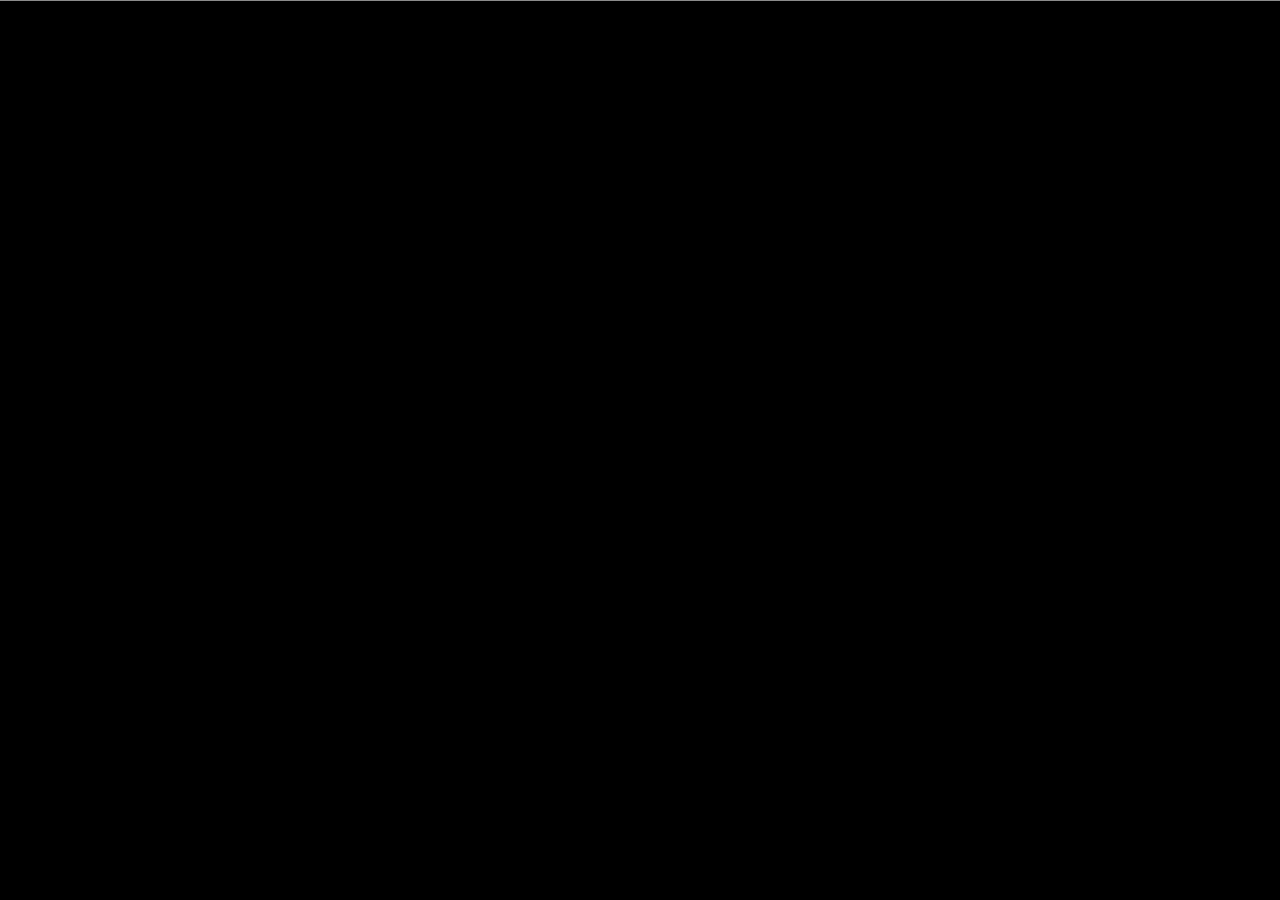
==== Arhn-2023-home/teams.html @ 50be82a9 "Teams added" ====
<!DOCTYPE html>
<!-- data-wf-domain="www.metachors.com" -->
<html
  data-wf-page="62c7ea6fad2d011fb93d6be0"
  data-wf-site="62c7ea6fad2d0134623d6bde"
  lang="en"
>
  <head>
    <meta charset="utf-8" />
    <title>Teams Page</title>
   

    <meta content="width=device-width, initial-scale=1" name="viewport" />
    
    <link
      href="./styles.css"
      rel="stylesheet"
      type="text/css"
    />
    <style>
      @media (min-width: 992px) {
        html.w-mod-js:not(.w-mod-ix)
          [data-w-id="fb8333d5-9008-b2c9-1816-1d9f6ea49822"] {
          -webkit-transform: translate3d(0, 200%, 0) scale3d(1, 1, 1) rotateX(0)
            rotateY(0) rotateZ(0) skew(0, 0);
          -moz-transform: translate3d(0, 200%, 0) scale3d(1, 1, 1) rotateX(0)
            rotateY(0) rotateZ(0) skew(0, 0);
          -ms-transform: translate3d(0, 200%, 0) scale3d(1, 1, 1) rotateX(0)
            rotateY(0) rotateZ(0) skew(0, 0);
          transform: translate3d(0, 200%, 0) scale3d(1, 1, 1) rotateX(0)
            rotateY(0) rotateZ(0) skew(0, 0);
          opacity: 0;
        }
        html.w-mod-js:not(.w-mod-ix)
          [data-w-id="9689ed16-fab9-9743-744e-d5e5035cfce6"] {
          opacity: 0;
          -webkit-transform: translate3d(0, 300%, 0) scale3d(1, 1, 1) rotateX(0)
            rotateY(0) rotateZ(0) skew(0, 0);
          -moz-transform: translate3d(0, 300%, 0) scale3d(1, 1, 1) rotateX(0)
            rotateY(0) rotateZ(0) skew(0, 0);
          -ms-transform: translate3d(0, 300%, 0) scale3d(1, 1, 1) rotateX(0)
            rotateY(0) rotateZ(0) skew(0, 0);
          transform: translate3d(0, 300%, 0) scale3d(1, 1, 1) rotateX(0)
            rotateY(0) rotateZ(0) skew(0, 0);
        }
        html.w-mod-js:not(.w-mod-ix)
          [data-w-id="6c0da014-00cd-1789-f8d5-c173de44e435"] {
          opacity: 0;
          -webkit-transform: translate3d(0, 300%, 0) scale3d(1, 1, 1) rotateX(0)
            rotateY(0) rotateZ(0) skew(0, 0);
          -moz-transform: translate3d(0, 300%, 0) scale3d(1, 1, 1) rotateX(0)
            rotateY(0) rotateZ(0) skew(0, 0);
          -ms-transform: translate3d(0, 300%, 0) scale3d(1, 1, 1) rotateX(0)
            rotateY(0) rotateZ(0) skew(0, 0);
          transform: translate3d(0, 300%, 0) scale3d(1, 1, 1) rotateX(0)
            rotateY(0) rotateZ(0) skew(0, 0);
        }
        html.w-mod-js:not(.w-mod-ix)
          [data-w-id="84842d5b-3b76-358f-f70e-e6c65edded4a"] {
          opacity: 0;
          -webkit-transform: translate3d(0, 300%, 0) scale3d(1, 1, 1) rotateX(0)
            rotateY(0) rotateZ(0) skew(0, 0);
          -moz-transform: translate3d(0, 300%, 0) scale3d(1, 1, 1) rotateX(0)
            rotateY(0) rotateZ(0) skew(0, 0);
          -ms-transform: translate3d(0, 300%, 0) scale3d(1, 1, 1) rotateX(0)
            rotateY(0) rotateZ(0) skew(0, 0);
          transform: translate3d(0, 300%, 0) scale3d(1, 1, 1) rotateX(0)
            rotateY(0) rotateZ(0) skew(0, 0);
        }
        html.w-mod-js:not(.w-mod-ix)
          [data-w-id="fa864d07-89c4-309f-f9ea-32f52dd6180b"] {
          opacity: 0;
        }
        html.w-mod-js:not(.w-mod-ix)
          [data-w-id="43f8e971-a690-9060-e101-3943dc71b03e"] {
          opacity: 0;
        }
        html.w-mod-js:not(.w-mod-ix)
          [data-w-id="52c0daad-0247-a6d7-0a85-9e080f0c9283"] {
          opacity: 0;
        }
      }
      @media (max-width: 991px) and (min-width: 768px) {
        html.w-mod-js:not(.w-mod-ix)
          [data-w-id="fb8333d5-9008-b2c9-1816-1d9f6ea49822"] {
          -webkit-transform: translate3d(0, 200%, 0) scale3d(1, 1, 1) rotateX(0)
            rotateY(0) rotateZ(0) skew(0, 0);
          -moz-transform: translate3d(0, 200%, 0) scale3d(1, 1, 1) rotateX(0)
            rotateY(0) rotateZ(0) skew(0, 0);
          -ms-transform: translate3d(0, 200%, 0) scale3d(1, 1, 1) rotateX(0)
            rotateY(0) rotateZ(0) skew(0, 0);
          transform: translate3d(0, 200%, 0) scale3d(1, 1, 1) rotateX(0)
            rotateY(0) rotateZ(0) skew(0, 0);
          opacity: 0;
        }
        html.w-mod-js:not(.w-mod-ix)
          [data-w-id="9689ed16-fab9-9743-744e-d5e5035cfce6"] {
          opacity: 0;
          -webkit-transform: translate3d(0, 300%, 0) scale3d(1, 1, 1) rotateX(0)
            rotateY(0) rotateZ(0) skew(0, 0);
          -moz-transform: translate3d(0, 300%, 0) scale3d(1, 1, 1) rotateX(0)
            rotateY(0) rotateZ(0) skew(0, 0);
          -ms-transform: translate3d(0, 300%, 0) scale3d(1, 1, 1) rotateX(0)
            rotateY(0) rotateZ(0) skew(0, 0);
          transform: translate3d(0, 300%, 0) scale3d(1, 1, 1) rotateX(0)
            rotateY(0) rotateZ(0) skew(0, 0);
        }
        html.w-mod-js:not(.w-mod-ix)
          [data-w-id="6c0da014-00cd-1789-f8d5-c173de44e435"] {
          opacity: 0;
          -webkit-transform: translate3d(0, 300%, 0) scale3d(1, 1, 1) rotateX(0)
            rotateY(0) rotateZ(0) skew(0, 0);
          -moz-transform: translate3d(0, 300%, 0) scale3d(1, 1, 1) rotateX(0)
            rotateY(0) rotateZ(0) skew(0, 0);
          -ms-transform: translate3d(0, 300%, 0) scale3d(1, 1, 1) rotateX(0)
            rotateY(0) rotateZ(0) skew(0, 0);
          transform: translate3d(0, 300%, 0) scale3d(1, 1, 1) rotateX(0)
            rotateY(0) rotateZ(0) skew(0, 0);
        }
        html.w-mod-js:not(.w-mod-ix)
          [data-w-id="84842d5b-3b76-358f-f70e-e6c65edded4a"] {
          opacity: 0;
          -webkit-transform: translate3d(0, 300%, 0) scale3d(1, 1, 1) rotateX(0)
            rotateY(0) rotateZ(0) skew(0, 0);
          -moz-transform: translate3d(0, 300%, 0) scale3d(1, 1, 1) rotateX(0)
            rotateY(0) rotateZ(0) skew(0, 0);
          -ms-transform: translate3d(0, 300%, 0) scale3d(1, 1, 1) rotateX(0)
            rotateY(0) rotateZ(0) skew(0, 0);
          transform: translate3d(0, 300%, 0) scale3d(1, 1, 1) rotateX(0)
            rotateY(0) rotateZ(0) skew(0, 0);
        }
        html.w-mod-js:not(.w-mod-ix)
          [data-w-id="fa864d07-89c4-309f-f9ea-32f52dd6180b"] {
          opacity: 0;
        }
        html.w-mod-js:not(.w-mod-ix)
          [data-w-id="43f8e971-a690-9060-e101-3943dc71b03e"] {
          opacity: 0;
        }
        html.w-mod-js:not(.w-mod-ix)
          [data-w-id="52c0daad-0247-a6d7-0a85-9e080f0c9283"] {
          opacity: 0;
        }
      }
    </style>
    <script
      src="https://ajax.googleapis.com/ajax/libs/webfont/1.6.26/webfont.js"
      type="text/javascript"
    ></script>
    <script type="text/javascript">
      WebFont.load({
        google: {
          families: [
            "Montserrat:100,100italic,200,200italic,300,300italic,400,400italic,500,500italic,600,600italic,700,700italic,800,800italic,900,900italic",
            "DM Sans:regular,italic,500,500italic,700,700italic:latin,latin-ext",
          ],
        },
      });
    </script>
    <!--[if lt IE 9
      ]><script
        src="https://cdnjs.cloudflare.com/ajax/libs/html5shiv/3.7.3/html5shiv.min.js"
        type="text/javascript"
      ></script
    ><![endif]-->
    <script type="text/javascript">
      !(function (o, c) {
        var n = c.documentElement,
          t = " w-mod-";
        (n.className += t + "js"),
          ("ontouchstart" in o ||
            (o.DocumentTouch && c instanceof DocumentTouch)) &&
            (n.className += t + "touch");
      })(window, document);
    </script>
    <link
      href="https://uploads-ssl.webflow.com/62c7ea6fad2d0134623d6bde/62c951666128096b0fc24bea_CHORS_Logo.png"
      rel="shortcut icon"
      type="image/x-icon"
    />
    <link
      href="https://uploads-ssl.webflow.com/62c7ea6fad2d0134623d6bde/62c94f6e707bc57e161d308a_CHORS_LOGO.jpg"
      rel="apple-touch-icon"
    />
    <script
      async=""
      src="https://www.googletagmanager.com/gtag/js?id=G-REZ8MWBW1B"
    ></script>
    <script type="text/javascript">
      window.dataLayer = window.dataLayer || [];
      function gtag() {
        dataLayer.push(arguments);
      }
      gtag("js", new Date());
      gtag("config", "G-REZ8MWBW1B", { anonymize_ip: false });
    </script>
    <script type="text/javascript">
      !(function (f, b, e, v, n, t, s) {
        if (f.fbq) return;
        n = f.fbq = function () {
          n.callMethod
            ? n.callMethod.apply(n, arguments)
            : n.queue.push(arguments);
        };
        if (!f._fbq) f._fbq = n;
        n.push = n;
        n.loaded = !0;
        n.version = "2.0";
        n.agent = "plwebflow";
        n.queue = [];
        t = b.createElement(e);
        t.async = !0;
        t.src = v;
        s = b.getElementsByTagName(e)[0];
        s.parentNode.insertBefore(t, s);
      })(
        window,
        document,
        "script",
        "https://connect.facebook.net/en_US/fbevents.js"
      );
      fbq("init", "474056224626923");
      fbq("track", "PageView");
    </script>
    <style>
      /*General Scrollbar Styling */
      ::-webkit-scrollbar {
        width: 0px;
      }

      ::-webkit-scrollbar-track {
        -webkit-border-radius: 0px;
        border-radius: 0px;
        background: rgb(29, 28, 27);
      }

      ::-webkit-scrollbar-thumb {
        -webkit-border-radius: 0px;
        border-radius: 0px;
        background: rgb(235, 222, 212);
      }
    </style>
  </head>
  <body class="body">
    <div class="container">
      <div
        data-animation="default"
        class="navbar w-nav"
        data-easing2="ease"
        data-easing="ease"
        data-collapse="medium"
        data-w-id="bce001bf-75ea-9b23-f3d7-21eb9ca7e8a1"
        role="banner"
        data-duration="800"
        data-doc-height="1"
      >
        <a href="#landing" class="brand w-nav-brand"
          ><h1 class="menu-text">Teams</h1></a
        >
      </div>
      <div
        data-w-id="52c0daad-0247-a6d7-0a85-9e080f0c9283"
        class="bg-space-section"
      >
        <div class="scroll-div-journey">
          <div class="space-bg-sticky">
            <div
              data-is-ix2-target="1"
              class="space-lottie"
              data-w-id="0a74ddcc-6344-9c97-0f58-d0b3ff278088"
              data-animation-type="lottie"
              data-src="https://uploads-ssl.webflow.com/62c7ea6fad2d0134623d6bde/62c7ea6fad2d017be23d6bf2_Cielo%20dietro%20senza%20pianeti%20e%20scritte.json"
              data-loop="1"
              data-direction="1"
              data-autoplay="0"
              data-renderer="svg"
              data-default-duration="4"
              data-duration="6"
            ></div>
          </div>
        </div>
        <section id="our-journey" class="our-journey wf-section">
          <div class="journey-text-wrapper">
            <!-- <h2>our</h2> -->
            <h2>Teams</h2>
          </div>
          <div class="container-lottie-loop-journey">
            <div
              data-is-ix2-target="1"
              class="lottie-loop"
              data-w-id="f5a74dea-cbca-0b99-e75a-4897662616f8"
              data-animation-type="lottie"
              data-src="https://uploads-ssl.webflow.com/62c7ea6fad2d0134623d6bde/62c7ea6fad2d0137e13d6c0f_nuvole%20e%20razzo%20(2).json"
              data-loop="0"
              data-direction="1"
              data-autoplay="0"
              data-renderer="svg"
              data-default-duration="4"
              data-duration="0"
            ></div>
          </div>
          <div class="container-clouds">
            <img
              src="https://uploads-ssl.webflow.com/62c7ea6fad2d0134623d6bde/62c7ea6fad2d01796a3d6bf7_nuvole%20sotto.svg"
              loading="lazy"
              alt=""
              class="lottie-loop clouds"
            />
            <div class="absolute-journey">
              <div class="journey-step">
                <div class="images-wrapper-journey">
                  <div class="year-text">2018</div>
                  <div class="paragraph-2">
                    Creating the first Art Boutique Capsule accommodation in
                    Europe
                  </div>
                </div>
                <div class="text-wrapper-journey">
                  <div class="year-text">2018</div>
                  <div class="paragraph-2">
                    Creating the first Art Boutique Capsule accommodation in
                    Europe
                  </div>
                </div>
              </div>
              <div class="journey-step dx">
                <div class="images-wrapper-journey _2">
                  <div class="year-text">2018</div>
                  <div class="paragraph-2">
                    Creating the first Art Boutique Capsule accommodation in
                    Europe
                  </div>
                </div>
                <div class="text-wrapper-journey _2">
                  <div class="year-text">2019</div>
                  <div class="paragraph-2">
                    Receiving the <br />International Hospitality Award
                  </div>
                </div>
              </div>
              <div class="journey-step">
                <div class="images-wrapper-journey">
                  <div class="year-text">2018</div>
                  <div class="paragraph-2">
                    Creating the first Art Boutique Capsule accommodation in
                    Europe
                  </div>
                </div>
                <div class="text-wrapper-journey">
                  <div class="year-text">2020</div>
                  <div class="paragraph-2">
                    Earning an award for the best interior design
                  </div>
                </div>
              </div>
              <div class="journey-step dx">
                <div class="images-wrapper-journey _2">
                  <div class="year-text">2018</div>
                  <div class="paragraph-2">
                    Creating the first Art Boutique Capsule accommodation in
                    Europe
                  </div>
                </div>
                <div class="text-wrapper-journey _2">
                  <div class="year-text">2022</div>
                  <div class="paragraph-2">
                    Extending Metaverse into real-world experiences @ MetaCHORS
                    Blocks
                  </div>
                </div>
              </div>
            </div>
          </div>
          <div class="clouds-mobile">
            <img
              src="https://uploads-ssl.webflow.com/62c7ea6fad2d0134623d6bde/62c7ea6fad2d01fe9f3d6c37_Bottom_clous-01.svg"
              loading="lazy"
              alt=""
              class="image-cover"
            />
          </div>
        </section>
      </div>
    </div>
    <script
      src="https://d3e54v103j8qbb.cloudfront.net/js/jquery-3.5.1.min.dc5e7f18c8.js?site=62c7ea6fad2d0134623d6bde"
      type="text/javascript"
      integrity="sha256-9/aliU8dGd2tb6OSsuzixeV4y/faTqgFtohetphbbj0="
      crossorigin="anonymous"
    ></script>
    <script
      src="https://uploads-ssl.webflow.com/62c7ea6fad2d0134623d6bde/js/webflow.8dfeddd84.js"
      type="text/javascript"
    ></script>
    <!--[if lte IE 9
      ]><script src="//cdnjs.cloudflare.com/ajax/libs/placeholders/3.0.2/placeholders.min.js"></script
    ><![endif]-->
  </body>
</html>
---- Arhn-2023-home/styles.css ----
html {
  font-family: sans-serif;
  -ms-text-size-adjust: 100%;
  -webkit-text-size-adjust: 100%;
  height: 100%;
}
article,
aside,
details,
figcaption,
figure,
footer,
header,
hgroup,
main,
menu,
nav,
section,
summary {
  display: block;
}
audio,
canvas,
progress,
video {
  display: inline-block;
  vertical-align: baseline;
}
audio:not([controls]) {
  display: none;
  height: 0;
}
[hidden],
template {
  display: none;
}
a {
  background-color: transparent;
  color: #000;
  text-decoration: underline;
}
a:active,
a:hover {
  outline: 0;
}
abbr[title] {
  border-bottom: 1px dotted;
}
b,
optgroup,
strong {
  font-weight: 700;
}
dfn {
  font-style: italic;
}
mark {
  background: #ff0;
  color: #000;
}
small {
  font-size: 80%;
}
sub,
sup {
  font-size: 75%;
  line-height: 0;
  position: relative;
  vertical-align: baseline;
}
sup {
  top: -0.5em;
}
sub {
  bottom: -0.25em;
}
img {
  border: 0;
  vertical-align: middle;
  display: inline-block;
  max-width: 100%;
}
svg:not(:root) {
  overflow: hidden;
}
hr {
  box-sizing: content-box;
  height: 0;
}
pre,
textarea {
  overflow: auto;
}
code,
kbd,
pre,
samp {
  font-family: monospace, monospace;
  font-size: 1em;
}
button,
input,
optgroup,
select,
textarea {
  color: inherit;
  font: inherit;
  margin: 0;
}
button {
  overflow: visible;
}
button,
select {
  text-transform: none;
}
button,
html input[type="button"],
input[type="reset"] {
  -webkit-appearance: button;
  cursor: pointer;
}
button[disabled],
html input[disabled] {
  cursor: default;
}
button::-moz-focus-inner,
input::-moz-focus-inner {
  border: 0;
  padding: 0;
}
input {
  line-height: normal;
}
input[type="checkbox"],
input[type="radio"] {
  box-sizing: border-box;
  padding: 0;
}
input[type="number"]::-webkit-inner-spin-button,
input[type="number"]::-webkit-outer-spin-button {
  height: auto;
}
input[type="search"] {
  -webkit-appearance: none;
}
input[type="search"]::-webkit-search-cancel-button,
input[type="search"]::-webkit-search-decoration {
  -webkit-appearance: none;
}
legend {
  border: 0;
  padding: 0;
}
table {
  border-collapse: collapse;
  border-spacing: 0;
}
td,
th {
  padding: 0;
}
@font-face {
  font-family: webflow-icons;
  src: url("[data-uri]")
    format("truetype");
  font-weight: 400;
  font-style: normal;
}
[class*=" w-icon-"],
[class^="w-icon-"] {
  font-family: webflow-icons !important;
  speak: none;
  font-style: normal;
  font-weight: 400;
  font-variant: normal;
  text-transform: none;
  line-height: 1;
  -webkit-font-smoothing: antialiased;
  -moz-osx-font-smoothing: grayscale;
}
.w-icon-slider-right:before {
  content: "\e600";
}
.w-icon-slider-left:before {
  content: "\e601";
}
.w-icon-nav-menu:before {
  content: "\e602";
}
.w-icon-arrow-down:before,
.w-icon-dropdown-toggle:before {
  content: "\e603";
}
.w-icon-file-upload-remove:before {
  content: "\e900";
}
.w-icon-file-upload-icon:before {
  content: "\e903";
}
* {
  -webkit-box-sizing: border-box;
  -moz-box-sizing: border-box;
  box-sizing: border-box;
}
html.w-mod-touch * {
  background-attachment: scroll !important;
}
.w-block {
  display: block;
}
.w-inline-block {
  max-width: 100%;
  display: inline-block;
}
.w-clearfix:after,
.w-clearfix:before {
  content: " ";
  display: table;
  grid-column-start: 1;
  grid-row-start: 1;
  grid-column-end: 2;
  grid-row-end: 2;
}
.w-clearfix:after {
  clear: both;
}
.w-hidden {
  display: none;
}
.w-button {
  display: inline-block;
  padding: 9px 15px;
  background-color: #3898ec;
  color: #fff;
  border: 0;
  line-height: inherit;
  text-decoration: none;
  cursor: pointer;
  border-radius: 0;
}
input.w-button {
  -webkit-appearance: button;
}
html[data-w-dynpage] [data-w-cloak] {
  color: transparent !important;
}
.w-webflow-badge,
.w-webflow-badge * {
  position: static;
  left: auto;
  top: auto;
  right: auto;
  bottom: auto;
  z-index: auto;
  display: block;
  visibility: visible;
  overflow: visible;
  overflow-x: visible;
  overflow-y: visible;
  box-sizing: border-box;
  width: auto;
  height: auto;
  max-height: none;
  max-width: none;
  min-height: 0;
  min-width: 0;
  margin: 0;
  padding: 0;
  float: none;
  clear: none;
  border: 0 transparent;
  border-radius: 0;
  background: 0 0;
  box-shadow: none;
  opacity: 1;
  transform: none;
  transition: none;
  direction: ltr;
  font-family: inherit;
  font-weight: inherit;
  color: inherit;
  font-size: inherit;
  line-height: inherit;
  font-style: inherit;
  font-variant: inherit;
  text-align: inherit;
  letter-spacing: inherit;
  text-decoration: inherit;
  text-indent: 0;
  text-transform: inherit;
  list-style-type: disc;
  text-shadow: none;
  font-smoothing: auto;
  vertical-align: baseline;
  cursor: inherit;
  white-space: inherit;
  word-break: normal;
  word-spacing: normal;
  word-wrap: normal;
}
.w-webflow-badge {
  position: fixed !important;
  display: inline-block !important;
  visibility: visible !important;
  z-index: 2147483647 !important;
  top: auto !important;
  right: 12px !important;
  bottom: 12px !important;
  left: auto !important;
  color: #aaadb0 !important;
  background-color: #fff !important;
  border-radius: 3px !important;
  padding: 6px 8px 6px 6px !important;
  font-size: 12px !important;
  opacity: 1 !important;
  line-height: 14px !important;
  text-decoration: none !important;
  transform: none !important;
  margin: 0 !important;
  width: auto !important;
  height: auto !important;
  overflow: visible !important;
  white-space: nowrap;
  box-shadow: 0 0 0 1px rgba(0, 0, 0, 0.1), 0 1px 3px rgba(0, 0, 0, 0.1);
  cursor: pointer;
}
.w-webflow-badge > img {
  display: inline-block !important;
  visibility: visible !important;
  opacity: 1 !important;
  vertical-align: middle !important;
}
p {
  margin-top: 0;
  margin-bottom: 0;
}
blockquote {
  margin: 0 0 10px;
  padding: 10px 20px;
  border-left: 5px solid #e2e2e2;
  font-size: 18px;
  line-height: 22px;
}
figure {
  margin: 0 0 10px;
}
figcaption {
  margin-top: 5px;
  text-align: center;
}
ol,
ul {
  margin-top: 0;
  margin-bottom: 10px;
  padding-left: 40px;
}
.w-list-unstyled {
  padding-left: 0;
  list-style: none;
}
.w-embed:after,
.w-embed:before {
  content: " ";
  display: table;
  grid-column-start: 1;
  grid-row-start: 1;
  grid-column-end: 2;
  grid-row-end: 2;
}
.w-embed:after {
  clear: both;
}
.w-video {
  width: 100%;
  position: relative;
  padding: 0;
}
.w-video embed,
.w-video iframe,
.w-video object {
  position: absolute;
  top: 0;
  left: 0;
  width: 100%;
  height: 100%;
  border: none;
}
fieldset {
  padding: 0;
  margin: 0;
  border: 0;
}
[type="button"],
[type="reset"],
button {
  border: 0;
  cursor: pointer;
  -webkit-appearance: button;
}
.w-form {
  margin: 0 0 15px;
}
.w-form-done {
  display: none;
  padding: 20px;
  text-align: center;
  background-color: #ddd;
}
.w-form-fail {
  display: none;
  margin-top: 10px;
  padding: 10px;
  background-color: #ffdede;
}
label {
  display: block;
  margin-bottom: 5px;
  font-weight: 700;
}
.w-input,
.w-select {
  display: block;
  width: 100%;
  height: 38px;
  padding: 8px 12px;
  margin-bottom: 10px;
  font-size: 14px;
  line-height: 1.42857143;
  color: #333;
  vertical-align: middle;
  background-color: #fff;
  border: 1px solid #ccc;
}
.w-input:-moz-placeholder,
.w-select:-moz-placeholder {
  color: #999;
}
.w-input::-moz-placeholder,
.w-select::-moz-placeholder {
  color: #999;
  opacity: 1;
}
.w-input:-ms-input-placeholder,
.w-select:-ms-input-placeholder {
  color: #999;
}
.w-input::-webkit-input-placeholder,
.w-select::-webkit-input-placeholder {
  color: #999;
}
.w-input:focus,
.w-select:focus {
  border-color: #3898ec;
  outline: 0;
}
.w-input[disabled],
.w-input[readonly],
.w-select[disabled],
.w-select[readonly],
fieldset[disabled] .w-input,
fieldset[disabled] .w-select {
  cursor: not-allowed;
}
.w-input[disabled]:not(.w-input-disabled),
.w-input[readonly],
.w-select[disabled]:not(.w-input-disabled),
.w-select[readonly],
fieldset[disabled]:not(.w-input-disabled) .w-input,
fieldset[disabled]:not(.w-input-disabled) .w-select {
  background-color: #eee;
}
textarea.w-input,
textarea.w-select {
  height: auto;
}
.w-select {
  background-color: #f3f3f3;
}
.w-select[multiple] {
  height: auto;
}
.w-form-label {
  display: inline-block;
  cursor: pointer;
  font-weight: 400;
  margin-bottom: 0;
}
.w-radio {
  display: block;
  margin-bottom: 5px;
  padding-left: 20px;
}
.w-radio:after,
.w-radio:before {
  content: " ";
  display: table;
  grid-column-start: 1;
  grid-row-start: 1;
  grid-column-end: 2;
  grid-row-end: 2;
}
.w-radio:after {
  clear: both;
}
.w-radio-input {
  margin: 3px 0 0 -20px;
  line-height: normal;
  float: left;
}
.w-file-upload {
  display: block;
  margin-bottom: 10px;
}
.w-file-upload-input {
  width: 0.1px;
  height: 0.1px;
  opacity: 0;
  overflow: hidden;
  position: absolute;
  z-index: -100;
}
.w-file-upload-default,
.w-file-upload-success,
.w-file-upload-uploading {
  display: inline-block;
  color: #333;
}
.w-file-upload-error {
  display: block;
  margin-top: 10px;
}
.w-file-upload-default.w-hidden,
.w-file-upload-error.w-hidden,
.w-file-upload-success.w-hidden,
.w-file-upload-uploading.w-hidden {
  display: none;
}
.w-file-upload-uploading-btn {
  display: flex;
  font-size: 14px;
  font-weight: 400;
  cursor: pointer;
  margin: 0;
  padding: 8px 12px;
  border: 1px solid #ccc;
  background-color: #fafafa;
}
.w-file-upload-file {
  display: flex;
  flex-grow: 1;
  justify-content: space-between;
  margin: 0;
  padding: 8px 9px 8px 11px;
  border: 1px solid #ccc;
  background-color: #fafafa;
}
.w-file-upload-file-name {
  font-size: 14px;
  font-weight: 400;
  display: block;
}
.w-file-remove-link {
  margin-top: 3px;
  margin-left: 10px;
  width: auto;
  height: auto;
  padding: 3px;
  display: block;
  cursor: pointer;
}
.w-icon-file-upload-remove {
  margin: auto;
  font-size: 10px;
}
.w-file-upload-error-msg {
  display: inline-block;
  color: #ea384c;
  padding: 2px 0;
}
.w-file-upload-info {
  display: inline-block;
  line-height: 38px;
  padding: 0 12px;
}
.w-file-upload-label {
  display: inline-block;
  font-size: 14px;
  font-weight: 400;
  cursor: pointer;
  margin: 0;
  padding: 8px 12px;
  border: 1px solid #ccc;
  background-color: #fafafa;
}
.w-icon-file-upload-icon,
.w-icon-file-upload-uploading {
  display: inline-block;
  margin-right: 8px;
  width: 20px;
}
.w-icon-file-upload-uploading {
  height: 20px;
}
.w-container {
  margin-left: auto;
  margin-right: auto;
  max-width: 940px;
}
.w-container:after,
.w-container:before {
  content: " ";
  display: table;
  grid-column-start: 1;
  grid-row-start: 1;
  grid-column-end: 2;
  grid-row-end: 2;
}
.w-container:after {
  clear: both;
}
.w-container .w-row {
  margin-left: -10px;
  margin-right: -10px;
}
.w-row:after,
.w-row:before {
  content: " ";
  display: table;
  grid-column-start: 1;
  grid-row-start: 1;
  grid-column-end: 2;
  grid-row-end: 2;
}
.w-row:after {
  clear: both;
}
.w-row .w-row {
  margin-left: 0;
  margin-right: 0;
}
.w-col {
  position: relative;
  float: left;
  width: 100%;
  min-height: 1px;
  padding-left: 10px;
  padding-right: 10px;
}
.w-col .w-col {
  padding-left: 0;
  padding-right: 0;
}
.w-col-1 {
  width: 8.33333333%;
}
.w-col-2 {
  width: 16.66666667%;
}
.w-col-3 {
  width: 25%;
}
.w-col-4 {
  width: 33.33333333%;
}
.w-col-5 {
  width: 41.66666667%;
}
.w-col-6 {
  width: 50%;
}
.w-col-7 {
  width: 58.33333333%;
}
.w-col-8 {
  width: 66.66666667%;
}
.w-col-9 {
  width: 75%;
}
.w-col-10 {
  width: 83.33333333%;
}
.w-col-11 {
  width: 91.66666667%;
}
.w-col-12 {
  width: 100%;
}
.w-hidden-main {
  display: none !important;
}
@media screen and (max-width: 991px) {
  .w-container {
    max-width: 728px;
  }
  .w-hidden-main {
    display: inherit !important;
  }
  .w-hidden-medium {
    display: none !important;
  }
  .w-col-medium-1 {
    width: 8.33333333%;
  }
  .w-col-medium-2 {
    width: 16.66666667%;
  }
  .w-col-medium-3 {
    width: 25%;
  }
  .w-col-medium-4 {
    width: 33.33333333%;
  }
  .w-col-medium-5 {
    width: 41.66666667%;
  }
  .w-col-medium-6 {
    width: 50%;
  }
  .w-col-medium-7 {
    width: 58.33333333%;
  }
  .w-col-medium-8 {
    width: 66.66666667%;
  }
  .w-col-medium-9 {
    width: 75%;
  }
  .w-col-medium-10 {
    width: 83.33333333%;
  }
  .w-col-medium-11 {
    width: 91.66666667%;
  }
  .w-col-medium-12 {
    width: 100%;
  }
  .w-col-stack {
    width: 100%;
    left: auto;
    right: auto;
  }
}
@media screen and (max-width: 767px) {
  .w-hidden-main,
  .w-hidden-medium {
    display: inherit !important;
  }
  .w-hidden-small {
    display: none !important;
  }
  .w-container .w-row,
  .w-row {
    margin-left: 0;
    margin-right: 0;
  }
  .w-col {
    width: 100%;
    left: auto;
    right: auto;
  }
  .w-col-small-1 {
    width: 8.33333333%;
  }
  .w-col-small-2 {
    width: 16.66666667%;
  }
  .w-col-small-3 {
    width: 25%;
  }
  .w-col-small-4 {
    width: 33.33333333%;
  }
  .w-col-small-5 {
    width: 41.66666667%;
  }
  .w-col-small-6 {
    width: 50%;
  }
  .w-col-small-7 {
    width: 58.33333333%;
  }
  .w-col-small-8 {
    width: 66.66666667%;
  }
  .w-col-small-9 {
    width: 75%;
  }
  .w-col-small-10 {
    width: 83.33333333%;
  }
  .w-col-small-11 {
    width: 91.66666667%;
  }
  .w-col-small-12 {
    width: 100%;
  }
}
@media screen and (max-width: 479px) {
  .w-container {
    max-width: none;
  }
  .w-hidden-main,
  .w-hidden-medium,
  .w-hidden-small {
    display: inherit !important;
  }
  .w-hidden-tiny {
    display: none !important;
  }
  .w-col {
    width: 100%;
  }
  .w-col-tiny-1 {
    width: 8.33333333%;
  }
  .w-col-tiny-2 {
    width: 16.66666667%;
  }
  .w-col-tiny-3 {
    width: 25%;
  }
  .w-col-tiny-4 {
    width: 33.33333333%;
  }
  .w-col-tiny-5 {
    width: 41.66666667%;
  }
  .w-col-tiny-6 {
    width: 50%;
  }
  .w-col-tiny-7 {
    width: 58.33333333%;
  }
  .w-col-tiny-8 {
    width: 66.66666667%;
  }
  .w-col-tiny-9 {
    width: 75%;
  }
  .w-col-tiny-10 {
    width: 83.33333333%;
  }
  .w-col-tiny-11 {
    width: 91.66666667%;
  }
  .w-col-tiny-12 {
    width: 100%;
  }
}
.w-widget {
  position: relative;
}
.w-widget-map {
  width: 100%;
  height: 400px;
}
.w-widget-map label {
  width: auto;
  display: inline;
}
.w-widget-map img {
  max-width: inherit;
}
.w-widget-map .gm-style-iw {
  text-align: center;
}
.w-widget-map .gm-style-iw > button {
  display: none !important;
}
.w-widget-twitter {
  overflow: hidden;
}
.w-widget-twitter-count-shim {
  display: inline-block;
  vertical-align: top;
  position: relative;
  width: 28px;
  height: 20px;
  text-align: center;
  background: #fff;
  border: 1px solid #758696;
  border-radius: 3px;
}
.w-widget-twitter-count-shim * {
  pointer-events: none;
  -webkit-user-select: none;
  -moz-user-select: none;
  -ms-user-select: none;
  user-select: none;
}
.w-widget-twitter-count-shim .w-widget-twitter-count-inner {
  position: relative;
  font-size: 15px;
  line-height: 12px;
  text-align: center;
  color: #999;
  font-family: serif;
}
.w-widget-twitter-count-shim .w-widget-twitter-count-clear {
  position: relative;
  display: block;
}
.w-widget-twitter-count-shim.w--large {
  width: 36px;
  height: 28px;
}
.w-widget-twitter-count-shim.w--large .w-widget-twitter-count-inner {
  font-size: 18px;
  line-height: 18px;
}
.w-widget-twitter-count-shim:not(.w--vertical) {
  margin-left: 5px;
  margin-right: 8px;
}
.w-widget-twitter-count-shim:not(.w--vertical).w--large {
  margin-left: 6px;
}
.w-widget-twitter-count-shim:not(.w--vertical):after,
.w-widget-twitter-count-shim:not(.w--vertical):before {
  top: 50%;
  left: 0;
  border: solid transparent;
  content: " ";
  height: 0;
  width: 0;
  position: absolute;
  pointer-events: none;
}
.w-widget-twitter-count-shim:not(.w--vertical):before {
  border-color: rgba(117, 134, 150, 0);
  border-right-color: #5d6c7b;
  border-width: 4px;
  margin-left: -9px;
  margin-top: -4px;
}
.w-widget-twitter-count-shim:not(.w--vertical).w--large:before {
  border-width: 5px;
  margin-left: -10px;
  margin-top: -5px;
}
.w-widget-twitter-count-shim:not(.w--vertical):after {
  border-color: rgba(255, 255, 255, 0);
  border-right-color: #fff;
  border-width: 4px;
  margin-left: -8px;
  margin-top: -4px;
}
.w-widget-twitter-count-shim:not(.w--vertical).w--large:after {
  border-width: 5px;
  margin-left: -9px;
  margin-top: -5px;
}
.w-widget-twitter-count-shim.w--vertical {
  width: 61px;
  height: 33px;
  margin-bottom: 8px;
}
.w-widget-twitter-count-shim.w--vertical:after,
.w-widget-twitter-count-shim.w--vertical:before {
  top: 100%;
  left: 50%;
  border: solid transparent;
  content: " ";
  height: 0;
  width: 0;
  position: absolute;
  pointer-events: none;
}
.w-widget-twitter-count-shim.w--vertical:before {
  border-color: rgba(117, 134, 150, 0);
  border-top-color: #5d6c7b;
  border-width: 5px;
  margin-left: -5px;
}
.w-widget-twitter-count-shim.w--vertical:after {
  border-color: rgba(255, 255, 255, 0);
  border-top-color: #fff;
  border-width: 4px;
  margin-left: -4px;
}
.w-widget-twitter-count-shim.w--vertical .w-widget-twitter-count-inner {
  font-size: 18px;
  line-height: 22px;
}
.w-widget-twitter-count-shim.w--vertical.w--large {
  width: 76px;
}
.w-background-video {
  position: relative;
  overflow: hidden;
  height: 500px;
  color: #fff;
}
.w-background-video > video {
  background-size: cover;
  background-position: 50% 50%;
  position: absolute;
  margin: auto;
  width: 100%;
  height: 100%;
  right: -100%;
  bottom: -100%;
  top: -100%;
  left: -100%;
  object-fit: cover;
  z-index: -100;
}
.w-background-video > video::-webkit-media-controls-start-playback-button {
  display: none !important;
  -webkit-appearance: none;
}
.w-background-video--control {
  position: absolute;
  bottom: 1em;
  right: 1em;
  background-color: transparent;
  padding: 0;
}
.w-background-video--control > [hidden] {
  display: none !important;
}
.w-slider {
  position: relative;
  height: 300px;
  text-align: center;
  background: #ddd;
  clear: both;
  -webkit-tap-highlight-color: transparent;
  tap-highlight-color: rgba(0, 0, 0, 0);
}
.w-slider-mask {
  position: relative;
  display: block;
  overflow: hidden;
  z-index: 1;
  left: 0;
  right: 0;
  height: 100%;
  white-space: nowrap;
}
.w-slide {
  position: relative;
  display: inline-block;
  vertical-align: top;
  width: 100%;
  height: 100%;
  white-space: normal;
  text-align: left;
}
.w-slider-nav {
  position: absolute;
  z-index: 2;
  top: auto;
  right: 0;
  bottom: 0;
  left: 0;
  margin: auto;
  padding-top: 10px;
  height: 40px;
  text-align: center;
  -webkit-tap-highlight-color: transparent;
  tap-highlight-color: rgba(0, 0, 0, 0);
}
.w-slider-nav.w-round > div {
  border-radius: 100%;
}
.w-slider-nav.w-num > div {
  width: auto;
  height: auto;
  padding: 0.2em 0.5em;
  font-size: inherit;
  line-height: inherit;
}
.w-slider-nav.w-shadow > div {
  box-shadow: 0 0 3px rgba(51, 51, 51, 0.4);
}
.w-slider-nav-invert {
  color: #fff;
}
.w-slider-nav-invert > div {
  background-color: rgba(34, 34, 34, 0.4);
}
.w-slider-nav-invert > div.w-active {
  background-color: #222;
}
.w-slider-dot {
  position: relative;
  display: inline-block;
  width: 1em;
  height: 1em;
  background-color: rgba(255, 255, 255, 0.4);
  cursor: pointer;
  margin: 0 3px 0.5em;
  transition: background-color 0.1s, color 0.1s;
}
.w-slider-dot.w-active {
  background-color: #fff;
}
.w-slider-dot:focus {
  outline: 0;
  box-shadow: 0 0 0 2px #fff;
}
.w-slider-dot:focus.w-active {
  box-shadow: none;
}
.w-slider-arrow-left,
.w-slider-arrow-right {
  position: absolute;
  width: 80px;
  top: 0;
  right: 0;
  bottom: 0;
  left: 0;
  margin: auto;
  cursor: pointer;
  overflow: hidden;
  color: #fff;
  font-size: 40px;
  -webkit-tap-highlight-color: transparent;
  tap-highlight-color: rgba(0, 0, 0, 0);
  -webkit-user-select: none;
  -moz-user-select: none;
  -ms-user-select: none;
  user-select: none;
}
.w-slider-arrow-left [class*=" w-icon-"],
.w-slider-arrow-left [class^="w-icon-"],
.w-slider-arrow-right [class*=" w-icon-"],
.w-slider-arrow-right [class^="w-icon-"] {
  position: absolute;
}
.w-slider-arrow-left:focus,
.w-slider-arrow-right:focus {
  outline: 0;
}
.w-slider-arrow-left {
  z-index: 3;
  right: auto;
}
.w-slider-arrow-right {
  z-index: 4;
  left: auto;
}
.w-icon-slider-left,
.w-icon-slider-right {
  top: 0;
  right: 0;
  bottom: 0;
  left: 0;
  margin: auto;
  width: 1em;
  height: 1em;
}
.w-slider-aria-label {
  border: 0;
  clip: rect(0 0 0 0);
  height: 1px;
  margin: -1px;
  overflow: hidden;
  padding: 0;
  position: absolute;
  width: 1px;
}
.w-slider-force-show {
  display: block !important;
}
.w-dropdown {
  display: inline-block;
  position: relative;
  text-align: left;
  margin-left: auto;
  margin-right: auto;
  z-index: 900;
}
.w-dropdown-btn,
.w-dropdown-link,
.w-dropdown-toggle {
  position: relative;
  vertical-align: top;
  text-decoration: none;
  color: #222;
  padding: 20px;
  text-align: left;
  margin-left: auto;
  margin-right: auto;
  white-space: nowrap;
}
.w-dropdown-toggle {
  -webkit-user-select: none;
  -moz-user-select: none;
  -ms-user-select: none;
  user-select: none;
  display: inline-block;
  cursor: pointer;
  padding-right: 40px;
}
.w-dropdown-toggle:focus {
  outline: 0;
}
.w-icon-dropdown-toggle {
  position: absolute;
  top: 0;
  right: 0;
  bottom: 0;
  margin: auto 20px auto auto;
  width: 1em;
  height: 1em;
}
.w-dropdown-list {
  position: absolute;
  background: #ddd;
  display: none;
  min-width: 100%;
}
.w-dropdown-list.w--open {
  display: block;
}
.w-dropdown-link {
  padding: 10px 20px;
  display: block;
  color: #222;
}
.w-dropdown-link.w--current {
  color: #0082f3;
}
.w-dropdown-link:focus {
  outline: 0;
}
@media screen and (max-width: 767px) {
  .w-nav-brand {
    padding-left: 10px;
  }
}
.w-lightbox-backdrop {
  cursor: auto;
  font-style: normal;
  font-variant: normal;
  letter-spacing: normal;
  list-style: disc;
  text-indent: 0;
  text-shadow: none;
  text-transform: none;
  visibility: visible;
  white-space: normal;
  word-break: normal;
  word-spacing: normal;
  word-wrap: normal;
  position: fixed;
  top: 0;
  right: 0;
  bottom: 0;
  left: 0;
  color: #fff;
  font-family: "Helvetica Neue", Helvetica, Ubuntu, "Segoe UI", Verdana,
    sans-serif;
  font-size: 17px;
  line-height: 1.2;
  font-weight: 300;
  text-align: center;
  background: rgba(0, 0, 0, 0.9);
  z-index: 2000;
  outline: 0;
  opacity: 0;
  -webkit-user-select: none;
  -moz-user-select: none;
  -ms-user-select: none;
  -webkit-tap-highlight-color: transparent;
  -webkit-transform: translate(0, 0);
}
.w-lightbox-backdrop,
.w-lightbox-container {
  height: 100%;
  overflow: auto;
  -webkit-overflow-scrolling: touch;
}
.w-lightbox-content {
  position: relative;
  height: 100vh;
  overflow: hidden;
}
.w-lightbox-view {
  position: absolute;
  width: 100vw;
  height: 100vh;
  opacity: 0;
}
.w-lightbox-view:before {
  content: "";
  height: 100vh;
}
.w-lightbox-group,
.w-lightbox-group .w-lightbox-view,
.w-lightbox-group .w-lightbox-view:before {
  height: 86vh;
}
.w-lightbox-frame,
.w-lightbox-view:before {
  display: inline-block;
  vertical-align: middle;
}
.w-lightbox-figure {
  position: relative;
  margin: 0;
}
.w-lightbox-group .w-lightbox-figure {
  cursor: pointer;
}
.w-lightbox-img {
  width: auto;
  height: auto;
  max-width: none;
}
.w-lightbox-image {
  display: block;
  float: none;
  max-width: 100vw;
  max-height: 100vh;
}
.w-lightbox-group .w-lightbox-image {
  max-height: 86vh;
}
.w-lightbox-caption {
  position: absolute;
  right: 0;
  bottom: 0;
  left: 0;
  padding: 0.5em 1em;
  background: rgba(0, 0, 0, 0.4);
  text-align: left;
  text-overflow: ellipsis;
  white-space: nowrap;
  overflow: hidden;
}
.w-lightbox-embed {
  position: absolute;
  top: 0;
  right: 0;
  bottom: 0;
  left: 0;
  width: 100%;
  height: 100%;
}
.w-lightbox-control {
  position: absolute;
  top: 0;
  width: 4em;
  background-size: 24px;
  background-repeat: no-repeat;
  background-position: center;
  cursor: pointer;
  -webkit-transition: 0.3s;
  transition: 0.3s;
}
.w-lightbox-left {
  display: none;
  bottom: 0;
  left: 0;
  background-image: url("[data-uri]");
}
.w-lightbox-right {
  display: none;
  right: 0;
  bottom: 0;
  background-image: url("[data-uri]");
}
.w-lightbox-close {
  right: 0;
  height: 2.6em;
  background-image: url("[data-uri]");
  background-size: 18px;
}
.w-lightbox-strip {
  position: absolute;
  bottom: 0;
  left: 0;
  right: 0;
  padding: 0 1vh;
  line-height: 0;
  white-space: nowrap;
  overflow-x: auto;
  overflow-y: hidden;
}
.w-lightbox-item {
  display: inline-block;
  width: 10vh;
  padding: 2vh 1vh;
  box-sizing: content-box;
  cursor: pointer;
  -webkit-transform: translate3d(0, 0, 0);
}
.w-lightbox-active {
  opacity: 0.3;
}
.w-lightbox-thumbnail {
  position: relative;
  height: 10vh;
  background: #222;
  overflow: hidden;
}
.w-lightbox-thumbnail-image {
  position: absolute;
  top: 0;
  left: 0;
}
.w-lightbox-thumbnail .w-lightbox-tall {
  top: 50%;
  width: 100%;
  -webkit-transform: translate(0, -50%);
  -ms-transform: translate(0, -50%);
  transform: translate(0, -50%);
}
.w-lightbox-thumbnail .w-lightbox-wide {
  left: 50%;
  height: 100%;
  -webkit-transform: translate(-50%, 0);
  -ms-transform: translate(-50%, 0);
  transform: translate(-50%, 0);
}
.w-lightbox-spinner {
  position: absolute;
  top: 50%;
  left: 50%;
  box-sizing: border-box;
  width: 40px;
  height: 40px;
  margin-top: -20px;
  margin-left: -20px;
  border: 5px solid rgba(0, 0, 0, 0.4);
  border-radius: 50%;
  -webkit-animation: 0.8s linear infinite spin;
  animation: 0.8s linear infinite spin;
}
.w-lightbox-spinner:after {
  content: "";
  position: absolute;
  top: -4px;
  right: -4px;
  bottom: -4px;
  left: -4px;
  border: 3px solid transparent;
  border-bottom-color: #fff;
  border-radius: 50%;
}
.w-lightbox-hide {
  display: none;
}
.w-lightbox-noscroll {
  overflow: hidden;
}
@media (min-width: 768px) {
  .w-lightbox-content {
    height: 96vh;
    margin-top: 2vh;
  }
  .w-lightbox-view,
  .w-lightbox-view:before {
    height: 96vh;
  }
  .w-lightbox-group,
  .w-lightbox-group .w-lightbox-view,
  .w-lightbox-group .w-lightbox-view:before {
    height: 84vh;
  }
  .w-lightbox-image {
    max-width: 96vw;
    max-height: 96vh;
  }
  .w-lightbox-group .w-lightbox-image {
    max-width: 82.3vw;
    max-height: 84vh;
  }
  .w-lightbox-left,
  .w-lightbox-right {
    display: block;
    opacity: 0.5;
  }
  .w-lightbox-close {
    opacity: 0.8;
  }
  .w-lightbox-control:hover {
    opacity: 1;
  }
}
.w-lightbox-inactive,
.w-lightbox-inactive:hover {
  opacity: 0;
}
.w-richtext:after,
.w-richtext:before {
  content: " ";
  display: table;
  grid-column-start: 1;
  grid-row-start: 1;
  grid-column-end: 2;
  grid-row-end: 2;
}
.w-richtext:after {
  clear: both;
}
.w-richtext[contenteditable="true"]:after,
.w-richtext[contenteditable="true"]:before {
  white-space: initial;
}
.w-richtext ol,
.w-richtext ul {
  overflow: hidden;
}
.w-richtext .w-richtext-figure-selected.w-richtext-figure-type-image div,
.w-richtext .w-richtext-figure-selected.w-richtext-figure-type-video div:after,
.w-richtext .w-richtext-figure-selected[data-rt-type="image"] div,
.w-richtext .w-richtext-figure-selected[data-rt-type="video"] div:after {
  outline: #2895f7 solid 2px;
}
.w-richtext figure.w-richtext-figure-type-video > div:after,
.w-richtext figure[data-rt-type="video"] > div:after {
  content: "";
  position: absolute;
  display: none;
  left: 0;
  top: 0;
  right: 0;
  bottom: 0;
}
.w-richtext figure {
  position: relative;
  max-width: 60%;
}
.w-richtext figure > div:before {
  cursor: default !important;
}
.w-richtext figure img {
  width: 100%;
}
.w-richtext figure figcaption.w-richtext-figcaption-placeholder {
  opacity: 0.6;
}
.w-richtext figure div {
  font-size: 0px;
  color: transparent;
}
.w-richtext figure.w-richtext-figure-type-image,
.w-richtext figure[data-rt-type="image"] {
  display: table;
}
.w-richtext figure.w-richtext-figure-type-image > div,
.w-richtext figure[data-rt-type="image"] > div {
  display: inline-block;
}
.w-richtext figure.w-richtext-figure-type-image > figcaption,
.w-richtext figure[data-rt-type="image"] > figcaption {
  display: table-caption;
  caption-side: bottom;
}
.w-richtext figure.w-richtext-figure-type-video,
.w-richtext figure[data-rt-type="video"] {
  width: 60%;
  height: 0;
}
.w-richtext figure.w-richtext-figure-type-video iframe,
.w-richtext figure[data-rt-type="video"] iframe {
  position: absolute;
  top: 0;
  left: 0;
  width: 100%;
  height: 100%;
}
.w-richtext figure.w-richtext-figure-type-video > div,
.w-richtext figure[data-rt-type="video"] > div {
  width: 100%;
}
.w-richtext figure.w-richtext-align-center {
  margin-right: auto;
  margin-left: auto;
  clear: both;
}
.w-richtext figure.w-richtext-align-center.w-richtext-figure-type-image > div,
.w-richtext figure.w-richtext-align-center[data-rt-type="image"] > div {
  max-width: 100%;
}
.w-richtext figure.w-richtext-align-normal {
  clear: both;
}
.w-richtext figure.w-richtext-align-fullwidth {
  width: 100%;
  max-width: 100%;
  text-align: center;
  clear: both;
  display: block;
  margin-right: auto;
  margin-left: auto;
}
.w-richtext figure.w-richtext-align-fullwidth > div {
  display: inline-block;
  padding-bottom: inherit;
}
.w-richtext figure.w-richtext-align-fullwidth > figcaption {
  display: block;
}
.w-richtext figure.w-richtext-align-floatleft {
  float: left;
  margin-right: 15px;
  clear: none;
}
.w-richtext figure.w-richtext-align-floatright {
  float: right;
  margin-left: 15px;
  clear: none;
}
.w-nav {
  position: relative;
  background: #ddd;
  z-index: 1000;
}
.w-nav:after,
.w-nav:before {
  content: " ";
  display: table;
  grid-column-start: 1;
  grid-row-start: 1;
  grid-column-end: 2;
  grid-row-end: 2;
}
.w-nav:after {
  clear: both;
}
.w-nav-brand {
  position: relative;
  float: left;
  text-decoration: none;
  color: #333;
}
.w-nav-link {
  position: relative;
  display: inline-block;
  vertical-align: top;
  text-decoration: none;
  color: #222;
  padding: 20px;
  text-align: left;
  margin-left: auto;
  margin-right: auto;
}
.w-nav-link.w--current {
  color: #0082f3;
}
.w-nav-menu {
  position: relative;
  float: right;
}
[data-nav-menu-open] {
  display: block !important;
  position: absolute;
  top: 100%;
  left: 0;
  right: 0;
  background: #c8c8c8;
  text-align: center;
  overflow: visible;
  min-width: 200px;
}
.w--nav-link-open {
  display: block;
  position: relative;
}
.w-nav-overlay {
  position: absolute;
  overflow: hidden;
  display: none;
  top: 100%;
  left: 0;
  right: 0;
  width: 100%;
}
.w-nav-overlay [data-nav-menu-open] {
  top: 0;
}
.w-nav[data-animation="over-left"] .w-nav-overlay {
  width: auto;
}
.w-nav[data-animation="over-left"] .w-nav-overlay,
.w-nav[data-animation="over-left"] [data-nav-menu-open] {
  right: auto;
  z-index: 1;
  top: 0;
}
.w-nav[data-animation="over-right"] .w-nav-overlay {
  width: auto;
}
.w-nav[data-animation="over-right"] .w-nav-overlay,
.w-nav[data-animation="over-right"] [data-nav-menu-open] {
  left: auto;
  z-index: 1;
  top: 0;
}
.w-nav-button {
  position: relative;
  float: right;
  padding: 18px;
  font-size: 24px;
  display: none;
  cursor: pointer;
  -webkit-tap-highlight-color: transparent;
  tap-highlight-color: rgba(0, 0, 0, 0);
  -webkit-user-select: none;
  -moz-user-select: none;
  -ms-user-select: none;
  user-select: none;
}
.w-nav-button:focus {
  outline: 0;
}
.w-nav-button.w--open {
  background-color: #c8c8c8;
  color: #fff;
}
.w-nav[data-collapse="all"] .w-nav-menu {
  display: none;
}
.w--nav-dropdown-open,
.w--nav-dropdown-toggle-open,
.w-nav[data-collapse="all"] .w-nav-button {
  display: block;
}
.w--nav-dropdown-list-open {
  position: static;
}
@media screen and (max-width: 991px) {
  .w-nav[data-collapse="medium"] .w-nav-menu {
    display: none;
  }
  .w-nav[data-collapse="medium"] .w-nav-button {
    display: block;
  }
}
@media screen and (max-width: 767px) {
  .w-nav[data-collapse="small"] .w-nav-menu {
    display: none;
  }
  .w-nav[data-collapse="small"] .w-nav-button {
    display: block;
  }
  .w-nav-brand {
    padding-left: 10px;
  }
}
.w-tabs {
  position: relative;
}
.w-tabs:after,
.w-tabs:before {
  content: " ";
  display: table;
  grid-column-start: 1;
  grid-row-start: 1;
  grid-column-end: 2;
  grid-row-end: 2;
}
.w-tabs:after {
  clear: both;
}
.w-tab-menu {
  position: relative;
}
.w-tab-link {
  position: relative;
  display: inline-block;
  vertical-align: top;
  text-decoration: none;
  padding: 9px 30px;
  text-align: left;
  cursor: pointer;
  color: #222;
  background-color: #ddd;
}
.w-tab-link.w--current {
  background-color: #c8c8c8;
}
.w-tab-link:focus {
  outline: 0;
}
.w-tab-content {
  position: relative;
  display: block;
  overflow: hidden;
}
.w-tab-pane {
  position: relative;
  display: none;
}
.w--tab-active {
  display: block;
}
@media screen and (max-width: 479px) {
  .w-nav[data-collapse="tiny"] .w-nav-menu {
    display: none;
  }
  .w-nav[data-collapse="tiny"] .w-nav-button,
  .w-tab-link {
    display: block;
  }
}
.w-ix-emptyfix:after {
  content: "";
}
@keyframes spin {
  0% {
    transform: rotate(0);
  }
  100% {
    transform: rotate(360deg);
  }
}
.w-dyn-empty {
  padding: 10px;
  background-color: #ddd;
}
.w-condition-invisible,
.w-dyn-bind-empty,
.w-dyn-hide {
  display: none !important;
}
.wf-layout-layout {
  display: grid !important;
}
.wf-layout-cell {
  display: flex !important;
}
body {
  margin: 0;
  min-height: 100%;
  background-color: #fff;
  font-family: Montserrat, sans-serif;
  color: #333;
  font-size: 14px;
  line-height: 20px;
}
h1 {
  margin: 0;
  font-family: Longinus, sans-serif;
  font-size: 22vw;
  line-height: 0.8;
  font-weight: 400;
  text-transform: uppercase;
}
h2 {
  margin-top: 0;
  margin-bottom: 0;
  font-family: Longinus, sans-serif;
  font-size: 27vw;
  line-height: 0.8;
  font-weight: 400;
  text-transform: uppercase;
}
h3 {
  position: relative;
  margin-top: 20px;
  margin-bottom: 0;
  font-family: Longinus, sans-serif;
  font-size: 15vw;
  line-height: 0.8;
  font-weight: 400;
  text-transform: uppercase;
}
h4 {
  position: relative;
  z-index: 2;
  margin-top: 10px;
  margin-bottom: 10px;
  font-family: Longinus, sans-serif;
  font-size: 22vw;
  line-height: 0.8;
  font-weight: 400;
  text-transform: uppercase;
}
h5 {
  margin-top: 10px;
  margin-bottom: 10px;
  font-family: Longinus, sans-serif;
  font-size: 26vw;
  line-height: 0.8;
  font-weight: 400;
  text-transform: uppercase;
}
h6 {
  margin-top: 10px;
  margin-bottom: 10px;
  font-family: Longinus, sans-serif;
  font-size: 16vw;
  line-height: 0.8;
  font-weight: 400;
  text-transform: uppercase;
}
.body {
  overflow: visible;
  height: 100%;
  background-color: #000;
  color: #fff;
}
.footer {
  position: relative;
  display: -webkit-box;
  display: -webkit-flex;
  display: -ms-flexbox;
  display: flex;
  overflow: hidden;
  height: 100vh;
  -webkit-box-orient: vertical;
  -webkit-box-direction: normal;
  -webkit-flex-direction: column;
  -ms-flex-direction: column;
  flex-direction: column;
  -webkit-box-pack: center;
  -webkit-justify-content: center;
  -ms-flex-pack: center;
  justify-content: center;
  -webkit-box-align: center;
  -webkit-align-items: center;
  -ms-flex-align: center;
  align-items: center;
}
.landing {
  position: relative;
  display: -webkit-box;
  display: -webkit-flex;
  display: -ms-flexbox;
  display: flex;
  padding-bottom: 10%;
  -webkit-box-orient: vertical;
  -webkit-box-direction: normal;
  -webkit-flex-direction: column;
  -ms-flex-direction: column;
  flex-direction: column;
  -webkit-box-pack: start;
  -webkit-justify-content: flex-start;
  -ms-flex-pack: start;
  justify-content: flex-start;
  -webkit-box-align: center;
  -webkit-align-items: center;
  -ms-flex-align: center;
  align-items: center;
}
.heading {
  position: relative;
}
.scroll-div-landing {
  position: relative;
  left: 0;
  top: 0;
  right: 0;
  bottom: 0;
  z-index: 2;
  display: -webkit-box;
  display: -webkit-flex;
  display: -ms-flexbox;
  display: flex;
  width: 100%;
  height: 103vw;
  min-height: 1300px;
  margin-bottom: -4%;
  -webkit-box-pack: center;
  -webkit-justify-content: center;
  -ms-flex-pack: center;
  justify-content: center;
  -webkit-box-align: start;
  -webkit-align-items: flex-start;
  -ms-flex-align: start;
  align-items: flex-start;
  border-radius: 20px;
  -webkit-perspective: 1059px;
  perspective: 1059px;
}
.navbar {
  position: fixed;
  left: 0;
  top: 0;
  right: 0;
  bottom: auto;
  z-index: 999999;
  display: -webkit-box;
  display: -webkit-flex;
  display: -ms-flexbox;
  display: flex;
  -webkit-box-pack: justify;
  -webkit-justify-content: space-between;
  -ms-flex-pack: justify;
  justify-content: space-between;
  -webkit-box-align: center;
  -webkit-align-items: center;
  -ms-flex-align: center;
  align-items: center;
  border-bottom: 1px solid #8b8b8b;
  background-color: #000;
}
.why-nft {
  position: relative;
  display: -webkit-box;
  display: -webkit-flex;
  display: -ms-flexbox;
  display: flex;
  -webkit-box-orient: vertical;
  -webkit-box-direction: normal;
  -webkit-flex-direction: column;
  -ms-flex-direction: column;
  flex-direction: column;
  -webkit-box-pack: center;
  -webkit-justify-content: center;
  -ms-flex-pack: center;
  justify-content: center;
  -webkit-box-align: center;
  -webkit-align-items: center;
  -ms-flex-align: center;
  align-items: center;
}
.benefits {
  position: relative;
  z-index: 90;
  display: -webkit-box;
  display: -webkit-flex;
  display: -ms-flexbox;
  display: flex;
  overflow: hidden;
  width: 100%;
  margin-top: -30%;
  padding-right: 40px;
  padding-bottom: 0;
  padding-left: 40px;
  -webkit-box-orient: vertical;
  -webkit-box-direction: normal;
  -webkit-flex-direction: column;
  -ms-flex-direction: column;
  flex-direction: column;
  -webkit-box-align: center;
  -webkit-align-items: center;
  -ms-flex-align: center;
  align-items: center;
}
.distribution {
  position: relative;
  display: -webkit-box;
  display: -webkit-flex;
  display: -ms-flexbox;
  display: flex;
  width: 100vw;
  padding-top: 15%;
  -webkit-box-orient: vertical;
  -webkit-box-direction: normal;
  -webkit-flex-direction: column;
  -ms-flex-direction: column;
  flex-direction: column;
  -webkit-box-pack: center;
  -webkit-justify-content: center;
  -ms-flex-pack: center;
  justify-content: center;
  -webkit-box-align: center;
  -webkit-align-items: center;
  -ms-flex-align: center;
  align-items: center;
}
.gallery {
  position: relative;
  display: -webkit-box;
  display: -webkit-flex;
  display: -ms-flexbox;
  display: flex;
  overflow: hidden;
  padding-top: 10%;
  -webkit-box-orient: vertical;
  -webkit-box-direction: normal;
  -webkit-flex-direction: column;
  -ms-flex-direction: column;
  flex-direction: column;
  -webkit-box-align: center;
  -webkit-align-items: center;
  -ms-flex-align: center;
  align-items: center;
  background-color: #ebe3ce;
  color: #000;
}
.roadmap {
  position: relative;
  display: -webkit-box;
  display: -webkit-flex;
  display: -ms-flexbox;
  display: flex;
  -webkit-box-orient: vertical;
  -webkit-box-direction: normal;
  -webkit-flex-direction: column;
  -ms-flex-direction: column;
  flex-direction: column;
  -webkit-box-pack: start;
  -webkit-justify-content: flex-start;
  -ms-flex-pack: start;
  justify-content: flex-start;
  -webkit-box-align: start;
  -webkit-align-items: flex-start;
  -ms-flex-align: start;
  align-items: flex-start;
}
.faq {
  position: relative;
  display: -webkit-box;
  display: -webkit-flex;
  display: -ms-flexbox;
  display: flex;
  padding: 10% 7% 15%;
  -webkit-box-orient: vertical;
  -webkit-box-direction: normal;
  -webkit-flex-direction: column;
  -ms-flex-direction: column;
  flex-direction: column;
}
.paragraph-wrapper {
  position: relative;
  z-index: 3;
  display: -webkit-box;
  display: -webkit-flex;
  display: -ms-flexbox;
  display: flex;
  width: 40%;
  -webkit-box-orient: vertical;
  -webkit-box-direction: normal;
  -webkit-flex-direction: column;
  -ms-flex-direction: column;
  flex-direction: column;
  -webkit-box-pack: center;
  -webkit-justify-content: center;
  -ms-flex-pack: center;
  justify-content: center;
  -webkit-box-align: center;
  -webkit-align-items: center;
  -ms-flex-align: center;
  align-items: center;
  text-align: center;
}
.paragraph {
  position: relative;
  z-index: 8;
  font-size: 20px;
  line-height: 1.2;
  font-weight: 400;
  text-align: center;
  letter-spacing: -0.05rem;
}
.button {
  position: relative;
  display: -webkit-box;
  display: -webkit-flex;
  display: -ms-flexbox;
  display: flex;
  width: 300px;
  height: 70px;
  margin-top: 50px;
  margin-bottom: 50px;
  padding: 15px;
  -webkit-box-pack: center;
  -webkit-justify-content: center;
  -ms-flex-pack: center;
  justify-content: center;
  -webkit-box-align: center;
  -webkit-align-items: center;
  -ms-flex-align: center;
  align-items: center;
  border-radius: 20px;
  background-color: #9c193e;
  -webkit-transition: 0.4s;
  transition: 0.4s;
  font-size: 16px;
  font-weight: 700;
  mix-blend-mode: normal;
}
.button:hover {
  background-color: #c02a54;
}
.benefit-lottie-wrapper {
  position: relative;
  z-index: 50;
  display: -webkit-box;
  display: -webkit-flex;
  display: -ms-flexbox;
  display: flex;
  width: 60%;
  max-width: 850px;
  margin-top: 5%;
  -webkit-box-orient: vertical;
  -webkit-box-direction: normal;
  -webkit-flex-direction: column;
  -ms-flex-direction: column;
  flex-direction: column;
  -webkit-box-pack: center;
  -webkit-justify-content: center;
  -ms-flex-pack: center;
  justify-content: center;
  -webkit-box-align: center;
  -webkit-align-items: center;
  -ms-flex-align: center;
  align-items: center;
}
.bg-lottie {
  position: absolute;
  left: 0;
  top: 0;
  right: 0;
  bottom: 0;
  z-index: -1;
  display: -webkit-box;
  display: -webkit-flex;
  display: -ms-flexbox;
  display: flex;
  overflow: hidden;
  width: 100%;
  height: 100vh;
  -webkit-box-pack: center;
  -webkit-justify-content: center;
  -ms-flex-pack: center;
  justify-content: center;
  -webkit-box-align: center;
  -webkit-align-items: center;
  -ms-flex-align: center;
  align-items: center;
}
.why-div-wrapper {
  position: relative;
  display: -webkit-box;
  display: -webkit-flex;
  display: -ms-flexbox;
  display: flex;
  width: 100%;
  height: 60vw;
  max-height: 700px;
  min-height: 300px;
  margin-top: -3px;
  padding: 2% 10%;
  -webkit-box-orient: horizontal;
  -webkit-box-direction: normal;
  -webkit-flex-direction: row;
  -ms-flex-direction: row;
  flex-direction: row;
  -webkit-justify-content: space-around;
  -ms-flex-pack: distribute;
  justify-content: space-around;
  -webkit-box-align: center;
  -webkit-align-items: center;
  -ms-flex-align: center;
  align-items: center;
  text-align: center;
}
.paragraph-2 {
  position: relative;
  margin-top: 0;
  font-size: 16.5px;
  line-height: 1.2;
  font-weight: 400;
}
.paragraph-2-wrapper {
  position: relative;
  display: -webkit-box;
  display: -webkit-flex;
  display: -ms-flexbox;
  display: flex;
  width: 70%;
  max-width: 600px;
  min-width: 400px;
  -webkit-box-orient: vertical;
  -webkit-box-direction: normal;
  -webkit-flex-direction: column;
  -ms-flex-direction: column;
  flex-direction: column;
  -webkit-box-pack: center;
  -webkit-justify-content: center;
  -ms-flex-pack: center;
  justify-content: center;
  -webkit-box-align: center;
  -webkit-align-items: center;
  -ms-flex-align: center;
  align-items: center;
  text-align: center;
}
.image-cover {
  position: relative;
  width: 100%;
  height: 100%;
  -o-object-fit: cover;
  object-fit: cover;
}
.faq-question-wrap {
  width: 100%;
  padding-right: 40px;
  padding-left: 40px;
  border-top: 1px solid #fff;
  cursor: pointer;
}
.faq-question-wrap.first-question {
  border-top-style: none;
}
.faq-question-bar {
  display: -webkit-box;
  display: -webkit-flex;
  display: -ms-flexbox;
  display: flex;
  padding-top: 20px;
  padding-bottom: 20px;
  -webkit-box-pack: justify;
  -webkit-justify-content: space-between;
  -ms-flex-pack: justify;
  justify-content: space-between;
  -webkit-box-align: center;
  -webkit-align-items: center;
  -ms-flex-align: center;
  align-items: center;
  border-bottom: 1px solid rgba(0, 0, 0, 0.07);
  font-size: 20px;
  line-height: 1.3;
  font-weight: 500;
  text-decoration: none;
}
.plus-icon {
  -webkit-filter: invert(100%);
  filter: invert(100%);
}
.faq-circle {
  display: -webkit-box;
  display: -webkit-flex;
  display: -ms-flexbox;
  display: flex;
  width: 55px;
  height: 55px;
  min-height: 55px;
  min-width: 55px;
  -webkit-box-pack: end;
  -webkit-justify-content: flex-end;
  -ms-flex-pack: end;
  justify-content: flex-end;
  -webkit-box-align: center;
  -webkit-align-items: center;
  -ms-flex-align: center;
  align-items: center;
  border-radius: 100%;
}
.faq-content {
  overflow: hidden;
}
.faq-wrapper {
  position: relative;
  width: 100%;
  margin-top: 60px;
  border: 1px solid #fff;
  border-radius: 20px;
  background-color: #000;
}
.div-block-13 {
  width: 100%;
  height: 1px;
}
.question-title {
  margin-right: 10px;
  font-weight: 500;
  letter-spacing: -0.02em;
}
.faq-paragraph {
  margin-bottom: 20px;
  padding-top: 14px;
  padding-bottom: 14px;
  color: #a3a3a3;
  font-size: 18px;
  line-height: 1.6;
  font-weight: 400;
  letter-spacing: -0.03em;
}
.lottie-lines {
  position: relative;
  top: 0;
  width: 100%;
}
._404-section {
  display: -webkit-box;
  display: -webkit-flex;
  display: -ms-flexbox;
  display: flex;
  width: 100%;
  height: 100vh;
  -webkit-box-pack: center;
  -webkit-justify-content: center;
  -ms-flex-pack: center;
  justify-content: center;
  -webkit-box-align: center;
  -webkit-align-items: center;
  -ms-flex-align: center;
  align-items: center;
}
.c-lottie {
  height: 500vh;
}
.c-header {
  width: 100%;
  height: 300vh;
  -webkit-box-pack: center;
  -webkit-justify-content: center;
  -ms-flex-pack: center;
  justify-content: center;
  -webkit-box-align: center;
  -webkit-align-items: center;
  -ms-flex-align: center;
  align-items: center;
}
.wrapper-lottie-roadmap {
  position: relative;
  z-index: -1;
  width: 100%;
  height: 700vh;
}
.sticky-div-lottie {
  position: -webkit-sticky;
  position: sticky;
  top: 0;
  display: -webkit-box;
  display: -webkit-flex;
  display: -ms-flexbox;
  display: flex;
  overflow: visible;
  width: 100%;
  height: 100vh;
  -webkit-box-pack: center;
  -webkit-justify-content: center;
  -ms-flex-pack: center;
  justify-content: center;
  -webkit-box-align: center;
  -webkit-align-items: center;
  -ms-flex-align: center;
  align-items: center;
}
.lottie-roadmap {
  position: relative;
  width: 100%;
}
.div-block-20 {
  position: relative;
  display: -webkit-box;
  display: -webkit-flex;
  display: -ms-flexbox;
  display: flex;
  width: 100%;
  margin-top: -10%;
  padding-bottom: 10%;
  -webkit-box-orient: vertical;
  -webkit-box-direction: normal;
  -webkit-flex-direction: column;
  -ms-flex-direction: column;
  flex-direction: column;
  -webkit-box-pack: center;
  -webkit-justify-content: center;
  -ms-flex-pack: center;
  justify-content: center;
  -webkit-box-align: center;
  -webkit-align-items: center;
  -ms-flex-align: center;
  align-items: center;
  grid-column-gap: 6vw;
  background-color: #ebe3ce;
  color: #000;
}
.bg-lottie-footer {
  position: absolute;
  left: 0;
  top: 0;
  right: 0;
  bottom: 0;
  z-index: -1;
  display: -webkit-box;
  display: -webkit-flex;
  display: -ms-flexbox;
  display: flex;
  overflow: visible;
  width: 100%;
  height: 100vh;
  -webkit-box-pack: center;
  -webkit-justify-content: center;
  -ms-flex-pack: center;
  justify-content: center;
  -webkit-box-align: center;
  -webkit-align-items: center;
  -ms-flex-align: center;
  align-items: center;
}
.text-distribution {
  position: relative;
  margin-bottom: 20px;
  color: #000;
  font-size: 4.5vw;
  line-height: 1.2;
  font-weight: 600;
  letter-spacing: -0.2vw;
}
.team {
  position: relative;
  display: -webkit-box;
  display: -webkit-flex;
  display: -ms-flexbox;
  display: flex;
  overflow: hidden;
  width: 100vw;
  height: auto;
  padding-top: 20%;
  padding-bottom: 20%;
  -webkit-box-orient: vertical;
  -webkit-box-direction: normal;
  -webkit-flex-direction: column;
  -ms-flex-direction: column;
  flex-direction: column;
  -webkit-box-pack: center;
  -webkit-justify-content: center;
  -ms-flex-pack: center;
  justify-content: center;
  -webkit-box-align: center;
  -webkit-align-items: center;
  -ms-flex-align: center;
  align-items: center;
  background-color: #000;
}
.team-section-wrapper {
  position: relative;
  display: -webkit-box;
  display: -webkit-flex;
  display: -ms-flexbox;
  display: flex;
  width: 100vw;
  min-width: 100vw;
  margin-top: -7%;
  -webkit-box-orient: horizontal;
  -webkit-box-direction: normal;
  -webkit-flex-direction: row;
  -ms-flex-direction: row;
  flex-direction: row;
  -webkit-box-pack: center;
  -webkit-justify-content: center;
  -ms-flex-pack: center;
  justify-content: center;
  -webkit-box-align: start;
  -webkit-align-items: flex-start;
  -ms-flex-align: start;
  align-items: flex-start;
  grid-column-gap: 2%;
}
.footer-credits {
  position: absolute;
  left: 0;
  top: auto;
  right: 0;
  bottom: 0;
  display: -webkit-box;
  display: -webkit-flex;
  display: -ms-flexbox;
  display: flex;
  padding: 12px 16px;
  -webkit-box-pack: justify;
  -webkit-justify-content: space-between;
  -ms-flex-pack: justify;
  justify-content: space-between;
  -webkit-box-align: center;
  -webkit-align-items: center;
  -ms-flex-align: center;
  align-items: center;
}
.link-social {
  position: relative;
  width: 20px;
  height: 20px;
  margin-right: 12px;
}
.icon-social {
  position: relative;
  display: inline-block;
  width: 100%;
  height: 100%;
  -o-object-fit: contain;
  object-fit: contain;
}
.text-block {
  font-size: 14px;
  line-height: 1;
  letter-spacing: -0.5px;
}
.link-nav {
  position: relative;
  display: -webkit-box;
  display: -webkit-flex;
  display: -ms-flexbox;
  display: flex;
  padding: 8px 1px;
  -webkit-box-pack: center;
  -webkit-justify-content: center;
  -ms-flex-pack: center;
  justify-content: center;
  -webkit-box-align: center;
  -webkit-align-items: center;
  -ms-flex-align: center;
  align-items: center;
  -webkit-box-flex: 1;
  -webkit-flex: 1;
  -ms-flex: 1;
  flex: 1;
  border-bottom: 1px solid #414141;
  -webkit-transition: 0.1s;
  transition: 0.1s;
  color: #fff;
  text-decoration: none;
}
.link-nav.w--current {
  border-bottom: 1px solid #fff;
  font-weight: 500;
  text-decoration: none;
}
.our-journey {
  position: relative;
  display: -webkit-box;
  display: -webkit-flex;
  display: -ms-flexbox;
  display: flex;
  overflow: hidden;
  width: 100%;
  padding-bottom: 10%;
  -webkit-box-orient: vertical;
  -webkit-box-direction: normal;
  -webkit-flex-direction: column;
  -ms-flex-direction: column;
  flex-direction: column;
  -webkit-box-pack: start;
  -webkit-justify-content: flex-start;
  -ms-flex-pack: start;
  justify-content: flex-start;
  -webkit-box-align: center;
  -webkit-align-items: center;
  -ms-flex-align: center;
  align-items: center;
}
.paragraph-2-copy {
  position: relative;
  max-width: 38ch;
  font-size: 18px;
  line-height: 1.2;
  font-weight: 500;
}
.timeline-wrapper-lottie {
  position: absolute;
  left: 0;
  top: auto;
  right: 0;
  bottom: 0;
  z-index: 70;
  display: -webkit-box;
  display: -webkit-flex;
  display: -ms-flexbox;
  display: flex;
  width: 100%;
  -webkit-box-orient: horizontal;
  -webkit-box-direction: normal;
  -webkit-flex-direction: row;
  -ms-flex-direction: row;
  flex-direction: row;
}
.lottie-animation-2 {
  position: relative;
  width: 100%;
}
.wrapper-team-link {
  position: relative;
  padding: 30px 1%;
}
.link-block-linkedin {
  position: relative;
  display: -webkit-box;
  display: -webkit-flex;
  display: -ms-flexbox;
  display: flex;
  overflow: visible;
  width: 290px;
  height: 390px;
  -webkit-box-orient: vertical;
  -webkit-box-direction: normal;
  -webkit-flex-direction: column;
  -ms-flex-direction: column;
  flex-direction: column;
  -webkit-box-pack: center;
  -webkit-justify-content: center;
  -ms-flex-pack: center;
  justify-content: center;
  -webkit-box-align: center;
  -webkit-align-items: center;
  -ms-flex-align: center;
  align-items: center;
  border-width: 1px;
  border-color: #fff;
  border-radius: 20px;
  background-color: #000;
  -webkit-transform: rotate(6deg);
  -ms-transform: rotate(6deg);
  transform: rotate(6deg);
  color: #fff;
  text-decoration: none;
}
.link-block-linkedin._2 {
  -webkit-transform: translate(0, 195px) rotate(-4deg);
  -ms-transform: translate(0, 195px) rotate(-4deg);
  transform: translate(0, 195px) rotate(-4deg);
}
.link-block-linkedin._3 {
  -webkit-transform: translate(0, -100px) rotate(9deg);
  -ms-transform: translate(0, -100px) rotate(9deg);
  transform: translate(0, -100px) rotate(9deg);
}
.link-block-linkedin._4 {
  -webkit-transform: translate(0, 67px) rotate(3deg);
  -ms-transform: translate(0, 67px) rotate(3deg);
  transform: translate(0, 67px) rotate(3deg);
}
.team-picture {
  position: relative;
  display: -webkit-box;
  display: -webkit-flex;
  display: -ms-flexbox;
  display: flex;
  overflow: hidden;
  width: 100%;
  border: 1px solid #fff;
  border-top-left-radius: 20px;
  border-top-right-radius: 20px;
}
.position-team-member {
  position: relative;
  width: 100%;
  padding: 6%;
  border-right: 1px solid #fff;
  border-bottom: 1px solid #fff;
  border-left: 1px solid #fff;
  border-bottom-left-radius: 20px;
  border-bottom-right-radius: 20px;
  color: #fff;
  text-align: center;
  text-decoration: none;
}
.text-block-team {
  position: relative;
  margin-top: 10px;
  color: #e0e0e0;
  font-size: 14px;
  line-height: 1.3;
  text-align: center;
  letter-spacing: -0.5px;
}
.link {
  color: #000;
  font-style: italic;
  font-weight: 500;
  text-decoration: none;
}
.distribution-icon {
  position: relative;
  display: -webkit-box;
  display: -webkit-flex;
  display: -ms-flexbox;
  display: flex;
  width: 17vw;
  margin-bottom: 7%;
  -webkit-box-pack: center;
  -webkit-justify-content: center;
  -ms-flex-pack: center;
  justify-content: center;
  -webkit-box-align: center;
  -webkit-align-items: center;
  -ms-flex-align: center;
  align-items: center;
}
.div-text-icon-distribution {
  position: absolute;
  left: 0;
  top: 0;
  right: 0;
  bottom: 0;
  display: -webkit-box;
  display: -webkit-flex;
  display: -ms-flexbox;
  display: flex;
  padding: 13px;
  -webkit-box-pack: center;
  -webkit-justify-content: center;
  -ms-flex-pack: center;
  justify-content: center;
  -webkit-box-align: center;
  -webkit-align-items: center;
  -ms-flex-align: center;
  align-items: center;
  text-align: center;
}
.nft-lottie {
  position: relative;
  width: 26vw;
  height: 26vw;
}
.nft-div-container {
  position: -webkit-sticky;
  position: sticky;
  top: 0;
  display: -webkit-box;
  display: -webkit-flex;
  display: -ms-flexbox;
  display: flex;
  width: 100%;
  height: 100vh;
  -webkit-box-pack: center;
  -webkit-justify-content: center;
  -ms-flex-pack: center;
  justify-content: center;
  -webkit-box-align: center;
  -webkit-align-items: center;
  -ms-flex-align: center;
  align-items: center;
}
.space-bg-sticky {
  position: -webkit-sticky;
  position: sticky;
  top: 0;
  display: -webkit-box;
  display: -webkit-flex;
  display: -ms-flexbox;
  display: flex;
  width: 100%;
  height: 100vh;
  min-width: 100%;
  -webkit-box-pack: center;
  -webkit-justify-content: center;
  -ms-flex-pack: center;
  justify-content: center;
  -webkit-box-align: center;
  -webkit-align-items: center;
  -ms-flex-align: center;
  align-items: center;
}
.lottie-loop {
  position: relative;
  width: 100%;
  min-width: 100%;
}
.lottie-loop.clouds {
  min-width: 120%;
}
.container-lottie-loop {
  position: relative;
  margin-bottom: -10px;
}
.lottie-benefit-wrapper {
  width: 45vw;
  max-width: 560px;
  min-width: 470px;
  margin-bottom: -23%;
  -webkit-align-self: flex-end;
  -ms-flex-item-align: end;
  align-self: flex-end;
  -webkit-transform: rotate(-6deg);
  -ms-transform: rotate(-6deg);
  transform: rotate(-6deg);
}
.lottie-benefit-wrapper._1 {
  -webkit-align-self: flex-start;
  -ms-flex-item-align: start;
  align-self: flex-start;
  -webkit-transform: rotate(11deg);
  -ms-transform: rotate(11deg);
  transform: rotate(11deg);
}
.lottie-benefit-wrapper._3 {
  margin-bottom: -7vw;
  -webkit-transform: rotate(-23deg);
  -ms-transform: rotate(-23deg);
  transform: rotate(-23deg);
}
.lottie-benefit-wrapper._4 {
  -webkit-transform: rotate(9deg);
  -ms-transform: rotate(9deg);
  transform: rotate(9deg);
}
.lottie-benefit-wrapper._5 {
  margin-bottom: 0;
  -webkit-align-self: flex-start;
  -ms-flex-item-align: start;
  align-self: flex-start;
}
.wrapper-distribution-info {
  display: -webkit-box;
  display: -webkit-flex;
  display: -ms-flexbox;
  display: flex;
  width: 100%;
  max-width: 500px;
  margin-top: 5%;
  padding-right: 5%;
  -webkit-box-align: center;
  -webkit-align-items: center;
  -ms-flex-align: center;
  align-items: center;
}
.paragraph-6 {
  line-height: 1.2;
  font-weight: 600;
}
.icon-distribution {
  position: relative;
  width: 10vw;
  margin-right: 20px;
  padding-top: 8px;
  padding-right: 8px;
  padding-bottom: 8px;
}
.bold {
  font-weight: 700;
}
.text-distribution-numbers {
  position: relative;
  color: #000;
  font-size: 9vw;
  line-height: 0.8;
  font-weight: 600;
  letter-spacing: -0.5vw;
}
.container-clouds {
  position: relative;
  z-index: 88;
}
.scroll-div-journey {
  position: absolute;
  left: 0;
  top: 0;
  right: 0;
  bottom: 0;
  opacity: 1;
}
.landind-text-wrapper {
  position: absolute;
  display: -webkit-box;
  display: -webkit-flex;
  display: -ms-flexbox;
  display: flex;
  width: 100%;
  height: 100vh;
  margin-top: 10vw;
  margin-bottom: 12%;
  -webkit-box-orient: vertical;
  -webkit-box-direction: normal;
  -webkit-flex-direction: column;
  -ms-flex-direction: column;
  flex-direction: column;
  -webkit-box-pack: center;
  -webkit-justify-content: center;
  -ms-flex-pack: center;
  justify-content: center;
  -webkit-box-align: center;
  -webkit-align-items: center;
  -ms-flex-align: center;
  align-items: center;
}
.why-text {
  position: relative;
  z-index: 8;
  display: -webkit-box;
  display: -webkit-flex;
  display: -ms-flexbox;
  display: flex;
  max-width: 40ch;
  -webkit-box-orient: vertical;
  -webkit-box-direction: normal;
  -webkit-flex-direction: column;
  -ms-flex-direction: column;
  flex-direction: column;
  -webkit-box-pack: center;
  -webkit-justify-content: center;
  -ms-flex-pack: center;
  justify-content: center;
  -webkit-box-align: center;
  -webkit-align-items: center;
  -ms-flex-align: center;
  align-items: center;
}
.image-contain {
  width: 100%;
  height: 100%;
  min-width: 100%;
  -o-object-fit: contain;
  object-fit: contain;
}
.why-img {
  position: relative;
  display: -webkit-box;
  display: -webkit-flex;
  display: -ms-flexbox;
  display: flex;
  height: 100%;
  padding: 6%;
  -webkit-box-pack: center;
  -webkit-justify-content: center;
  -ms-flex-pack: center;
  justify-content: center;
  -webkit-box-align: center;
  -webkit-align-items: center;
  -ms-flex-align: center;
  align-items: center;
}
.why-img.rotation {
  -webkit-box-orient: horizontal;
  -webkit-box-direction: reverse;
  -webkit-flex-direction: row-reverse;
  -ms-flex-direction: row-reverse;
  flex-direction: row-reverse;
  -webkit-transform: rotate(20deg);
  -ms-transform: rotate(20deg);
  transform: rotate(20deg);
}
.why-section-img {
  position: relative;
  z-index: 81;
  width: 100%;
  padding-bottom: 40%;
  background-color: #9c193e;
}
.hidden-overflow-mask-benefits {
  display: -webkit-box;
  display: -webkit-flex;
  display: -ms-flexbox;
  display: flex;
  overflow: hidden;
  width: 170vw;
  padding-top: 15%;
  -webkit-box-orient: vertical;
  -webkit-box-direction: normal;
  -webkit-flex-direction: column;
  -ms-flex-direction: column;
  flex-direction: column;
  -webkit-box-pack: center;
  -webkit-justify-content: center;
  -ms-flex-pack: center;
  justify-content: center;
  -webkit-box-align: center;
  -webkit-align-items: center;
  -ms-flex-align: center;
  align-items: center;
  border-top-left-radius: 50%;
  border-top-right-radius: 50%;
  background-color: #000;
}
.metachors-icon-eth {
  position: relative;
  z-index: 2;
  display: -webkit-box;
  display: -webkit-flex;
  display: -ms-flexbox;
  display: flex;
}
.eth-icon {
  position: relative;
  z-index: 3;
  width: 13vw;
  height: 100%;
  margin-top: 24px;
  margin-right: -28px;
  margin-left: -27px;
}
.journey-text-wrapper {
  position: relative;
  z-index: 6;
  display: -webkit-box;
  display: -webkit-flex;
  display: -ms-flexbox;
  display: flex;
  width: 100%;
  height: 100vh;
  margin-top: 5%;
  margin-bottom: -70vh;
  -webkit-box-orient: vertical;
  -webkit-box-direction: normal;
  -webkit-flex-direction: column;
  -ms-flex-direction: column;
  flex-direction: column;
  -webkit-box-pack: center;
  -webkit-justify-content: center;
  -ms-flex-pack: center;
  justify-content: center;
  -webkit-box-align: center;
  -webkit-align-items: center;
  -ms-flex-align: center;
  align-items: center;
}
.space-lottie {
  position: relative;
  min-width: 100%;
}
.bg-space-section {
  position: relative;
  width: 100%;
}
.absolute-journey {
  position: absolute;
  left: 0;
  top: 0;
  right: 0;
  bottom: 0;
  z-index: 6;
  display: -webkit-box;
  display: -webkit-flex;
  display: -ms-flexbox;
  display: flex;
  height: 80%;
  margin-top: -3%;
  -webkit-box-orient: vertical;
  -webkit-box-direction: normal;
  -webkit-flex-direction: column;
  -ms-flex-direction: column;
  flex-direction: column;
}
.journey-step {
  display: -webkit-box;
  display: -webkit-flex;
  display: -ms-flexbox;
  display: flex;
  padding-right: 6%;
  padding-left: 4%;
  -webkit-box-orient: horizontal;
  -webkit-box-direction: normal;
  -webkit-flex-direction: row;
  -ms-flex-direction: row;
  flex-direction: row;
  -webkit-box-align: center;
  -webkit-align-items: center;
  -ms-flex-align: center;
  align-items: center;
  -webkit-box-flex: 1;
  -webkit-flex: 1;
  -ms-flex: 1;
  flex: 1;
}
.journey-step.dx {
  padding-bottom: 0;
  -webkit-box-pack: end;
  -webkit-justify-content: flex-end;
  -ms-flex-pack: end;
  justify-content: flex-end;
}
.container-lottie-loop-journey {
  position: relative;
  z-index: 80;
  min-width: 100%;
  margin-bottom: -10px;
}
.images-wrapper-journey {
  position: relative;
  display: -webkit-box;
  display: -webkit-flex;
  display: -ms-flexbox;
  display: flex;
  width: 40vw;
  height: 15vw;
  max-height: 300px;
  max-width: 400px;
  min-height: 200px;
  min-width: 300px;
  padding: 10px;
  -webkit-box-orient: vertical;
  -webkit-box-direction: normal;
  -webkit-flex-direction: column;
  -ms-flex-direction: column;
  flex-direction: column;
  -webkit-justify-content: space-around;
  -ms-flex-pack: distribute;
  justify-content: space-around;
  -webkit-box-align: center;
  -webkit-align-items: center;
  -ms-flex-align: center;
  align-items: center;
  border: 1px solid #fff;
  border-radius: 20px;
  background-color: #000;
  -webkit-transform: translate(76px, 52px) rotate(14deg);
  -ms-transform: translate(76px, 52px) rotate(14deg);
  transform: translate(76px, 52px) rotate(14deg);
  text-align: center;
}
.images-wrapper-journey._2 {
  -webkit-transform: translate(76px, 67px) rotate(-11deg);
  -ms-transform: translate(76px, 67px) rotate(-11deg);
  transform: translate(76px, 67px) rotate(-11deg);
}
.year-text {
  font-family: Longinus, sans-serif;
  font-size: 5.5vw;
  line-height: 1;
  font-weight: 400;
  text-transform: uppercase;
}
.journey-images {
  position: relative;
  width: 100%;
  height: 100%;
  border: 1px solid #fff;
  border-radius: 10px;
  -o-object-fit: cover;
  object-fit: cover;
}
.text-wrapper-journey {
  position: relative;
  display: -webkit-box;
  display: -webkit-flex;
  display: -ms-flexbox;
  display: flex;
  width: 40vw;
  height: 15vw;
  max-height: 300px;
  max-width: 400px;
  min-height: 200px;
  min-width: 300px;
  padding: 32px;
  -webkit-box-orient: vertical;
  -webkit-box-direction: normal;
  -webkit-flex-direction: column;
  -ms-flex-direction: column;
  flex-direction: column;
  -webkit-justify-content: space-around;
  -ms-flex-pack: distribute;
  justify-content: space-around;
  -webkit-box-align: center;
  -webkit-align-items: center;
  -ms-flex-align: center;
  align-items: center;
  border: 1px solid #fff;
  border-radius: 20px;
  background-color: #000;
  -webkit-transform: rotate(-11deg);
  -ms-transform: rotate(-11deg);
  transform: rotate(-11deg);
  text-align: center;
}
.text-wrapper-journey._2 {
  -webkit-transform: rotate(14deg);
  -ms-transform: rotate(14deg);
  transform: rotate(14deg);
}
.link-faq {
  color: #f7f7f7;
}
.div-block-35 {
  display: -webkit-box;
  display: -webkit-flex;
  display: -ms-flexbox;
  display: flex;
  width: 100%;
  margin-top: 10%;
  padding-right: 3%;
  padding-left: 3%;
  -webkit-box-pack: center;
  -webkit-justify-content: center;
  -ms-flex-pack: center;
  justify-content: center;
}
.clouds-mobile {
  position: absolute;
  left: 0;
  top: -2.7vw;
  right: 0;
  bottom: auto;
  display: none;
  width: 100%;
}
.metachors-text {
  font-family: Longinus, sans-serif;
  font-size: 32vw;
  line-height: 1;
  font-weight: 400;
  text-transform: uppercase;
}
.benefit-mobile {
  display: none;
  width: 33vw;
}
.div-block-38 {
  display: -webkit-box;
  display: -webkit-flex;
  display: -ms-flexbox;
  display: flex;
  margin-right: 2%;
  margin-left: 2%;
  padding: 3%;
  -webkit-box-orient: vertical;
  -webkit-box-direction: normal;
  -webkit-flex-direction: column;
  -ms-flex-direction: column;
  flex-direction: column;
  -webkit-box-flex: 1;
  -webkit-flex: 1;
  -ms-flex: 1;
  flex: 1;
  border: 1px solid #000;
  border-radius: 20px;
  box-shadow: 4px 4px 0 0 #000;
}
.div-block-39 {
  display: -webkit-box;
  display: -webkit-flex;
  display: -ms-flexbox;
  display: flex;
  margin-top: 14%;
  -webkit-box-orient: vertical;
  -webkit-box-direction: normal;
  -webkit-flex-direction: column;
  -ms-flex-direction: column;
  flex-direction: column;
  -webkit-box-pack: justify;
  -webkit-justify-content: space-between;
  -ms-flex-pack: justify;
  justify-content: space-between;
  -webkit-box-flex: 1;
  -webkit-flex: 1;
  -ms-flex: 1;
  flex: 1;
  grid-auto-columns: 1fr;
  grid-column-gap: 16px;
  grid-row-gap: 16px;
  -ms-grid-columns: 1fr 1fr;
  grid-template-columns: 1fr 1fr;
  -ms-grid-rows: auto auto;
  grid-template-rows: auto auto;
}
.element-absolute {
  position: absolute;
  left: auto;
  top: 0;
  right: 0;
  bottom: auto;
  z-index: 1;
  width: 20vw;
  max-width: 230px;
  min-width: 100px;
}
.element-absolute-bottom {
  position: absolute;
  left: 0;
  top: auto;
  right: auto;
  bottom: 0;
  z-index: 3;
  width: 20vw;
  max-width: 180px;
  min-width: 110px;
}
.div-block-40 {
  position: relative;
  z-index: 2;
  overflow: hidden;
  width: 25vw;
  height: 100%;
  max-width: 400px;
  min-width: 280px;
  border: 8px solid #000;
  border-radius: 20px;
  -webkit-transform: rotate(-11deg);
  -ms-transform: rotate(-11deg);
  transform: rotate(-11deg);
}
.element-absolute-bottom-2 {
  position: absolute;
  left: auto;
  top: auto;
  right: 0;
  bottom: 0;
  z-index: 3;
  width: 25vw;
  max-width: 250px;
  min-width: 140px;
}
.element-absolute-2 {
  position: absolute;
  left: -15%;
  top: 0;
  right: auto;
  bottom: auto;
  z-index: 3;
  width: 20vw;
  max-width: 230px;
  min-width: 100px;
}
.why-mobile {
  display: none;
}
.why-img-mobile {
  position: relative;
  display: -webkit-box;
  display: -webkit-flex;
  display: -ms-flexbox;
  display: flex;
  height: 100%;
  padding: 6%;
  -webkit-box-pack: center;
  -webkit-justify-content: center;
  -ms-flex-pack: center;
  justify-content: center;
  -webkit-box-align: center;
  -webkit-align-items: center;
  -ms-flex-align: center;
  align-items: center;
}
.why-img-mobile.rotation {
  -webkit-box-orient: horizontal;
  -webkit-box-direction: reverse;
  -webkit-flex-direction: row-reverse;
  -ms-flex-direction: row-reverse;
  flex-direction: row-reverse;
  -webkit-transform: rotate(20deg);
  -ms-transform: rotate(20deg);
  transform: rotate(20deg);
}
.lottie-loop-sun {
  position: relative;
  width: 100%;
  min-width: 100%;
}
.container-lottie-loop-gallery {
  position: relative;
  z-index: 0;
  display: -webkit-box;
  display: -webkit-flex;
  display: -ms-flexbox;
  display: flex;
  min-width: 100%;
  margin-top: -10%;
  margin-bottom: -10px;
  -webkit-box-pack: center;
  -webkit-justify-content: center;
  -ms-flex-pack: center;
  justify-content: center;
  -webkit-box-align: center;
  -webkit-align-items: center;
  -ms-flex-align: center;
  align-items: center;
}
.list-item {
  margin-top: 14px;
}
.link-2 {
  color: #fff;
  text-decoration: underline;
}
.badge-line-top {
  position: absolute;
  left: -189px;
  top: -337px;
  right: auto;
  bottom: auto;
  z-index: 3;
  display: -webkit-box;
  display: -webkit-flex;
  display: -ms-flexbox;
  display: flex;
  width: 100%;
  height: 100%;
  -webkit-box-pack: center;
  -webkit-justify-content: center;
  -ms-flex-pack: center;
  justify-content: center;
  -webkit-box-align: end;
  -webkit-align-items: flex-end;
  -ms-flex-align: end;
  align-items: flex-end;
  -o-object-fit: fill;
  object-fit: fill;
}
.badge-line-top.marek {
  left: 230px;
  top: -236px;
  -webkit-box-pack: center;
  -webkit-justify-content: center;
  -ms-flex-pack: center;
  justify-content: center;
  -webkit-box-align: center;
  -webkit-align-items: center;
  -ms-flex-align: center;
  align-items: center;
  -webkit-transform-style: preserve-3d;
  transform-style: preserve-3d;
}
.badge-line-top.andrej {
  left: 174px;
  top: -350px;
}
.badge-line-top.adam {
  left: 325px;
  top: -352px;
}
.lottie-roadmap-mobile {
  position: relative;
  display: none;
  width: 100%;
}
.gallery-lottie-nfts {
  position: absolute;
  left: 0;
  top: 0;
  right: 0;
  bottom: 0;
  display: -webkit-box;
  display: -webkit-flex;
  display: -ms-flexbox;
  display: flex;
  -webkit-box-pack: center;
  -webkit-justify-content: center;
  -ms-flex-pack: center;
  justify-content: center;
  -webkit-box-align: center;
  -webkit-align-items: center;
  -ms-flex-align: center;
  align-items: center;
}
.div-block-41 {
  position: relative;
  display: -webkit-box;
  display: -webkit-flex;
  display: -ms-flexbox;
  display: flex;
  width: 100%;
  height: 50vw;
  -webkit-box-pack: center;
  -webkit-justify-content: center;
  -ms-flex-pack: center;
  justify-content: center;
  -webkit-box-align: center;
  -webkit-align-items: center;
  -ms-flex-align: center;
  align-items: center;
}
.image-2 {
  position: relative;
  z-index: 3;
  width: 100%;
}
.icon-social-menu {
  position: relative;
  width: 18px;
  height: 18%;
  -o-object-fit: contain;
  object-fit: contain;
}
.link-nav-copy {
  position: relative;
  display: -webkit-box;
  display: -webkit-flex;
  display: -ms-flexbox;
  display: flex;
  padding-right: 8px;
  padding-left: 1px;
  -webkit-box-pack: center;
  -webkit-justify-content: center;
  -ms-flex-pack: center;
  justify-content: center;
  -webkit-box-align: center;
  -webkit-align-items: center;
  -ms-flex-align: center;
  align-items: center;
  border-bottom: 1px solid #414141;
  -webkit-transition: 0.1s;
  transition: 0.1s;
  color: #fff;
  text-decoration: none;
}
.link-nav-copy.w--current {
  border-bottom: 1px solid #fff;
  font-weight: 500;
  text-decoration: none;
}
.link-block {
  position: relative;
  padding-right: 5px;
  padding-left: 5px;
}
.brand,
.link-block.hid-mobile {
  display: none;
}
.div-block-42,
.nav-menu {
  display: -webkit-box;
  display: -webkit-flex;
  display: -ms-flexbox;
  display: flex;
  width: 100%;
  -webkit-box-orient: horizontal;
  -webkit-box-direction: normal;
  -webkit-flex-direction: row;
  -ms-flex-direction: row;
  flex-direction: row;
}
.badge-line-bottom {
  position: absolute;
  left: -262px;
  top: -311px;
  right: auto;
  bottom: auto;
  z-index: -1;
  display: -webkit-box;
  display: -webkit-flex;
  display: -ms-flexbox;
  display: flex;
  width: 100%;
  height: 100%;
  -webkit-box-pack: center;
  -webkit-justify-content: center;
  -ms-flex-pack: center;
  justify-content: center;
  -webkit-box-align: end;
  -webkit-align-items: flex-end;
  -ms-flex-align: end;
  align-items: flex-end;
}
.badge-line-bottom.andrej {
  left: 181px;
  top: -325px;
}
.badge-line-bottom.adam {
  left: 425px;
  top: -197px;
}
.badge-line-bottom.marek {
  left: 155px;
  top: -340px;
  -webkit-transform-style: preserve-3d;
  transform-style: preserve-3d;
}
.image-line-badges-1 {
  position: relative;
  left: auto;
  top: auto;
  right: auto;
  bottom: auto;
  width: 170%;
  height: auto;
  max-width: none;
}
.image-line-badges-2,
.image-line-badges-3 {
  position: relative;
  left: auto;
  top: auto;
  right: auto;
  bottom: auto;
  width: 140%;
  height: auto;
  max-width: none;
}
.image-line-badges-4 {
  position: relative;
  left: auto;
  top: auto;
  right: auto;
  bottom: auto;
  width: 170%;
  height: auto;
  max-width: none;
}
.image-line-badges-5 {
  position: relative;
  left: auto;
  top: auto;
  right: auto;
  bottom: auto;
  width: 273%;
  height: auto;
  max-width: none;
}
.image-line-badges-6 {
  position: relative;
  left: auto;
  top: auto;
  right: auto;
  bottom: auto;
  width: 222%;
  height: auto;
  max-width: none;
}
.image-line-badges-7,
.image-line-badges-8 {
  position: relative;
  left: auto;
  top: auto;
  right: auto;
  bottom: auto;
  width: 165%;
  height: auto;
  max-width: none;
}
.text-lottie-wrapper {
  position: absolute;
  left: 0;
  top: 0;
  right: 0;
  bottom: 0;
  display: -webkit-box;
  display: -webkit-flex;
  display: -ms-flexbox;
  display: flex;
  overflow: hidden;
  -webkit-box-orient: vertical;
  -webkit-box-direction: normal;
  -webkit-flex-direction: column;
  -ms-flex-direction: column;
  flex-direction: column;
  -webkit-box-pack: center;
  -webkit-justify-content: center;
  -ms-flex-pack: center;
  justify-content: center;
  -webkit-box-align: center;
  -webkit-align-items: center;
  -ms-flex-align: center;
  align-items: center;
}
.roadmap-paragraph {
  position: absolute;
  display: -webkit-box;
  display: -webkit-flex;
  display: -ms-flexbox;
  display: flex;
  width: 530px;
  -webkit-box-orient: vertical;
  -webkit-box-direction: normal;
  -webkit-flex-direction: column;
  -ms-flex-direction: column;
  flex-direction: column;
  -webkit-box-pack: center;
  -webkit-justify-content: center;
  -ms-flex-pack: center;
  justify-content: center;
  -webkit-box-align: center;
  -webkit-align-items: center;
  -ms-flex-align: center;
  align-items: center;
  font-size: 29px;
  line-height: 1;
  text-align: center;
}
.text-span {
  margin-bottom: -10px;
  font-size: 40px;
  font-weight: 600;
}
.roadmap-year {
  position: absolute;
  padding-top: 60px;
  font-family: Longinus, sans-serif;
  font-size: 400px;
  line-height: 0;
  text-transform: uppercase;
}
.div-block-43 {
  position: relative;
  display: -webkit-box;
  display: -webkit-flex;
  display: -ms-flexbox;
  display: flex;
  margin-top: 10%;
  -webkit-box-pack: center;
  -webkit-justify-content: center;
  -ms-flex-pack: center;
  justify-content: center;
  -webkit-flex-wrap: nowrap;
  -ms-flex-wrap: nowrap;
  flex-wrap: nowrap;
}
.nft-holder {
  position: relative;
  overflow: hidden;
  width: 20vw;
  height: 20vw;
  min-width: 20vw;
  margin-right: -5px;
  margin-left: -5px;
  border: 1px solid #000;
  border-radius: 20px;
  -webkit-transform: rotate(6deg);
  -ms-transform: rotate(6deg);
  transform: rotate(6deg);
}
.nft-holder._2 {
  -webkit-transform: rotate(-9deg);
  -ms-transform: rotate(-9deg);
  transform: rotate(-9deg);
}
.link-3 {
  position: relative;
  margin-right: auto;
  margin-left: auto;
  -webkit-align-self: center;
  -ms-flex-item-align: center;
  -ms-grid-row-align: center;
  align-self: center;
  -webkit-box-ordinal-group: 1;
  -webkit-order: 0;
  -ms-flex-order: 0;
  order: 0;
  outline-offset: 0px;
  outline: #fff 3px;
  color: #fff;
  font-style: normal;
  text-align: center;
  text-decoration: none;
}
.utility-page-wrap {
  display: -webkit-box;
  display: -webkit-flex;
  display: -ms-flexbox;
  display: flex;
  width: 100vw;
  height: 100vh;
  max-height: 100%;
  max-width: 100%;
  -webkit-box-pack: center;
  -webkit-justify-content: center;
  -ms-flex-pack: center;
  justify-content: center;
  -webkit-box-align: center;
  -webkit-align-items: center;
  -ms-flex-align: center;
  align-items: center;
}
.utility-page-content {
  display: -webkit-box;
  display: -webkit-flex;
  display: -ms-flexbox;
  display: flex;
  width: 260px;
  -webkit-box-orient: vertical;
  -webkit-box-direction: normal;
  -webkit-flex-direction: column;
  -ms-flex-direction: column;
  flex-direction: column;
  text-align: center;
}
.utility-page-form {
  display: -webkit-box;
  display: -webkit-flex;
  display: -ms-flexbox;
  display: flex;
  -webkit-box-orient: vertical;
  -webkit-box-direction: normal;
  -webkit-flex-direction: column;
  -ms-flex-direction: column;
  flex-direction: column;
  -webkit-box-align: stretch;
  -webkit-align-items: stretch;
  -ms-flex-align: stretch;
  align-items: stretch;
}
.link-4 {
  color: #f7f7f7;
}
.container-2 {
  overflow: visible;
  margin-top: 40px;
  margin-bottom: 40px;
}
.html-embed {
  margin-top: 0;
  margin-bottom: 10px;
}
@media screen and (min-width: 1920px) {
  h2 {
    font-size: 520px;
  }
  h3 {
    font-size: 290px;
  }
  h4 {
    font-size: 450px;
  }
  h5 {
    font-size: 500px;
  }
  h6 {
    font-size: 320px;
  }
  .body {
    display: -webkit-box;
    display: -webkit-flex;
    display: -ms-flexbox;
    display: flex;
    -webkit-box-pack: center;
    -webkit-justify-content: center;
    -ms-flex-pack: center;
    justify-content: center;
  }
  .footer {
    overflow: hidden;
    width: 100%;
    min-height: 100vh;
  }
  .landing {
    width: 100%;
  }
  .heading {
    font-size: 420px;
  }
  .scroll-div-landing {
    margin-bottom: -5%;
  }
  .navbar {
    left: auto;
    right: auto;
    width: 100%;
    max-width: 2050px;
  }
  .benefits {
    overflow: visible;
    padding-right: 0;
    padding-left: 0;
  }
  .distribution {
    z-index: 4;
    width: 100%;
  }
  .gallery {
    overflow: visible;
    width: 100%;
    margin-top: -4px;
  }
  .roadmap {
    width: 100%;
  }
  .faq {
    width: 100%;
    padding-bottom: 10%;
  }
  .paragraph {
    font-size: 27px;
  }
  .button {
    width: 320px;
    height: 90px;
  }
  .why-div-wrapper {
    max-height: 850px;
  }
  .paragraph-2 {
    font-size: 18px;
  }
  .faq-paragraph,
  .question-title {
    font-size: 21px;
  }
  .text-distribution {
    font-size: 95px;
  }
  .team {
    overflow: hidden;
    width: 100%;
    height: 100vh;
    min-height: 1500px;
    padding-top: 20%;
    -webkit-box-pack: start;
    -webkit-justify-content: flex-start;
    -ms-flex-pack: start;
    justify-content: flex-start;
  }
  .team-section-wrapper {
    width: 100%;
    min-width: 100%;
  }
  .footer-credits {
    font-size: 18px;
  }
  .link-social {
    width: 24px;
    height: 24px;
  }
  .text-block {
    font-size: 20px;
  }
  .link-nav {
    padding-top: 12px;
    padding-bottom: 12px;
    font-size: 40px;
  }
  .paragraph-2-copy {
    max-width: 40ch;
    font-size: 23px;
  }
  .link-block-linkedin {
    width: 350px;
    height: 470px;
  }
  .link-block-linkedin._2 {
    -webkit-transform: translate(0, 248px) rotate(-3deg);
    -ms-transform: translate(0, 248px) rotate(-3deg);
    transform: translate(0, 248px) rotate(-3deg);
  }
  .link-block-linkedin._3 {
    left: 42px;
  }
  .nft-lottie {
    max-height: 550px;
    max-width: 550px;
  }
  .container-lottie-loop {
    width: 100%;
  }
  .lottie-benefit-wrapper {
    width: 55vw;
    max-width: 650px;
    min-width: 530px;
  }
  .wrapper-distribution-info {
    max-width: none;
  }
  .paragraph-6 {
    font-size: 18px;
  }
  .icon-distribution {
    width: 180px;
  }
  .text-distribution-numbers {
    font-size: 180px;
  }
  .container-clouds {
    width: 100%;
  }
  .hidden-overflow-mask-benefits {
    max-width: 100%;
  }
  .metachors-icon-eth {
    margin-top: -7%;
  }
  .eth-icon {
    max-width: 270px;
    margin-right: -35px;
    margin-left: -38px;
  }
  .journey-step {
    padding-right: 5%;
    padding-left: 5%;
  }
  .images-wrapper-journey {
    width: 50vw;
    height: 20vw;
    max-height: 320px;
    max-width: 500px;
    min-height: 300px;
    min-width: 400px;
  }
  .year-text {
    font-size: 120px;
  }
  .text-wrapper-journey {
    width: 50vw;
    height: 50vw;
    max-height: 320px;
    max-width: 500px;
    min-height: 300px;
    min-width: 400px;
  }
  .metachors-text {
    font-size: 600px;
  }
  .container-lottie-loop-gallery {
    overflow: hidden;
  }
  .badge-line-top {
    left: -223px;
    top: -399px;
  }
  .badge-line-top.marek {
    left: 273px;
    top: -272px;
  }
  .badge-line-top.andrej {
    left: 212px;
    top: -423px;
  }
  .badge-line-top.adam {
    left: 387px;
    top: -407px;
  }
  .container {
    position: relative;
    display: -webkit-box;
    display: -webkit-flex;
    display: -ms-flexbox;
    display: flex;
    width: 100vw;
    max-width: 2050px;
    -webkit-box-orient: vertical;
    -webkit-box-direction: normal;
    -webkit-flex-direction: column;
    -ms-flex-direction: column;
    flex-direction: column;
    -webkit-box-align: center;
    -webkit-align-items: center;
    -ms-flex-align: center;
    align-items: center;
  }
  .icon-social-menu {
    width: 22px;
    height: 22%;
  }
  .link-nav-copy {
    font-size: 40px;
  }
  .brand {
    display: none;
  }
  .nav-menu {
    display: -webkit-box;
    display: -webkit-flex;
    display: -ms-flexbox;
    display: flex;
    width: 100%;
    -webkit-box-pack: justify;
    -webkit-justify-content: space-between;
    -ms-flex-pack: justify;
    justify-content: space-between;
  }
  .badge-line-bottom {
    left: -270px;
    top: -313px;
  }
  .badge-line-bottom.andrej {
    top: -351px;
  }
  .badge-line-bottom.adam {
    left: 490px;
    top: -226px;
  }
  .badge-line-bottom.marek {
    top: -409px;
  }
  .roadmap-paragraph {
    width: 570px;
    font-size: 30px;
  }
  .text-span {
    font-size: 43px;
  }
  .roadmap-year {
    top: auto;
  }
  .nft-holder {
    width: 400px;
    height: 400px;
    min-width: 400px;
  }
  .image-3 {
    position: relative;
  }
}
@media screen and (max-width: 991px) {
  h3 {
    font-size: 18vw;
  }
  h4 {
    font-size: 24vw;
  }
  .landing {
    padding-top: 15%;
  }
  .heading {
    font-size: 26vw;
  }
  .scroll-div-landing {
    height: auto;
    min-height: auto;
    margin-top: -10%;
    margin-bottom: 15%;
  }
  .navbar {
    padding-top: 20px;
    padding-bottom: 10px;
    background-color: #000;
  }
  .distribution,
  .why-nft {
    overflow: hidden;
  }
  .paragraph-wrapper {
    width: 50%;
  }
  .paragraph {
    font-size: 20px;
  }
  .benefit-lottie-wrapper {
    display: -ms-grid;
    display: grid;
    width: 90%;
    margin-top: 20%;
    -webkit-box-align: start;
    -webkit-align-items: start;
    -ms-flex-align: start;
    align-items: start;
    grid-auto-columns: 1fr;
    grid-column-gap: 16px;
    grid-row-gap: 16px;
    -ms-grid-columns: 1fr 1fr;
    grid-template-columns: 1fr 1fr;
    -ms-grid-rows: auto auto;
    grid-template-rows: auto auto;
  }
  .bg-lottie {
    height: 150vh;
  }
  .why-div-wrapper {
    height: 70vw;
    max-height: 800px;
    min-height: 400px;
    padding: 46px;
    -webkit-box-pack: justify;
    -webkit-justify-content: space-between;
    -ms-flex-pack: justify;
    justify-content: space-between;
  }
  .paragraph-2 {
    margin-top: 15px;
    font-size: 15px;
  }
  .paragraph-2-wrapper {
    width: auto;
    max-width: none;
    min-width: auto;
    margin-top: 15px;
  }
  .faq-question-wrap {
    padding-right: 20px;
    padding-left: 20px;
  }
  .lottie-lines {
    min-height: 100vh;
    min-width: 155vw;
  }
  .lottie-roadmap {
    display: none;
  }
  .div-block-20 {
    margin-top: -15%;
  }
  .text-distribution {
    font-size: 6vw;
  }
  .team {
    overflow: hidden;
  }
  .team-section-wrapper {
    display: -ms-grid;
    display: grid;
    width: 90%;
    margin-top: -15%;
    -webkit-box-orient: vertical;
    -webkit-box-direction: normal;
    -webkit-flex-direction: column;
    -ms-flex-direction: column;
    flex-direction: column;
    justify-items: center;
    -webkit-box-align: center;
    -webkit-align-items: center;
    -ms-flex-align: center;
    align-items: center;
    grid-auto-columns: 1fr;
    grid-column-gap: 16px;
    grid-row-gap: 60px;
    -ms-grid-columns: 1fr 1fr;
    grid-template-columns: 1fr 1fr;
    -ms-grid-rows: auto auto;
    grid-template-rows: auto auto;
  }
  .footer-credits {
    font-size: 15px;
  }
  .link-social {
    width: 25px;
    height: 25px;
  }
  .text-block {
    font-size: 20px;
  }
  .link-nav {
    padding: 13px;
    -webkit-box-flex: 1;
    -webkit-flex: 1;
    -ms-flex: 1;
    flex: 1;
    border-bottom-style: none;
    font-size: 50px;
  }
  .link-nav.w--current {
    border-bottom-style: none;
  }
  .link-nav.hid-mobile {
    display: none;
  }
  .our-journey {
    padding-bottom: 15%;
  }
  .paragraph-2-copy {
    font-size: 16px;
  }
  .timeline-wrapper-lottie {
    display: none;
  }
  .wrapper-team-link {
    display: -webkit-box;
    display: -webkit-flex;
    display: -ms-flexbox;
    display: flex;
    width: 100%;
    -webkit-box-pack: center;
    -webkit-justify-content: center;
    -ms-flex-pack: center;
    justify-content: center;
    -webkit-box-align: center;
    -webkit-align-items: center;
    -ms-flex-align: center;
    align-items: center;
  }
  .link-block-linkedin {
    z-index: 2;
    width: 250px;
    height: 350px;
    -webkit-transform: translate(29px, 57px) rotate(6deg);
    -ms-transform: translate(29px, 57px) rotate(6deg);
    transform: translate(29px, 57px) rotate(6deg);
  }
  .link-block-linkedin._2 {
    z-index: 1;
    -webkit-transform: translate(0, -90px) rotate(7deg);
    -ms-transform: translate(0, -90px) rotate(7deg);
    transform: translate(0, -90px) rotate(7deg);
  }
  .link-block-linkedin._3 {
    z-index: 3;
    -webkit-transform: translate(-43px, 0) rotate(-3deg);
    -ms-transform: translate(-43px, 0) rotate(-3deg);
    transform: translate(-43px, 0) rotate(-3deg);
  }
  .link-block-linkedin._4 {
    z-index: 1;
    -webkit-transform: translate(48px, 71px) rotate(-6deg);
    -ms-transform: translate(48px, 71px) rotate(-6deg);
    transform: translate(48px, 71px) rotate(-6deg);
  }
  .position-team-member {
    width: 100%;
    padding: 1.5vw;
  }
  .distribution-icon {
    width: 30vw;
  }
  .div-text-icon-distribution {
    padding-top: 0;
  }
  .nft-lottie {
    width: 35vw;
    height: 35vw;
  }
  .nft-div-container {
    position: relative;
    height: auto;
  }
  .space-bg-sticky {
    overflow: hidden;
    max-width: 100vw;
  }
  .lottie-loop {
    min-width: 150%;
  }
  .container-lottie-loop {
    display: -webkit-box;
    display: -webkit-flex;
    display: -ms-flexbox;
    display: flex;
    width: 100vw;
    padding-left: 25px;
    -webkit-box-pack: center;
    -webkit-justify-content: center;
    -ms-flex-pack: center;
    justify-content: center;
  }
  .lottie-benefit-wrapper {
    display: none;
  }
  .wrapper-distribution-info {
    margin-top: 10%;
    padding-right: 0;
  }
  .paragraph-6 {
    position: relative;
    font-size: 13px;
  }
  .icon-distribution {
    width: 14vw;
    max-width: 120px;
    min-width: 120px;
  }
  .text-distribution-numbers {
    font-size: 11vw;
  }
  .container-clouds {
    display: -webkit-box;
    display: -webkit-flex;
    display: -ms-flexbox;
    display: flex;
    -webkit-box-pack: center;
    -webkit-justify-content: center;
    -ms-flex-pack: center;
    justify-content: center;
  }
  .scroll-div-journey {
    width: 100vw;
  }
  .landind-text-wrapper {
    position: relative;
    height: auto;
    margin-top: 0;
    margin-bottom: 0;
    padding-top: 40px;
  }
  .why-img,
  .why-text {
    width: 50%;
  }
  .hidden-overflow-mask-benefits {
    padding-top: 27%;
  }
  .eth-icon {
    margin-right: -15px;
    margin-left: -15px;
  }
  .journey-text-wrapper {
    height: 70vw;
    margin-bottom: -50vw;
  }
  .space-lottie {
    min-width: 130%;
  }
  .bg-space-section {
    width: 100vw;
  }
  .absolute-journey {
    margin-top: -20%;
  }
  .journey-step {
    position: relative;
    min-height: 35vw;
    padding-right: 5%;
    padding-left: 5%;
    -webkit-box-pack: center;
    -webkit-justify-content: center;
    -ms-flex-pack: center;
    justify-content: center;
  }
  .journey-step.dx {
    -webkit-box-pack: center;
    -webkit-justify-content: center;
    -ms-flex-pack: center;
    justify-content: center;
  }
  .container-lottie-loop-journey {
    display: -webkit-box;
    display: -webkit-flex;
    display: -ms-flexbox;
    display: flex;
    -webkit-box-pack: center;
    -webkit-justify-content: center;
    -ms-flex-pack: center;
    justify-content: center;
    -webkit-box-align: start;
    -webkit-align-items: flex-start;
    -ms-flex-align: start;
    align-items: flex-start;
  }
  .images-wrapper-journey {
    width: 400px;
    height: 180px;
    max-height: none;
    max-width: none;
    min-height: auto;
    min-width: auto;
    -webkit-transform: translate(15px, 14px) rotate(5deg);
    -ms-transform: translate(15px, 14px) rotate(5deg);
    transform: translate(15px, 14px) rotate(5deg);
  }
  .images-wrapper-journey._2 {
    -webkit-transform: translate(10px, 25px) rotate(-5deg);
    -ms-transform: translate(10px, 25px) rotate(-5deg);
    transform: translate(10px, 25px) rotate(-5deg);
  }
  .year-text {
    font-size: 7vw;
  }
  .text-wrapper-journey {
    width: 400px;
    height: 180px;
    max-height: none;
    max-width: none;
    min-height: auto;
    min-width: auto;
    -webkit-transform: rotate(-5deg);
    -ms-transform: rotate(-5deg);
    transform: rotate(-5deg);
  }
  .text-wrapper-journey._2 {
    -webkit-transform: translate(-10px, 10px) rotate(5deg);
    -ms-transform: translate(-10px, 10px) rotate(5deg);
    transform: translate(-10px, 10px) rotate(5deg);
  }
  .benefit-mobile {
    display: -webkit-box;
    display: -webkit-flex;
    display: -ms-flexbox;
    display: flex;
    width: 100%;
    height: 100%;
    padding: 18px;
    -webkit-box-orient: vertical;
    -webkit-box-direction: normal;
    -webkit-flex-direction: column;
    -ms-flex-direction: column;
    flex-direction: column;
    -webkit-box-align: center;
    -webkit-align-items: center;
    -ms-flex-align: center;
    align-items: center;
    border: 1px solid #fff;
    border-radius: 20px;
    text-align: center;
  }
  .benefit-illustration {
    position: relative;
    width: 100%;
    height: 100%;
    -o-object-fit: contain;
    object-fit: contain;
  }
  .div-block-37 {
    position: relative;
    display: -webkit-box;
    display: -webkit-flex;
    display: -ms-flexbox;
    display: flex;
    width: 90%;
    height: 250px;
    max-width: 280px;
    min-width: 180px;
    margin-top: -50px;
    -webkit-box-pack: center;
    -webkit-justify-content: center;
    -ms-flex-pack: center;
    justify-content: center;
    -webkit-box-align: start;
    -webkit-align-items: flex-start;
    -ms-flex-align: start;
    align-items: flex-start;
  }
  .why-img-mobile {
    width: 50%;
  }
  .lottie-loop-sun {
    min-width: 150%;
  }
  .container-lottie-loop-gallery {
    display: -webkit-box;
    display: -webkit-flex;
    display: -ms-flexbox;
    display: flex;
    margin-top: -20%;
    -webkit-box-pack: center;
    -webkit-justify-content: center;
    -ms-flex-pack: center;
    justify-content: center;
    -webkit-box-align: start;
    -webkit-align-items: flex-start;
    -ms-flex-align: start;
    align-items: flex-start;
  }
  .badge-line-top {
    left: -156px;
    top: -300px;
    -webkit-transform: translate(0, 0);
    -ms-transform: translate(0, 0);
    transform: translate(0, 0);
  }
  .badge-line-top.marek {
    left: -190px;
    top: -205px;
    -webkit-transform: rotateX(0) rotateY(-180deg) rotateZ(0) translate(0, 0);
    transform: rotateX(0) rotateY(-180deg) rotateZ(0) translate(0, 0);
  }
  .badge-line-top.andrej {
    left: 155px;
    top: -313px;
  }
  .badge-line-top.adam {
    left: 276px;
    top: -309px;
  }
  .lottie-roadmap-mobile {
    display: -webkit-box;
    display: -webkit-flex;
    display: -ms-flexbox;
    display: flex;
    width: 110%;
    min-width: 100vw;
  }
  .icon-social-menu {
    width: 40px;
    height: 40%;
    padding: 4px;
  }
  .link-nav-copy {
    width: 100%;
    margin-top: 50px;
    border-bottom-style: none;
  }
  .brand,
  .link-block.hid-mobile {
    display: -webkit-box;
    display: -webkit-flex;
    display: -ms-flexbox;
    display: flex;
  }
  .nav-menu {
    height: 100vh;
    -webkit-box-orient: vertical;
    -webkit-box-direction: normal;
    -webkit-flex-direction: column;
    -ms-flex-direction: column;
    flex-direction: column;
    -webkit-box-pack: center;
    -webkit-justify-content: center;
    -ms-flex-pack: center;
    justify-content: center;
    -webkit-box-align: center;
    -webkit-align-items: center;
    -ms-flex-align: center;
    align-items: center;
    border-top: 1px solid #8a8a8a;
    background-color: #000;
  }
  .menu-button {
    position: absolute;
    left: auto;
    top: 0;
    right: 0;
    bottom: 0;
    display: -webkit-box;
    display: -webkit-flex;
    display: -ms-flexbox;
    display: flex;
    height: 100%;
    padding: 0;
    -webkit-box-align: center;
    -webkit-align-items: center;
    -ms-flex-align: center;
    align-items: center;
  }
  .menu-button.w--open {
    background-color: #000;
  }
  .menu-text {
    color: #fff;
    font-size: 60px;
  }
  .div-block-42 {
    position: relative;
    display: -webkit-box;
    display: -webkit-flex;
    display: -ms-flexbox;
    display: flex;
    width: 100%;
    height: 77vh;
    padding-top: 40px;
    -webkit-box-orient: vertical;
    -webkit-box-direction: normal;
    -webkit-flex-direction: column;
    -ms-flex-direction: column;
    flex-direction: column;
    -webkit-box-pack: center;
    -webkit-justify-content: center;
    -ms-flex-pack: center;
    justify-content: center;
    -webkit-box-align: center;
    -webkit-align-items: center;
    -ms-flex-align: center;
    align-items: center;
  }
  .menu-icon {
    position: relative;
    width: 70px;
    height: 100%;
    -o-object-fit: contain;
    object-fit: contain;
  }
  .badge-line-bottom {
    top: -254px;
  }
  .badge-line-bottom.andrej {
    top: -262px;
  }
  .badge-line-bottom.adam {
    left: 328px;
  }
  .badge-line-bottom.marek {
    left: -128px;
    top: -291px;
    -webkit-transform: rotateX(0) rotateY(-180deg) rotateZ(0);
    transform: rotateX(0) rotateY(-180deg) rotateZ(0);
  }
  .roadmap-paragraph {
    width: 65%;
    max-width: 30ch;
    font-size: 22px;
  }
  .text-span {
    margin-bottom: 0;
    font-size: 30px;
  }
  .roadmap-year {
    font-size: 250px;
  }
  .div-block-43 {
    margin-top: 20%;
  }
  .nft-holder {
    width: 35vw;
    height: 35vw;
    min-width: 35vw;
  }
}
@media screen and (max-width: 767px) {
  h2,
  h3 {
    font-size: 30vw;
  }
  h4 {
    font-size: 26vw;
  }
  h5 {
    position: relative;
    z-index: 3;
  }
  .landing {
    padding-top: 20%;
  }
  .scroll-div-landing {
    margin-bottom: 20%;
  }
  .benefits {
    padding-right: 0;
    padding-left: 0;
    -webkit-box-orient: vertical;
    -webkit-box-direction: normal;
    -webkit-flex-direction: column;
    -ms-flex-direction: column;
    flex-direction: column;
  }
  .paragraph-wrapper {
    width: 80%;
  }
  .paragraph {
    font-size: 20px;
  }
  .button {
    height: 60px;
    margin-top: 13%;
  }
  .benefit-lottie-wrapper {
    display: -webkit-box;
    display: -webkit-flex;
    display: -ms-flexbox;
    display: flex;
    width: 90%;
  }
  .bg-lottie {
    height: 130vh;
    -webkit-box-align: start;
    -webkit-align-items: flex-start;
    -ms-flex-align: start;
    align-items: flex-start;
  }
  .why-div-wrapper {
    height: auto;
    max-height: none;
    min-height: auto;
    padding: 50px 0;
    -webkit-box-orient: vertical;
    -webkit-box-direction: normal;
    -webkit-flex-direction: column;
    -ms-flex-direction: column;
    flex-direction: column;
  }
  .why-div-wrapper.mid {
    -webkit-box-orient: vertical;
    -webkit-box-direction: reverse;
    -webkit-flex-direction: column-reverse;
    -ms-flex-direction: column-reverse;
    flex-direction: column-reverse;
  }
  .paragraph-2 {
    margin-top: 20px;
    font-size: 17px;
  }
  .paragraph-2-wrapper {
    max-width: 40ch;
  }
  .lottie-lines {
    min-width: 220vw;
  }
  .sticky-div-lottie {
    overflow: hidden;
  }
  .lottie-roadmap {
    min-height: 100vh;
    min-width: 100vw;
    -webkit-box-align: center;
    -webkit-align-items: center;
    -ms-flex-align: center;
    align-items: center;
  }
  .text-distribution {
    margin-top: 10px;
    margin-bottom: 40px;
    font-size: 12vw;
    letter-spacing: -0.5vw;
  }
  .team {
    overflow: hidden;
    padding-top: 26%;
  }
  .team-section-wrapper {
    z-index: 1;
    display: -ms-grid;
    display: grid;
    margin-top: 0;
    justify-items: center;
    grid-auto-columns: 1fr;
    grid-column-gap: 16px;
    grid-row-gap: 80px;
    -ms-grid-columns: 1fr;
    grid-template-columns: 1fr;
    -ms-grid-rows: auto auto auto auto;
    grid-template-rows: auto auto auto auto;
  }
  .footer-credits {
    -webkit-box-orient: vertical;
    -webkit-box-direction: normal;
    -webkit-flex-direction: column;
    -ms-flex-direction: column;
    flex-direction: column;
  }
  .link-social {
    margin-right: 6px;
    margin-left: 6px;
  }
  .paragraph-2-copy {
    width: 100%;
  }
  .wrapper-team-link {
    width: 95vw;
    max-width: 570px;
    padding-top: 0;
    padding-bottom: 0;
  }
  .link-block-linkedin {
    z-index: 7;
    width: 280px;
    height: 400px;
    -webkit-transform: translate(-16%, 0) rotate(6deg);
    -ms-transform: translate(-16%, 0) rotate(6deg);
    transform: translate(-16%, 0) rotate(6deg);
  }
  .link-block-linkedin._2 {
    z-index: 6;
    -webkit-transform: translate(25%, 0) rotate(-6deg);
    -ms-transform: translate(25%, 0) rotate(-6deg);
    transform: translate(25%, 0) rotate(-6deg);
  }
  .link-block-linkedin._3 {
    z-index: 8;
    -webkit-transform: rotate(-5deg);
    -ms-transform: rotate(-5deg);
    transform: rotate(-5deg);
  }
  .link-block-linkedin._4 {
    z-index: 5;
    -webkit-transform: translate(-16%, 0) rotate(3deg);
    -ms-transform: translate(-16%, 0) rotate(3deg);
    transform: translate(-16%, 0) rotate(3deg);
  }
  .team-picture {
    -webkit-box-pack: center;
    -webkit-justify-content: center;
    -ms-flex-pack: center;
    justify-content: center;
    -webkit-box-align: center;
    -webkit-align-items: center;
    -ms-flex-align: center;
    align-items: center;
  }
  .position-team-member {
    padding: 22px;
  }
  .text-block-team {
    font-size: 16px;
  }
  .distribution-icon {
    width: 40vw;
    max-width: 240px;
    min-width: 200px;
  }
  .div-text-icon-distribution {
    padding-top: 0;
  }
  .nft-lottie {
    width: 38vw;
    height: 38vw;
  }
  .lottie-loop {
    min-width: 170%;
  }
  .lottie-loop.clouds {
    display: none;
  }
  .wrapper-distribution-info {
    margin-top: 8%;
    padding-right: 5%;
  }
  .paragraph-6 {
    font-size: 14px;
    text-align: left;
  }
  .icon-distribution {
    width: 10vw;
    max-width: 120px;
    min-width: 100px;
  }
  .text-distribution-numbers {
    font-size: 25vw;
  }
  .container-clouds {
    width: 100%;
    background-color: #ebe3ce;
  }
  .why-text {
    display: none;
    width: 80%;
  }
  .why-img {
    display: none;
  }
  .hidden-overflow-mask-benefits {
    padding-top: 30%;
  }
  .eth-icon {
    margin-top: 0;
  }
  .journey-text-wrapper {
    margin-bottom: -57vw;
  }
  .space-lottie {
    min-width: 170%;
  }
  .absolute-journey {
    position: relative;
    width: 100%;
  }
  .journey-step {
    padding-top: 5%;
    padding-bottom: 5%;
    -webkit-box-orient: vertical;
    -webkit-box-direction: normal;
    -webkit-flex-direction: column;
    -ms-flex-direction: column;
    flex-direction: column;
    -webkit-box-flex: 0;
    -webkit-flex: 0 auto;
    -ms-flex: 0 auto;
    flex: 0 auto;
  }
  .images-wrapper-journey {
    width: 60vw;
    height: 35vw;
    max-height: 400px;
    max-width: 400px;
    min-height: 300px;
    min-width: 300px;
    padding: 8px;
    -webkit-transform: translate(0, 35px) rotate(7deg);
    -ms-transform: translate(0, 35px) rotate(7deg);
    transform: translate(0, 35px) rotate(7deg);
  }
  .images-wrapper-journey._2 {
    -webkit-transform: translate(0, 35px) rotate(-7deg);
    -ms-transform: translate(0, 35px) rotate(-7deg);
    transform: translate(0, 35px) rotate(-7deg);
  }
  .year-text {
    font-size: 12vw;
  }
  .text-wrapper-journey {
    width: 60vw;
    height: 30vw;
    max-height: 330px;
    max-width: 400px;
    min-height: 200px;
    min-width: 300px;
    padding: 20px;
    -webkit-transform: rotate(-6deg);
    -ms-transform: rotate(-6deg);
    transform: rotate(-6deg);
  }
  .text-wrapper-journey._2 {
    -webkit-transform: rotate(6deg);
    -ms-transform: rotate(6deg);
    transform: rotate(6deg);
  }
  .div-block-35 {
    -webkit-box-orient: vertical;
    -webkit-box-direction: normal;
    -webkit-flex-direction: column;
    -ms-flex-direction: column;
    flex-direction: column;
  }
  .div-block-36 {
    margin-bottom: 15px;
  }
  .clouds-mobile {
    position: relative;
    display: -webkit-box;
    display: -webkit-flex;
    display: -ms-flexbox;
    display: flex;
    margin-bottom: 15%;
  }
  .benefit-mobile {
    margin-bottom: 50px;
  }
  .div-block-38 {
    margin-top: 10%;
    padding: 40px 21px;
    -webkit-box-pack: center;
    -webkit-justify-content: center;
    -ms-flex-pack: center;
    justify-content: center;
    -webkit-box-align: center;
    -webkit-align-items: center;
    -ms-flex-align: center;
    align-items: center;
    text-align: center;
  }
  .div-block-39 {
    margin-top: 3%;
    -webkit-box-align: center;
    -webkit-align-items: center;
    -ms-flex-align: center;
    align-items: center;
  }
  .element-absolute-bottom {
    left: -7%;
    bottom: -6%;
  }
  .div-block-40 {
    height: 70vw;
    max-height: 450px;
    min-height: 400px;
  }
  .element-absolute-2 {
    display: none;
  }
  .why-mobile {
    position: relative;
    display: -webkit-box;
    display: -webkit-flex;
    display: -ms-flexbox;
    display: flex;
    padding: 5px;
    -webkit-box-orient: vertical;
    -webkit-box-direction: normal;
    -webkit-flex-direction: column;
    -ms-flex-direction: column;
    flex-direction: column;
    -webkit-box-align: center;
    -webkit-align-items: center;
    -ms-flex-align: center;
    align-items: center;
  }
  .why-img-mobile {
    display: -webkit-box;
    display: -webkit-flex;
    display: -ms-flexbox;
    display: flex;
    width: 80%;
    margin-top: -9%;
    margin-bottom: 10px;
  }
  .lottie-loop-sun {
    min-width: 170%;
  }
  .list-item {
    text-align: left;
  }
  .badge-line-top {
    left: -180px;
    top: -356px;
  }
  .badge-line-top.marek {
    left: -217px;
    top: -230px;
  }
  .badge-line-top.andrej {
    left: 169px;
    top: -361px;
  }
  .badge-line-top.adam {
    left: 311px;
    top: -354px;
  }
  .lottie-roadmap-mobile {
    display: -webkit-box;
    display: -webkit-flex;
    display: -ms-flexbox;
    display: flex;
    min-height: 100vh;
    min-width: 110vw;
    -webkit-box-align: center;
    -webkit-align-items: center;
    -ms-flex-align: center;
    align-items: center;
  }
  .div-block-41 {
    z-index: 4;
    margin-top: 10%;
  }
  .menu-text {
    font-size: 50px;
  }
  .badge-line-bottom {
    left: -262px;
    top: -344px;
  }
  .badge-line-bottom.andrej {
    left: 296px;
    top: -223px;
  }
  .badge-line-bottom.adam {
    left: 393px;
    top: -180px;
  }
  .badge-line-bottom.marek {
    left: -270px;
    top: -337px;
  }
  .roadmap-paragraph {
    width: 90%;
    max-width: 27ch;
    font-size: 20px;
    line-height: 1.05;
  }
  .text-span {
    font-size: 26px;
  }
  .roadmap-year {
    padding-top: 40px;
    font-size: 200px;
  }
}
@media screen and (max-width: 479px) {
  h2 {
    font-size: 38vw;
  }
  h3 {
    font-size: 29vw;
  }
  h4 {
    font-size: 27.5vw;
  }
  .landing {
    padding-top: 25%;
  }
  .heading {
    font-size: 27.5vw;
  }
  .navbar {
    padding-top: 18px;
    padding-bottom: 8px;
  }
  .paragraph-wrapper {
    width: 90vw;
  }
  .paragraph {
    font-size: 17px;
  }
  .button {
    width: 90%;
  }
  .benefit-lottie-wrapper {
    margin-top: 33%;
  }
  .paragraph-2 {
    font-size: 16px;
  }
  .paragraph-2-wrapper {
    max-width: 38ch;
  }
  .question-title {
    -webkit-box-flex: 1;
    -webkit-flex: 1;
    -ms-flex: 1;
    flex: 1;
  }
  .c-lottie {
    height: 300vh;
  }
  .c-header {
    height: 200vh;
  }
  .text-distribution {
    margin-top: 15px;
    margin-bottom: 50px;
    font-size: 13vw;
  }
  .team {
    padding-top: 47%;
  }
  .paragraph-2-copy {
    font-size: 15px;
    line-height: 1.3;
  }
  .wrapper-team-link {
    max-width: 430px;
  }
  .link-block-linkedin {
    width: 250px;
    height: 370px;
    -webkit-transform: rotate(6deg);
    -ms-transform: rotate(6deg);
    transform: rotate(6deg);
  }
  .link-block-linkedin._2 {
    -webkit-transform: rotate(-4deg);
    -ms-transform: rotate(-4deg);
    transform: rotate(-4deg);
  }
  .link-block-linkedin._4 {
    -webkit-transform: rotate(3deg);
    -ms-transform: rotate(3deg);
    transform: rotate(3deg);
  }
  .position-team-member {
    padding: 17px;
  }
  .distribution-icon {
    width: 70vw;
    max-width: 220px;
    min-width: 140px;
  }
  .nft-lottie {
    width: 50vw;
    height: 50vw;
  }
  .lottie-loop {
    min-width: 220%;
  }
  .container-lottie-loop {
    padding-left: 20px;
  }
  .wrapper-distribution-info {
    margin-top: 10%;
    padding-right: 0;
  }
  .icon-distribution {
    max-width: 100px;
    min-width: 90px;
    margin-right: 5px;
  }
  .text-distribution-numbers {
    font-size: 30vw;
  }
  .why-text {
    width: 90%;
  }
  .hidden-overflow-mask-benefits {
    padding-top: 40%;
  }
  .eth-icon {
    margin-top: 0;
    margin-right: -10px;
    margin-left: -10px;
  }
  .space-lottie {
    min-width: 220%;
  }
  .images-wrapper-journey {
    width: 80vw;
    min-width: 200px;
  }
  .text-wrapper-journey {
    width: 80vw;
    max-width: 400px;
    min-width: 200px;
  }
  .text-wrapper-journey._2 {
    -webkit-transform: rotate(14deg);
    -ms-transform: rotate(14deg);
    transform: rotate(14deg);
  }
  .clouds-mobile {
    margin-bottom: 20%;
  }
  .benefit-mobile {
    margin-bottom: 42px;
  }
  .div-block-38 {
    padding: 30px 15px;
  }
  .div-block-40 {
    width: 90%;
    height: 60vw;
    max-width: 350px;
    min-height: 350px;
    min-width: 230px;
  }
  .element-absolute-2 {
    display: none;
  }
  .why-mobile {
    width: 90%;
  }
  .lottie-loop-sun {
    min-width: 180%;
  }
  .badge-line-top {
    left: -163px;
    top: -323px;
  }
  .badge-line-top.marek {
    left: 193px;
    top: -214px;
    -webkit-transform: translate(0, 0);
    -ms-transform: translate(0, 0);
    transform: translate(0, 0);
  }
  .badge-line-top.andrej {
    left: 153px;
    top: -335px;
  }
  .badge-line-top.adam {
    left: 276px;
    top: -333px;
  }
  .lottie-roadmap-mobile {
    min-width: 110vw;
  }
  .div-block-41 {
    z-index: 4;
  }
  .menu-text {
    font-size: 45px;
  }
  .menu-icon {
    width: 60px;
  }
  .badge-line-bottom {
    top: -308px;
  }
  .badge-line-bottom.andrej {
    left: -198px;
  }
  .badge-line-bottom.adam {
    left: 347px;
  }
  .badge-line-bottom.marek {
    left: 143px;
    -webkit-transform: none;
    -ms-transform: none;
    transform: none;
  }
  .roadmap-paragraph {
    -webkit-box-pack: center;
    -webkit-justify-content: center;
    -ms-flex-pack: center;
    justify-content: center;
    -webkit-box-align: center;
    -webkit-align-items: center;
    -ms-flex-align: center;
    align-items: center;
    font-size: 15px;
  }
  .text-span {
    font-size: 25px;
  }
  .roadmap-year {
    font-size: 130px;
  }
}
@media screen and (max-width: 991px) {
  #w-node-_186d9a16-c287-96e2-bdc1-dcfc5d979e22-b93d6be0 {
    -ms-grid-column-align: center;
    justify-self: center;
    -ms-grid-column-span: 1;
    grid-column-end: 2;
    -ms-grid-column: 1;
    grid-column-start: 1;
    -ms-grid-row-span: 1;
    grid-row-end: 2;
    -ms-grid-row: 1;
    grid-row-start: 1;
  }
  #w-node-_2d5abd64-ac4a-c44f-624f-9b7dd35c503c-b93d6be0 {
    -ms-grid-column: 2;
    grid-column-start: 2;
    -ms-grid-column-span: 1;
    grid-column-end: 3;
    -ms-grid-row: 2;
    grid-row-start: 2;
    -ms-grid-row-span: 2;
    grid-row-end: 4;
  }
  #w-node-af78221c-cfab-9951-f905-5110fdf761d0-b93d6be0 {
    -ms-grid-column-span: 0;
    grid-column-end: 2;
    -ms-grid-column: 2;
    grid-column-start: 2;
    -ms-grid-row-span: 1;
    grid-row-end: 2;
    -ms-grid-row: 1;
    grid-row-start: 1;
  }
}
@media screen and (max-width: 767px) {
  #w-node-_186d9a16-c287-96e2-bdc1-dcfc5d979e22-b93d6be0 {
    -ms-grid-column: 1;
    grid-column-start: 1;
    -ms-grid-column-span: 1;
    grid-column-end: 2;
    -ms-grid-row: 2;
    grid-row-start: 2;
    -ms-grid-row-span: 1;
    grid-row-end: 3;
  }
  #w-node-_2d5abd64-ac4a-c44f-624f-9b7dd35c503c-b93d6be0 {
    -ms-grid-column-span: 1;
    grid-column-end: 2;
    -ms-grid-column: 1;
    grid-column-start: 1;
    -ms-grid-row-span: 1;
    grid-row-end: 4;
    -ms-grid-row: 3;
    grid-row-start: 3;
  }
  #w-node-af78221c-cfab-9951-f905-5110fdf761d0-b93d6be0 {
    -ms-grid-column-span: 1;
    grid-column-end: 2;
    -ms-grid-column: 1;
    grid-column-start: 1;
    -ms-grid-row-span: 1;
    grid-row-end: 2;
    -ms-grid-row: 1;
    grid-row-start: 1;
  }
  #w-node-df9f7bd0-5090-1ce0-d84e-3104d28c60ab-b93d6be0 {
    -ms-grid-column-span: 1;
    grid-column-end: 2;
    -ms-grid-column: 1;
    grid-column-start: 1;
    -ms-grid-row-span: 1;
    grid-row-end: 5;
    -ms-grid-row: 4;
    grid-row-start: 4;
  }
}
@font-face {
  font-family: "Longinus";
  src: url("https://uploads-ssl.webflow.com/62c7ea6fad2d0134623d6bde/62c7ea6fad2d01823d3d6be6_Longinus.otf")
    format("opentype");
  font-weight: 400;
  font-style: normal;
  font-display: swap;
}
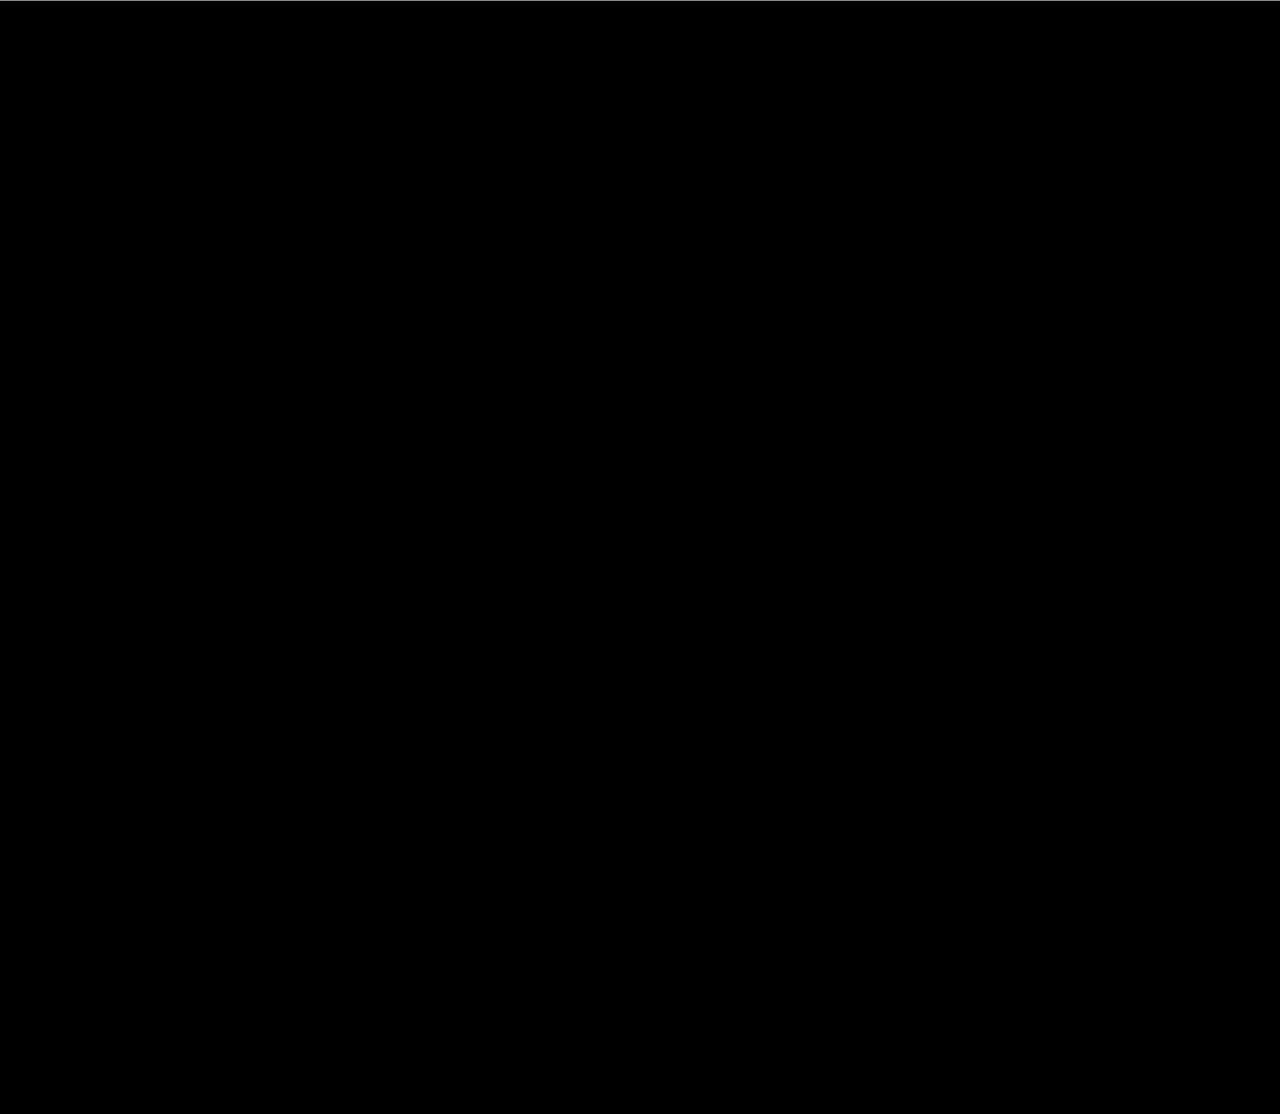
==== commit f950e3c5: "Overlay-added" ====
--- a/Arhn-2023-home/teams.html
+++ b/Arhn-2023-home/teams.html
@@ -8,15 +8,12 @@
   <head>
     <meta charset="utf-8" />
     <title>Teams Page</title>
-   
+    <link rel="stylesheet" href="../Arhn-2023-home/assets/img/style3.css" />
+    <link rel="stylesheet" href="../Arhn-2023-home/assets/img/card2.css" />
 
     <meta content="width=device-width, initial-scale=1" name="viewport" />
-    
-    <link
-      href="./styles.css"
-      rel="stylesheet"
-      type="text/css"
-    />
+
+    <link href="./styles.css" rel="stylesheet" type="text/css" />
     <style>
       @media (min-width: 992px) {
         html.w-mod-js:not(.w-mod-ix)
@@ -282,7 +279,10 @@
         <section id="our-journey" class="our-journey wf-section">
           <div class="journey-text-wrapper">
             <!-- <h2>our</h2> -->
-            <h2>Teams</h2>
+            <img
+              class="team-text"
+              src="../Arhn-2023-home/assets/img/TEAMS_white.png"
+            />
           </div>
           <div class="container-lottie-loop-journey">
             <div
@@ -309,14 +309,14 @@
             <div class="absolute-journey">
               <div class="journey-step">
                 <div class="images-wrapper-journey">
-                  <div class="year-text">2018</div>
+                  <div class="ove-crates year-text">Sponsors</div>
                   <div class="paragraph-2">
                     Creating the first Art Boutique Capsule accommodation in
                     Europe
                   </div>
                 </div>
                 <div class="text-wrapper-journey">
-                  <div class="year-text">2018</div>
+                  <div class="ove-crates year-text">Logistics</div>
                   <div class="paragraph-2">
                     Creating the first Art Boutique Capsule accommodation in
                     Europe
@@ -325,14 +325,14 @@
               </div>
               <div class="journey-step dx">
                 <div class="images-wrapper-journey _2">
-                  <div class="year-text">2018</div>
+                  <div class="ove-crates year-text">Tech</div>
                   <div class="paragraph-2">
                     Creating the first Art Boutique Capsule accommodation in
                     Europe
                   </div>
                 </div>
                 <div class="text-wrapper-journey _2">
-                  <div class="year-text">2019</div>
+                  <div class="ove-crates year-text">Core</div>
                   <div class="paragraph-2">
                     Receiving the <br />International Hospitality Award
                   </div>
@@ -340,14 +340,14 @@
               </div>
               <div class="journey-step">
                 <div class="images-wrapper-journey">
-                  <div class="year-text">2018</div>
+                  <div class="ove-crates year-text">Logistics</div>
                   <div class="paragraph-2">
                     Creating the first Art Boutique Capsule accommodation in
                     Europe
                   </div>
                 </div>
                 <div class="text-wrapper-journey">
-                  <div class="year-text">2020</div>
+                  <div class="ove-crates year-text">Core</div>
                   <div class="paragraph-2">
                     Earning an award for the best interior design
                   </div>
@@ -355,14 +355,14 @@
               </div>
               <div class="journey-step dx">
                 <div class="images-wrapper-journey _2">
-                  <div class="year-text">2018</div>
+                  <div class="ove-crates year-text">Sponsors</div>
                   <div class="paragraph-2">
                     Creating the first Art Boutique Capsule accommodation in
                     Europe
                   </div>
                 </div>
                 <div class="text-wrapper-journey _2">
-                  <div class="year-text">2022</div>
+                  <div class="ove-crates year-text">Events</div>
                   <div class="paragraph-2">
                     Extending Metaverse into real-world experiences @ MetaCHORS
                     Blocks
@@ -380,6 +380,99 @@
             />
           </div>
         </section>
+      </div>
+    </div>
+    <div class="mars-cont open2">
+      <div class="team-page">
+        <h1 class="header">AAROHAN 2023</h1>
+        <div class="clss">✖</div>
+        <div class="card-wrapper">
+          <!-- <div class="container"> -->
+          <div class="card">
+            <div class="card__border">
+              <img
+                src="https://images.unsplash.com/photo-1597223557154-721c1cecc4b0?ixlib=rb-4.0.3&ixid=MnwxMjA3fDB8MHxwaG90by1wYWdlfHx8fGVufDB8fHx8&auto=format&fit=crop&w=580&q=80"
+                alt="card image"
+                class="card__img"
+              />
+            </div>
+
+            <h3 class="card__name">Mia Miranda</h3>
+            <span class="card__profession">Interpreter</span>
+          </div>
+          <div class="card">
+            <div class="card__border">
+              <img
+                src="https://images.unsplash.com/photo-1597223557154-721c1cecc4b0?ixlib=rb-4.0.3&ixid=MnwxMjA3fDB8MHxwaG90by1wYWdlfHx8fGVufDB8fHx8&auto=format&fit=crop&w=580&q=80"
+                alt="card image"
+                class="card__img"
+              />
+            </div>
+
+            <h3 class="card__name">Mia Miranda</h3>
+            <span class="card__profession">Interpreter</span>
+          </div>
+          <div class="card">
+            <div class="card__border">
+              <img
+                src="https://images.unsplash.com/photo-1597223557154-721c1cecc4b0?ixlib=rb-4.0.3&ixid=MnwxMjA3fDB8MHxwaG90by1wYWdlfHx8fGVufDB8fHx8&auto=format&fit=crop&w=580&q=80"
+                alt="card image"
+                class="card__img"
+              />
+            </div>
+
+            <h3 class="card__name">Mia Miranda</h3>
+            <span class="card__profession">Interpreter</span>
+          </div>
+          <div class="card">
+            <div class="card__border">
+              <img
+                src="https://images.unsplash.com/photo-1597223557154-721c1cecc4b0?ixlib=rb-4.0.3&ixid=MnwxMjA3fDB8MHxwaG90by1wYWdlfHx8fGVufDB8fHx8&auto=format&fit=crop&w=580&q=80"
+                alt="card image"
+                class="card__img"
+              />
+            </div>
+
+            <h3 class="card__name">Mia Miranda</h3>
+            <span class="card__profession">Interpreter</span>
+          </div>
+          <div class="card">
+            <div class="card__border">
+              <img
+                src="https://images.unsplash.com/photo-1597223557154-721c1cecc4b0?ixlib=rb-4.0.3&ixid=MnwxMjA3fDB8MHxwaG90by1wYWdlfHx8fGVufDB8fHx8&auto=format&fit=crop&w=580&q=80"
+                alt="card image"
+                class="card__img"
+              />
+            </div>
+
+            <h3 class="card__name">Mia Miranda</h3>
+            <span class="card__profession">Interpreter</span>
+          </div>
+          <div class="card">
+            <div class="card__border">
+              <img
+                src="https://images.unsplash.com/photo-1597223557154-721c1cecc4b0?ixlib=rb-4.0.3&ixid=MnwxMjA3fDB8MHxwaG90by1wYWdlfHx8fGVufDB8fHx8&auto=format&fit=crop&w=580&q=80"
+                alt="card image"
+                class="card__img"
+              />
+            </div>
+
+            <h3 class="card__name">Mia Miranda</h3>
+            <span class="card__profession">Interpreter</span>
+          </div>
+          <div class="card">
+            <div class="card__border">
+              <img
+                src="https://images.unsplash.com/photo-1597223557154-721c1cecc4b0?ixlib=rb-4.0.3&ixid=MnwxMjA3fDB8MHxwaG90by1wYWdlfHx8fGVufDB8fHx8&auto=format&fit=crop&w=580&q=80"
+                alt="card image"
+                class="card__img"
+              />
+            </div>
+
+            <h3 class="card__name">Mia Miranda</h3>
+            <span class="card__profession">Interpreter</span>
+          </div>
+        </div>
       </div>
     </div>
     <script
@@ -392,6 +485,7 @@
       src="https://uploads-ssl.webflow.com/62c7ea6fad2d0134623d6bde/js/webflow.8dfeddd84.js"
       type="text/javascript"
     ></script>
+    <script src="../Arhn-2023-home/assets/img/team2.js"></script>
     <!--[if lte IE 9
       ]><script src="//cdnjs.cloudflare.com/ajax/libs/placeholders/3.0.2/placeholders.min.js"></script
     ><![endif]-->
--- a/Arhn-2023-home/assets/img/style3.css
+++ b/Arhn-2023-home/assets/img/style3.css
@@ -0,0 +1,611 @@
+*{
+    padding: 0;
+    margin: 0;
+    box-sizing: border-box;
+    transition: cubic-bezier(0.075, 0.82, 0.165, 1);
+}
+/* body{
+  background-image: url('../img/peakpx.jpg');
+  overflow: hidden;
+  width: 100%;
+  height: 100vh;
+
+} */
+.ove-crates{
+  cursor: pointer;
+}
+.aarohanTitle{
+  position: absolute;
+  top: 30px;
+  font-size: 250px;
+  font-weight: 400;
+  font-family: 'Bebas Neue', cursive;
+  color: #FBA96F;
+  /* border: 2px solid #350C0D; */
+  letter-spacing: 0.025rem;
+  left: 41rem;
+
+}
+.aarohanTitle img{
+  width: 90%;
+}
+.line{
+  position: absolute;
+  height: 8px;
+  width: 100%;
+  /* background-color: #FBA96F; */
+  background-color: #ffffff;
+  top: 18rem;
+  left: 42rem;
+  animation: lines 1.5s ease-in-out 1;
+}
+@keyframes lines{
+0%{
+  transform: translateX(1000px);
+}
+100%{
+  transform: translateX(0px);
+}
+}
+.items{
+  position: relative;
+  display: flex;
+  z-index: 10;
+  flex-direction: row;
+  margin-left: 2rem;
+  animation: items 1.5s ease 1;
+  bottom: -20rem;
+  left: 52rem;
+
+}
+.section1{
+  padding: 2rem;
+}
+
+
+
+@keyframes items{
+  0%{  transform: translateY(1000px);}
+}
+.items p{
+  position: relative;
+  font-size: 60px;
+  font-family: 'Bebas Neue', cursive;
+  color: white;
+  line-height: 110px;
+letter-spacing: 0.025em;
+
+}
+.hero img{
+  height: 110vh;
+  position: absolute;
+  top: -10px;
+  transform: rotate(50deg);
+  z-index: 5;
+  left: -9rem;
+
+/* border: solid 2px red;
+border-radius: 10rem; */
+
+animation: translate 2.5s ease;
+}
+/* .team-page .hero{
+  transform: translateX(0px);
+} */
+@keyframes translate{
+   0% {
+    transform: translateX(-800px);
+    top: -100px;
+    
+   }
+   
+   /* 1%{
+      transform: rotate(-30deg);
+   } */
+
+   100%{
+    top: -10px;
+    transform: translateX(0px);
+    transform: rotate(50deg);
+
+   }
+
+   
+}
+.header{
+    font-size: 2.5rem;
+    font-weight:400;
+    color: white;
+    display: inline;
+    font-family: 'PT Sans', sans-serif;
+    margin-top: 20px;
+    position: relative;
+    top: 20px;
+    text-align: center;
+   
+
+}
+
+.team-page .header{
+  letter-spacing: 10px;
+  margin: 10px 0px;
+}
+
+.mars-cont{
+    width:100%;
+    height: 100vh;
+    position: absolute;
+    /* background: rgb(122, 27, 27); */
+    /* background: linear-gradient(180deg, rgba(0,0,0,1) 0%, rgb(29 29 61) 70%, rgba(27,0,73,1) 100%); */
+    /* position: absolute;
+    overflow: hidden; */
+  
+}
+/* .text-header{
+  color: aliceblue;
+  font-family: 'PT Sans', sans-serif;
+  font-weight: 500;
+  font-size: 100px;
+  text-align: center;
+  padding-top: 40px; commented out
+  letter-spacing: 20px;
+  margin-top: 4rem;
+} */
+
+.text-header{
+  color: aliceblue;
+  font-family: 'PT Sans', sans-serif;
+  font-weight: 700;
+  font-size: 100px;
+  text-align: center;
+  /* padding-top: 40px; */
+  letter-spacing: 20px;
+  margin-top: 4rem;
+}
+.mars-cont .mars-img{
+width: 100%;
+height: 340px;
+position:absolute;
+bottom: 0;
+} 
+/* .mars-img {
+  background: rgb(0,0,0);
+  background-image: radial-gradient( rgba(0,0,0,1) 0%, rgb(29 29 61) 70%, rgba(27,0,73,1) 100%);
+} */
+
+.team-page{
+    height: 100vh;
+    min-height: 100vh;
+    min-width: 100vw;
+    text-align: center;
+    width: 100vw;
+    border-radius: 16px;
+    box-shadow: 0 4px 30px rgba(0, 0, 0, 0.1);
+    backdrop-filter: blur(100px);
+     border: 2px solid rgba(255, 255, 255, 0.3);
+     overflow: auto;
+
+}
+.clss{
+color:rgb(126 53 53);
+cursor: pointer;
+float: right;
+font-size: 2.2rem;
+position: absolute;
+right: 5vw;
+top:20px;
+}
+.btn{
+    padding: 10px;
+    margin:10px auto;
+    display: flex;
+}
+
+/* .container{
+  position: absolute;
+} */
+.open2{
+    visibility: hidden;
+    z-index:100;
+    width: 100vw;
+    position: relative;
+    transform: translateY(-100vh);
+    transition: transform 1.5s;
+    transition-timing-function: ease;  
+}
+.overlay-team{
+    visibility: visible;
+    transition: 1.2s;
+    transform: translateY(0px);
+    position: absolute;
+    left: 0;
+    top: 0;
+    bottom: 0;
+    right:0;
+}
+ /* cards styling */
+ .card-wrapper{
+  display: flex;
+  flex-wrap: wrap;
+  flex-direction: row;
+  gap: 2rem;
+  justify-content: center;
+
+  align-items: center;
+  margin-top: 50px;
+  margin-bottom: 20px;
+ }
+/* 
+ .card {
+    position: relative;
+    width: 190px;
+    height: 254px;
+    background: #f00;
+    display: flex;
+    left:10px;
+    top: 20px;
+    margin: 20px;
+    border-radius: 10px;
+    transition: 0.5s;
+    
+  }
+  .card:hover{
+    transform: scale(1.1);
+    transition: 0.5s;
+  } */
+
+  
+  
+    
+  .card img{
+    width: 100%;
+    height: 130%;
+    border-radius: 20px;
+  }
+  .card .content {
+    height:100%;
+    transition: 0.5s;
+  }
+  
+  .card:hover .content .title{
+    transform: scale(1.3);
+    transition: 0.5s;
+    /* background: linear-gradient(transparent,grey); */
+  }
+
+  
+  .content .title {
+    
+    color: #fff;
+    font-weight: 500;
+    line-height: 1em;
+    transition: 0.5s;
+    font-size: 1rem;
+    text-align: center;
+    margin-top: 10px;
+  }
+  
+  .content .title span {
+    font-weight: 300;
+    font-size: 0.70em;
+  }
+  
+  /* Hologram css */
+  .Boxes img{
+    width: 9.375rem;
+    height: 1.875rem;
+}
+ 
+ 
+.Boxes{
+  flex-direction: column;
+  width: 150px;
+  /* height: 200px; */
+  display: flex;
+  justify-content: center;
+  margin:0px 70px;
+}
+.Boxes span{
+  font-size: 1.6rem;
+  margin-bottom: 2rem;
+}
+/* @keyframes move {
+  0%{
+    transform: translateY(0px);
+  }
+  50%{
+  transform:translateY(-30px);
+}
+100%{
+   transform: translateY(0px);
+}
+} */
+  
+.barabox{
+  display: flex;
+  justify-content: center;
+  position: absolute;
+  width: 100%;
+  bottom: 50px;
+  }
+  .b2{
+    position: relative;
+    bottom:140px;
+  }
+  .b3{
+    position: relative;
+    bottom:90px;
+  }
+
+/* UFO */
+
+
+/* .card {
+  position: relative;
+  width: 200px;
+  height: 170px;
+  margin-top: 70px;
+  background-size: contain;
+  background-repeat: no-repeat;
+  -webkit-animation: float 1s infinite alternate;
+          animation: float 1s infinite alternate;
+}
+.card .holo {
+  position: absolute;
+  bottom: 0;
+} */
+
+.holo {
+  position: relative;
+
+  width: 140px;
+  height: px;
+  padding: 2px;
+  margin: -22px auto 0;
+  background-color: rgba(0, 252, 252, 0.35);
+
+  border: solid 2px transparent;
+  height: 2px;
+  border-radius: 50%;
+  filter: blur(2.5px);
+  transform: perspective(100px) rotateX(-30deg);
+  transform-style: preserve-3d;
+  -webkit-animation: holographic 1.2s infinite alternate;
+          animation: holographic 1.2s infinite alternate;
+          animation-duration: 1.5s;
+  -webkit-backface-visibility: hidden;
+          backface-visibility: hidden;
+}
+.holo:after {
+  position: absolute;
+  left: -10px;
+  right: -10px;
+  content: "";
+  height: 10px;
+  background-color: rgba(0, 252, 252, 0.5);
+  border-radius: 100%;
+  
+  filter: blur(2.5px);
+}
+.holo + .holo {
+  -webkit-animation-duration: 0.75s;
+          animation-duration: 0.75s;
+  opacity: 0.5;
+}
+
+@-webkit-keyframes float {
+  from {
+    will-change: initial;
+    transform: translateY(-10px);
+  }
+  to {
+    will-change: transform;
+    transform: translateY(-30px);
+  }
+}
+
+@keyframes float {
+  from {
+    will-change: initial;
+    transform: translateY(-10px);
+  }
+  to {
+    will-change: transform;
+    transform: translateY(-30px);
+  }
+}
+@-webkit-keyframes holographic {
+  from {
+    will-change: box-shadow;
+    box-shadow: 0 -65px 5px rgba(0, 252, 252, 0.15), 0 -1px 2px rgba(0, 252, 252, 0.5), 0 -45px 5px rgba(0, 252, 252, 0.15), 0 -2px 3px rgba(0, 252, 252, 0.5), 0 -3px 4px rgba(0, 252, 252, 0.5), 0 -4px 6px rgba(0, 252, 252, 0.5), 0 -5px 10px rgba(0, 252, 252, 0.75), 0 -7px 20px rgba(0, 252, 252, 0.75), 0 -10px 30px rgba(0, 252, 252, 0.75), 0 -15px 40px rgba(0, 252, 252, 0.75), 0 -25px 50px rgba(0, 252, 252, 0.75), 0 -35px 60px rgba(0, 252, 252, 0.85), 0 -45px 70px rgba(0, 252, 252, 0.95), 0 -65px 80px #00fcfc, 0 -75px 90px #00fcfc;
+  }
+  to {
+    will-change: unset;
+    box-shadow: 0 -1px 5px rgba(0, 252, 252, 0.15), 0 -1px 2px rgba(0, 252, 252, 0.5), 0 -1px 5px rgba(0, 252, 252, 0.15), 0 -2px 3px rgba(0, 252, 252, 0.5), 0 -3px 4px rgba(0, 252, 252, 0.5), 0 -4px 6px rgba(0, 252, 252, 0.5), 0 -5px 7px rgba(0, 252, 252, 0.75), 0 -7px 10px rgba(0, 252, 252, 0.75), 0 -10px 15px rgba(0, 252, 252, 0.75), 0 -15px 20px rgba(0, 252, 252, 0.75), 0 -25px 25px rgba(0, 252, 252, 0.75), 0 -35px 30px rgba(0, 252, 252, 0.85), 0 -45px 35px rgba(0, 252, 252, 0.95), 0 -65px 40px #00fcfc, 0 -75px 50px #00fcfc;
+  }
+}
+@keyframes holographic {
+  from {
+    will-change: box-shadow;
+    box-shadow: 0 -75px 5px rgba(0, 252, 252, 0.15), 0 -1px 2px rgba(0, 252, 252, 0.5), 0 -45px 5px rgba(0, 252, 252, 0.15), 0 -2px 3px rgba(0, 252, 252, 0.5), 0 -3px 4px rgba(0, 252, 252, 0.5), 0 -4px 6px rgba(0, 252, 252, 0.5), 0 -5px 10px rgba(0, 252, 252, 0.75), 0 -7px 20px rgba(0, 252, 252, 0.75), 0 -10px 30px rgba(0, 252, 252, 0.75), 0 -15px 40px rgba(0, 252, 252, 0.75), 0 -25px 50px rgba(0, 252, 252, 0.75), 0 -35px 60px rgba(0, 252, 252, 0.85), 0 -45px 70px rgba(0, 252, 252, 0.95), 0 -65px 80px #00fcfc, 0 -75px 90px #00fcfc;
+  }
+  to {
+    will-change: rever;
+    box-shadow: 0 -1px 5px rgba(0, 252, 252, 0.15), 0 -1px 2px rgba(0, 252, 252, 0.5), 0 -1px 5px rgba(0, 252, 252, 0.15), 0 -2px 3px rgba(0, 252, 252, 0.5), 0 -3px 4px rgba(0, 252, 252, 0.5), 0 -4px 6px rgba(0, 252, 252, 0.5), 0 -5px 7px rgba(0, 252, 252, 0.75), 0 -7px 10px rgba(0, 252, 252, 0.75), 0 -10px 15px rgba(0, 252, 252, 0.75), 0 -15px 20px rgba(0, 252, 252, 0.75), 0 -25px 25px rgba(0, 252, 252, 0.75), 0 -35px 30px rgba(0, 252, 252, 0.85), 0 -45px 35px rgba(0, 252, 252, 0.95), 0 -65px 40px #00fcfc, 0 -75px 50px #00fcfc;
+  }
+  
+}
+
+@media(max-width: 960px){
+.text-header{
+  font-size: 80px;
+  margin-top: 100px;
+}  
+.mars-cont{
+  width: 100vw;
+  height: 100vh;
+}
+.mars-img{
+  width: 50px;
+  height: 60px;
+}
+.Boxes{
+  width: 50px;
+  margin: 40px auto;
+  align-items: center;
+
+}
+.barabox{
+  width: 80%;
+  margin-left: 30px;
+  display: flex;
+  flex-direction: row;
+  justify-content: space-evenly;
+  align-items: center;
+}
+.barabox span{
+  font-size: 20px;
+}
+.Boxes img{
+  width: 70px;
+  height: 20px;
+  margin-bottom: 2px;
+}
+.b3{
+  margin-right: 20px;
+}
+.holo{
+  width: 70px;
+  margin-left: -12px;
+
+}
+@keyframes holographic {
+  from {
+    will-change: box-shadow;
+    box-shadow: 0 -60px 5px rgba(0, 252, 252, 0.15), 0 -1px 2px 0 -2px 3px rgba(0, 252, 252, 0.5), 0 -3px 4px rgba(0, 252, 252, 0.5), 0 -4px 6px 0 -5px 10px rgba(0, 252, 252, 0.75), 0 -7px 20px  0 -10px 30px rgba(0, 252, 252, 0.75), 0 -15px 40px rgba(0, 252, 252, 0.75), 0 -25px 50px  0 -35px 60px rgba(0, 252, 252, 0.85), 0 -45px 70px rgba(0, 252, 252, 0.95), 0 -65px 80px  #00fcfc;
+  }
+  to {
+    will-change: rever;
+    box-shadow: 0 -1px 5px rgba(0, 252, 252, 0.15),  0 -1px 5px rgba(0, 252, 252, 0.15), 0 -2px 3px rgba(0, 252, 252, 0.5), 0 -3px 4px rgba(0, 252, 252, 0.5), 0 -4px 6px rgba(0, 252, 252, 0.5), 0 -5px 7px rgba(0, 252, 252, 0.75), 0 -7px 10px rgba(0, 252, 252, 0.75), 0 -10px 15px rgba(0, 252, 252, 0.75), 0 -15px 20px rgba(0, 252, 252, 0.75), 0 -25px 25px rgba(0, 252, 252, 0.75), 0 -35px 30px rgba(0, 252, 252, 0.85), 0 -45px 35px rgba(0, 252, 252, 0.95), 0 -55px 40px #00fcfc, 0 -65px 50px #00fcfc;
+  }
+  
+}
+}
+
+@media(max-width: 960px){
+.mars-cont{
+  width: 100%;
+  height: 100vh;
+  overflow: hidden;
+  align-items: center;
+}
+.hero img{
+  /* width: 80%;
+  height: 80%; */
+  align-items: center;
+  position: absolute;
+  top: 20rem;
+  /* transform: translateY(80px); */
+  transform: rotate(243deg);
+  animation: phoneTranslate 2.5s ease;
+}
+.aarohanTitle{
+  width: 100%;
+  height: 50px;
+  position: absolute;
+  font-size: 10rem;
+  top: 3rem;
+  left: 30px;
+  /* margin-left: 20px; */
+  /* left: auto; */
+}
+.aarohanTitle img{
+  width: 85%;
+  margin: auto;
+}
+.line{
+  position: absolute;
+  top: 13rem;
+  left: 2rem;
+  /* transform: translateX(-200px); */
+}
+.items{
+  position: absolute;
+  display: flex;
+  flex-direction: row;
+  top: 17rem;
+  left: -1rem;
+  width: 80%;
+  height: 100vh;
+  /* top: -4rem; */
+}
+
+.items p{
+  height:60px;
+  font-size: 40px;
+  animation: shake 7s infinite;
+  /* font-size: 4rem; */
+  /* color: black; */
+
+  /* padding: 20px; */
+}
+@keyframes shake {
+  0% {
+    transform: translate(1px, -2px) rotate(-1deg);
+  }
+  10% {
+    transform: translate(-1px, 2px) rotate(-1deg);
+  }
+  20% {
+    transform: translate(1px, 2px) rotate(0deg);
+  }
+  30% {
+    transform: translate(3px, 2px) rotate(0deg);
+  }
+  40% {
+    transform: translate(1px, -1px) rotate(1deg);
+  }
+  50% {
+    transform: translate(-1px, -2px) rotate(-1deg);
+  }
+  60% {
+    transform: translate(-3px, 1px) rotate(0deg);
+  }
+  70% {
+    transform: translate(3px, 1px) rotate(-1deg);
+  }
+  80% {
+    transform: translate(-1px, -1px) rotate(1deg);
+  }
+  90% {
+    transform: translate(-3px, 0px) rotate(1deg);
+  }
+  100% {
+    transform: translate(1px, 1px) rotate(0deg);
+  }
+}
+
+
+/* .items p{
+
+  margin: auto;
+  top: 30px;
+  width: 100px;
+  height: 80px;
+
+  font-size: 50px;
+  color: white;
+  z-index: 5;
+  left: 30px;
+
+} */
+
+@keyframes phoneTranslate{
+    0%{
+      transform: translateY(1000px);
+    }
+
+  }
+
+  
+}
--- a/Arhn-2023-home/assets/img/card2.css
+++ b/Arhn-2023-home/assets/img/card2.css
@@ -0,0 +1,210 @@
+/*=============== GOOGLE FONTS ===============*/
+@import url("https://fonts.googleapis.com/css2?family=Poppins:wght@400;500&display=swap");
+
+/*=============== VARIABLES CSS ===============*/
+:root {
+  /*========== Colors ==========*/
+  /*Color mode HSL(hue, saturation, lightness)*/
+  --first-color: hsl(29, 80%, 58%);
+  --first-color-light: hsl(29, 80%, 70%);
+  --black-color: hsl(29, 16%, 10%);
+  --text-color: hsl(29, 8%, 65%);
+  --body-color: hsl(29, 100%, 99%);
+
+  /*========== Font and typography ==========*/
+  /*.5rem = 8px | 1rem = 16px ...*/
+  --body-font: "Poppins", sans-serif;
+  --h3-font-size: 1.125rem;
+  --smaller-font-size: 0.75rem;
+}
+
+/*=============== BASE ===============*/
+* {
+  box-sizing: border-box;
+  padding: 0;
+  margin: 0;
+}
+
+body {
+  font-family: var(--body-font);
+  background-color: var(--text-color);
+}
+
+a {
+  text-decoration: none;
+}
+
+ul {
+  list-style: none;
+}
+
+img {
+  max-width: 100%;
+  height: auto;
+}
+
+/*=============== CARD ===============*/
+.container {
+  height: 100vh;
+  margin-inline: 1.5rem;
+  display: grid;
+  margin: 0px;
+  place-items: center;
+}
+
+.card {
+  margin-bottom: 1rem;  
+  position: relative;
+  width: 256px;
+  background-color: var(--black-color);
+  padding: 1.25rem 2rem 3rem;
+  border-radius: 1.5rem;
+  text-align: center;
+  box-shadow: 0 4px 16px hsla(29, 75%, 8%, 0.2);
+}
+
+.card__img {
+  width: 96px;
+  border-radius: 50%;
+  overflow: hidden;
+  z-index: 1;
+}
+
+/* .card__border {
+  width: 110px;
+  height: 110px;
+  border: 2px solid var(--first-color);
+  border-radius: 50%;
+  display: grid;
+  place-items: center;
+    
+  margin: 0 auto 0.75rem;
+} */
+
+.card__name {
+  color: var(--first-color);
+  font-size: var(--h3-font-size);
+  font-weight: 500;
+  margin-top: 2rem;
+}
+
+.card__profession {
+  color: var(--text-color);
+  font-size: var(--smaller-font-size);
+  font-weight: 500;
+}
+
+.card__social {
+  width: 200px;
+  background-color: var(--first-color);
+  padding: 0.75rem;
+  border-radius: 3rem;
+  text-align: initial;
+  box-shadow: 0 8px 24px hsla(29, 75%, 56%, 0.3);
+  position: absolute;
+  left: 0;
+  right: 0;
+  bottom: -1.75rem;
+  margin: 0 auto;
+  overflow: hidden;
+  transform-origin: 18px 17px;
+}
+
+.card__social-control {
+  position: relative;
+  transform-origin: 18px 18px;
+  transition: transform 0.45s ease;
+  transform: rotate(0);
+}
+
+.card__social-toggle {
+  display: inline-flex;
+  background-color: var(--black-color);
+  color: var(--first-color);
+  font-size: 1.25rem;
+  padding: 0.5rem;
+  border-radius: 50%;
+  cursor: pointer;
+  position: relative;
+  z-index: 10;
+}
+
+.card__social-text {
+  display: block;
+  color: var(--black-color);
+  font-size: var(--smaller-font-size);
+  font-weight: 500;
+}
+
+.card__social-list {
+  display: inline-flex;
+  column-gap: 0.75rem;
+  transform: rotate(135deg);
+  transform-origin: 18px 17px;
+}
+
+.card__social-link {
+  display: inline-flex;
+  background-color: var(--first-color-light);
+  color: var(--black-color);
+  font-size: 1.25rem;
+  padding: 6px;
+  border-radius: 50%;
+}
+
+.card__social-text,
+.card__social-list {
+  position: absolute;
+  top: 0;
+  left: 0;
+  right: 0;
+  padding-left: 3.1rem;
+}
+
+.card__social-text {
+  top: 0.5rem;
+}
+
+/* Rotate social */
+.animation .card__social-control {
+  transform: rotate(-135deg);
+}
+
+/* Up animation */
+.card__social.animation {
+  animation: up-animation 1s ease-in-out forwards;
+}
+
+@keyframes up-animation {
+  0%,
+  100% {
+    transform: rotate(0);
+  }
+  50%,
+  60% {
+    transform: rotate(-3deg);
+  }
+  88% {
+    transform: rotate(1deg);
+  }
+}
+
+/* Down animation */
+.card__social.down-animation {
+  animation: down-animation 1s ease-in-out forwards;
+}
+
+@keyframes down-animation {
+  0%,
+  100% {
+    transform: rotate(0);
+  }
+  50%,
+  60% {
+    transform: rotate(6deg);
+  }
+  0%,
+  88% {
+    transform: rotate(-1deg);
+  }
+}
--- a/Arhn-2023-home/styles.css
+++ b/Arhn-2023-home/styles.css
@@ -3,6 +3,9 @@
   -ms-text-size-adjust: 100%;
   -webkit-text-size-adjust: 100%;
   height: 100%;
+}
+.team-text{
+  transform: scale(0.85);
 }
 article,
 aside,
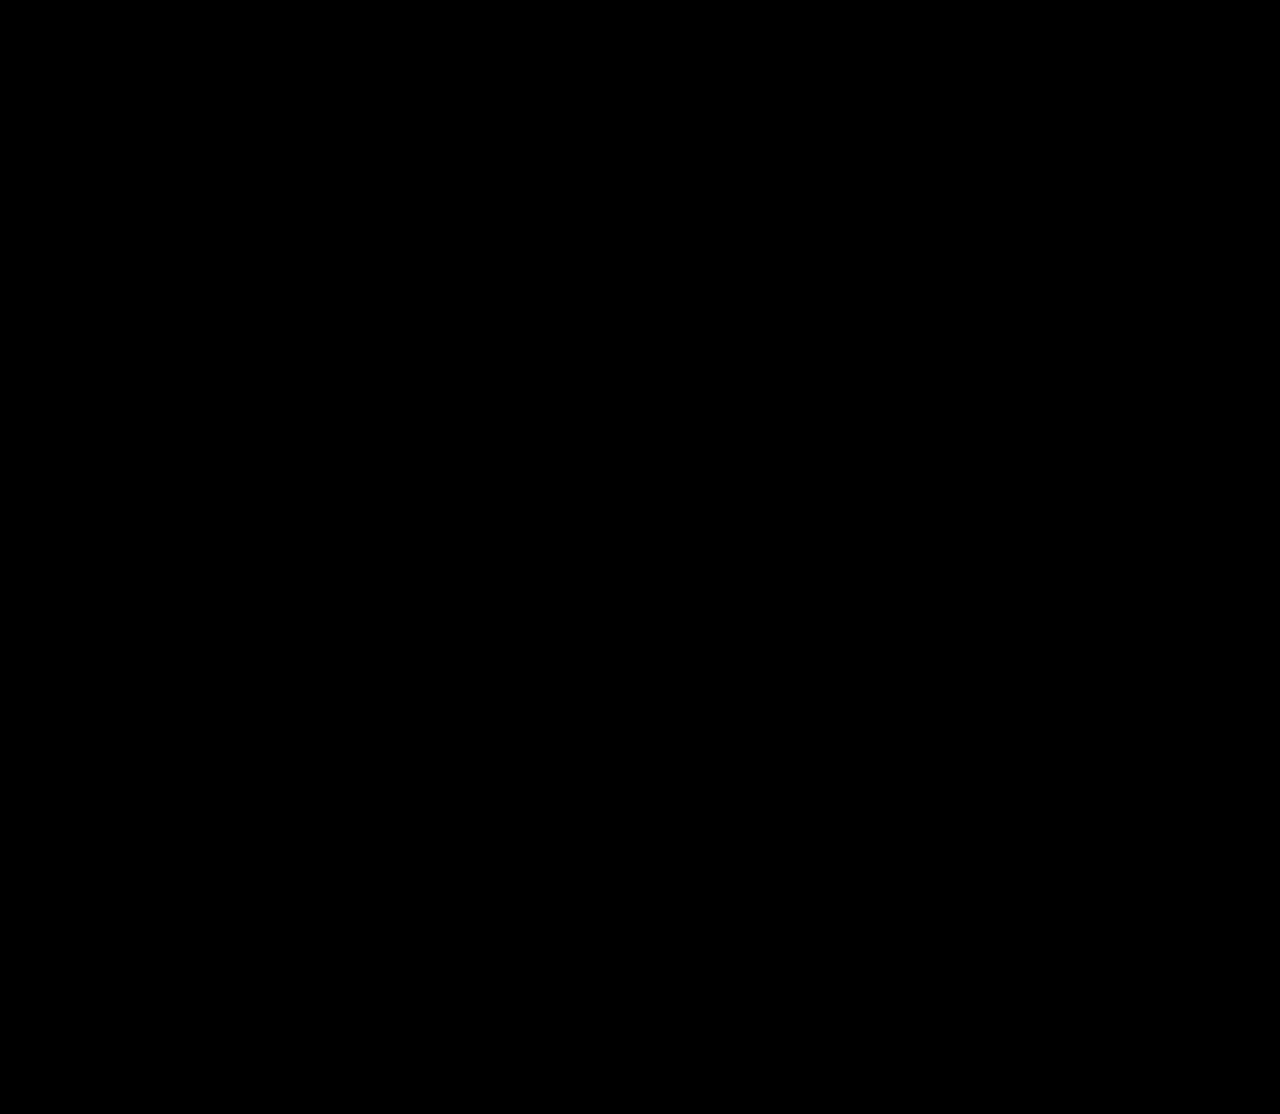
==== commit a3448fe3: "fixed teams page" ====
--- a/Arhn-2023-home/teams.html
+++ b/Arhn-2023-home/teams.html
@@ -8,8 +8,10 @@
   <head>
     <meta charset="utf-8" />
     <title>Teams Page</title>
-    <link rel="stylesheet" href="../Arhn-2023-home/assets/img/style3.css" />
-    <link rel="stylesheet" href="../Arhn-2023-home/assets/img/card2.css" />
+    <link rel="stylesheet" href="./styles.css"  type="text/css"  />
+    <link rel="stylesheet" href="./style3.css"  type="text/css"  />
+    <link rel="stylesheet" href="./card2.css"  type="text/css"  />
+
 
     <meta content="width=device-width, initial-scale=1" name="viewport" />
 
@@ -240,7 +242,7 @@
   </head>
   <body class="body">
     <div class="container">
-      <div
+      <!-- <div
         data-animation="default"
         class="navbar w-nav"
         data-easing2="ease"
@@ -251,10 +253,10 @@
         data-duration="800"
         data-doc-height="1"
       >
-        <a href="#landing" class="brand w-nav-brand"
-          ><h1 class="menu-text">Teams</h1></a
-        >
-      </div>
+        <a href="#landing" class="brand w-nav-brand">
+          <h1 class="menu-text">Teams</h1>
+          </a>
+      </div> -->
       <div
         data-w-id="52c0daad-0247-a6d7-0a85-9e080f0c9283"
         class="bg-space-section"
@@ -281,7 +283,7 @@
             <!-- <h2>our</h2> -->
             <img
               class="team-text"
-              src="../Arhn-2023-home/assets/img/TEAMS_white.png"
+              src="./assets/img/TEAMS_white.png"
             />
           </div>
           <div class="container-lottie-loop-journey">
@@ -485,7 +487,7 @@
       src="https://uploads-ssl.webflow.com/62c7ea6fad2d0134623d6bde/js/webflow.8dfeddd84.js"
       type="text/javascript"
     ></script>
-    <script src="../Arhn-2023-home/assets/img/team2.js"></script>
+    <script src="./team2.js"></script>
     <!--[if lte IE 9
       ]><script src="//cdnjs.cloudflare.com/ajax/libs/placeholders/3.0.2/placeholders.min.js"></script
     ><![endif]-->
--- a/Arhn-2023-home/style3.css
+++ b/Arhn-2023-home/style3.css
@@ -0,0 +1,611 @@
+*{
+    padding: 0;
+    margin: 0;
+    box-sizing: border-box;
+    transition: cubic-bezier(0.075, 0.82, 0.165, 1);
+}
+/* body{
+  background-image: url('../img/peakpx.jpg');
+  overflow: hidden;
+  width: 100%;
+  height: 100vh;
+
+} */
+.ove-crates{
+  cursor: pointer;
+}
+.aarohanTitle{
+  position: absolute;
+  top: 30px;
+  font-size: 250px;
+  font-weight: 400;
+  font-family: 'Bebas Neue', cursive;
+  color: #FBA96F;
+  /* border: 2px solid #350C0D; */
+  letter-spacing: 0.025rem;
+  left: 41rem;
+
+}
+.aarohanTitle img{
+  width: 90%;
+}
+.line{
+  position: absolute;
+  height: 8px;
+  width: 100%;
+  /* background-color: #FBA96F; */
+  background-color: #ffffff;
+  top: 18rem;
+  left: 42rem;
+  animation: lines 1.5s ease-in-out 1;
+}
+@keyframes lines{
+0%{
+  transform: translateX(1000px);
+}
+100%{
+  transform: translateX(0px);
+}
+}
+.items{
+  position: relative;
+  display: flex;
+  z-index: 10;
+  flex-direction: row;
+  margin-left: 2rem;
+  animation: items 1.5s ease 1;
+  bottom: -20rem;
+  left: 52rem;
+
+}
+.section1{
+  padding: 2rem;
+}
+
+
+
+@keyframes items{
+  0%{  transform: translateY(1000px);}
+}
+.items p{
+  position: relative;
+  font-size: 60px;
+  font-family: 'Bebas Neue', cursive;
+  color: white;
+  line-height: 110px;
+letter-spacing: 0.025em;
+
+}
+.hero img{
+  height: 110vh;
+  position: absolute;
+  top: -10px;
+  transform: rotate(50deg);
+  z-index: 5;
+  left: -9rem;
+
+/* border: solid 2px red;
+border-radius: 10rem; */
+
+animation: translate 2.5s ease;
+}
+/* .team-page .hero{
+  transform: translateX(0px);
+} */
+@keyframes translate{
+   0% {
+    transform: translateX(-800px);
+    top: -100px;
+    
+   }
+   
+   /* 1%{
+      transform: rotate(-30deg);
+   } */
+
+   100%{
+    top: -10px;
+    transform: translateX(0px);
+    transform: rotate(50deg);
+
+   }
+
+   
+}
+.header{
+    font-size: 2.5rem;
+    font-weight:400;
+    color: white;
+    display: inline;
+    font-family: 'PT Sans', sans-serif;
+    margin-top: 20px;
+    position: relative;
+    top: 20px;
+    text-align: center;
+   
+
+}
+
+.team-page .header{
+  letter-spacing: 10px;
+  margin: 10px 0px;
+}
+
+.mars-cont{
+    width:100%;
+    height: 100vh;
+    position: absolute;
+    /* background: rgb(122, 27, 27); */
+    /* background: linear-gradient(180deg, rgba(0,0,0,1) 0%, rgb(29 29 61) 70%, rgba(27,0,73,1) 100%); */
+    /* position: absolute;
+    overflow: hidden; */
+  
+}
+/* .text-header{
+  color: aliceblue;
+  font-family: 'PT Sans', sans-serif;
+  font-weight: 500;
+  font-size: 100px;
+  text-align: center;
+  padding-top: 40px; commented out
+  letter-spacing: 20px;
+  margin-top: 4rem;
+} */
+
+.text-header{
+  color: aliceblue;
+  font-family: 'PT Sans', sans-serif;
+  font-weight: 700;
+  font-size: 100px;
+  text-align: center;
+  /* padding-top: 40px; */
+  letter-spacing: 20px;
+  margin-top: 4rem;
+}
+.mars-cont .mars-img{
+width: 100%;
+height: 340px;
+position:absolute;
+bottom: 0;
+} 
+/* .mars-img {
+  background: rgb(0,0,0);
+  background-image: radial-gradient( rgba(0,0,0,1) 0%, rgb(29 29 61) 70%, rgba(27,0,73,1) 100%);
+} */
+
+.team-page{
+    height: 100vh;
+    min-height: 100vh;
+    min-width: 100vw;
+    text-align: center;
+    width: 100vw;
+    border-radius: 16px;
+    box-shadow: 0 4px 30px rgba(0, 0, 0, 0.1);
+    backdrop-filter: blur(100px);
+     border: 2px solid rgba(255, 255, 255, 0.3);
+     overflow: auto;
+
+}
+.clss{
+color:rgb(126 53 53);
+cursor: pointer;
+float: right;
+font-size: 2.2rem;
+position: absolute;
+right: 5vw;
+top:20px;
+}
+.btn{
+    padding: 10px;
+    margin:10px auto;
+    display: flex;
+}
+
+/* .container{
+  position: absolute;
+} */
+.open2{
+    visibility: hidden;
+    z-index:100;
+    width: 100vw;
+    position: relative;
+    transform: translateY(-100vh);
+    transition: transform 1.5s;
+    transition-timing-function: ease;  
+}
+.overlay-team{
+    visibility: visible;
+    transition: 1.2s;
+    transform: translateY(0px);
+    position: absolute;
+    left: 0;
+    top: 0;
+    bottom: 0;
+    right:0;
+}
+ /* cards styling */
+ .card-wrapper{
+  display: flex;
+  flex-wrap: wrap;
+  flex-direction: row;
+  gap: 2rem;
+  justify-content: center;
+
+  align-items: center;
+  margin-top: 50px;
+  margin-bottom: 20px;
+ }
+/* 
+ .card {
+    position: relative;
+    width: 190px;
+    height: 254px;
+    background: #f00;
+    display: flex;
+    left:10px;
+    top: 20px;
+    margin: 20px;
+    border-radius: 10px;
+    transition: 0.5s;
+    
+  }
+  .card:hover{
+    transform: scale(1.1);
+    transition: 0.5s;
+  } */
+
+  
+  
+    
+  .card img{
+    width: 100%;
+    height: 130%;
+    border-radius: 20px;
+  }
+  .card .content {
+    height:100%;
+    transition: 0.5s;
+  }
+  
+  .card:hover .content .title{
+    transform: scale(1.3);
+    transition: 0.5s;
+    /* background: linear-gradient(transparent,grey); */
+  }
+
+  
+  .content .title {
+    
+    color: #fff;
+    font-weight: 500;
+    line-height: 1em;
+    transition: 0.5s;
+    font-size: 1rem;
+    text-align: center;
+    margin-top: 10px;
+  }
+  
+  .content .title span {
+    font-weight: 300;
+    font-size: 0.70em;
+  }
+  
+  /* Hologram css */
+  .Boxes img{
+    width: 9.375rem;
+    height: 1.875rem;
+}
+ 
+ 
+.Boxes{
+  flex-direction: column;
+  width: 150px;
+  /* height: 200px; */
+  display: flex;
+  justify-content: center;
+  margin:0px 70px;
+}
+.Boxes span{
+  font-size: 1.6rem;
+  margin-bottom: 2rem;
+}
+/* @keyframes move {
+  0%{
+    transform: translateY(0px);
+  }
+  50%{
+  transform:translateY(-30px);
+}
+100%{
+   transform: translateY(0px);
+}
+} */
+  
+.barabox{
+  display: flex;
+  justify-content: center;
+  position: absolute;
+  width: 100%;
+  bottom: 50px;
+  }
+  .b2{
+    position: relative;
+    bottom:140px;
+  }
+  .b3{
+    position: relative;
+    bottom:90px;
+  }
+
+/* UFO */
+
+
+/* .card {
+  position: relative;
+  width: 200px;
+  height: 170px;
+  margin-top: 70px;
+  background-size: contain;
+  background-repeat: no-repeat;
+  -webkit-animation: float 1s infinite alternate;
+          animation: float 1s infinite alternate;
+}
+.card .holo {
+  position: absolute;
+  bottom: 0;
+} */
+
+.holo {
+  position: relative;
+
+  width: 140px;
+  height: px;
+  padding: 2px;
+  margin: -22px auto 0;
+  background-color: rgba(0, 252, 252, 0.35);
+
+  border: solid 2px transparent;
+  height: 2px;
+  border-radius: 50%;
+  filter: blur(2.5px);
+  transform: perspective(100px) rotateX(-30deg);
+  transform-style: preserve-3d;
+  -webkit-animation: holographic 1.2s infinite alternate;
+          animation: holographic 1.2s infinite alternate;
+          animation-duration: 1.5s;
+  -webkit-backface-visibility: hidden;
+          backface-visibility: hidden;
+}
+.holo:after {
+  position: absolute;
+  left: -10px;
+  right: -10px;
+  content: "";
+  height: 10px;
+  background-color: rgba(0, 252, 252, 0.5);
+  border-radius: 100%;
+  
+  filter: blur(2.5px);
+}
+.holo + .holo {
+  -webkit-animation-duration: 0.75s;
+          animation-duration: 0.75s;
+  opacity: 0.5;
+}
+
+@-webkit-keyframes float {
+  from {
+    will-change: initial;
+    transform: translateY(-10px);
+  }
+  to {
+    will-change: transform;
+    transform: translateY(-30px);
+  }
+}
+
+@keyframes float {
+  from {
+    will-change: initial;
+    transform: translateY(-10px);
+  }
+  to {
+    will-change: transform;
+    transform: translateY(-30px);
+  }
+}
+@-webkit-keyframes holographic {
+  from {
+    will-change: box-shadow;
+    box-shadow: 0 -65px 5px rgba(0, 252, 252, 0.15), 0 -1px 2px rgba(0, 252, 252, 0.5), 0 -45px 5px rgba(0, 252, 252, 0.15), 0 -2px 3px rgba(0, 252, 252, 0.5), 0 -3px 4px rgba(0, 252, 252, 0.5), 0 -4px 6px rgba(0, 252, 252, 0.5), 0 -5px 10px rgba(0, 252, 252, 0.75), 0 -7px 20px rgba(0, 252, 252, 0.75), 0 -10px 30px rgba(0, 252, 252, 0.75), 0 -15px 40px rgba(0, 252, 252, 0.75), 0 -25px 50px rgba(0, 252, 252, 0.75), 0 -35px 60px rgba(0, 252, 252, 0.85), 0 -45px 70px rgba(0, 252, 252, 0.95), 0 -65px 80px #00fcfc, 0 -75px 90px #00fcfc;
+  }
+  to {
+    will-change: unset;
+    box-shadow: 0 -1px 5px rgba(0, 252, 252, 0.15), 0 -1px 2px rgba(0, 252, 252, 0.5), 0 -1px 5px rgba(0, 252, 252, 0.15), 0 -2px 3px rgba(0, 252, 252, 0.5), 0 -3px 4px rgba(0, 252, 252, 0.5), 0 -4px 6px rgba(0, 252, 252, 0.5), 0 -5px 7px rgba(0, 252, 252, 0.75), 0 -7px 10px rgba(0, 252, 252, 0.75), 0 -10px 15px rgba(0, 252, 252, 0.75), 0 -15px 20px rgba(0, 252, 252, 0.75), 0 -25px 25px rgba(0, 252, 252, 0.75), 0 -35px 30px rgba(0, 252, 252, 0.85), 0 -45px 35px rgba(0, 252, 252, 0.95), 0 -65px 40px #00fcfc, 0 -75px 50px #00fcfc;
+  }
+}
+@keyframes holographic {
+  from {
+    will-change: box-shadow;
+    box-shadow: 0 -75px 5px rgba(0, 252, 252, 0.15), 0 -1px 2px rgba(0, 252, 252, 0.5), 0 -45px 5px rgba(0, 252, 252, 0.15), 0 -2px 3px rgba(0, 252, 252, 0.5), 0 -3px 4px rgba(0, 252, 252, 0.5), 0 -4px 6px rgba(0, 252, 252, 0.5), 0 -5px 10px rgba(0, 252, 252, 0.75), 0 -7px 20px rgba(0, 252, 252, 0.75), 0 -10px 30px rgba(0, 252, 252, 0.75), 0 -15px 40px rgba(0, 252, 252, 0.75), 0 -25px 50px rgba(0, 252, 252, 0.75), 0 -35px 60px rgba(0, 252, 252, 0.85), 0 -45px 70px rgba(0, 252, 252, 0.95), 0 -65px 80px #00fcfc, 0 -75px 90px #00fcfc;
+  }
+  to {
+    will-change: rever;
+    box-shadow: 0 -1px 5px rgba(0, 252, 252, 0.15), 0 -1px 2px rgba(0, 252, 252, 0.5), 0 -1px 5px rgba(0, 252, 252, 0.15), 0 -2px 3px rgba(0, 252, 252, 0.5), 0 -3px 4px rgba(0, 252, 252, 0.5), 0 -4px 6px rgba(0, 252, 252, 0.5), 0 -5px 7px rgba(0, 252, 252, 0.75), 0 -7px 10px rgba(0, 252, 252, 0.75), 0 -10px 15px rgba(0, 252, 252, 0.75), 0 -15px 20px rgba(0, 252, 252, 0.75), 0 -25px 25px rgba(0, 252, 252, 0.75), 0 -35px 30px rgba(0, 252, 252, 0.85), 0 -45px 35px rgba(0, 252, 252, 0.95), 0 -65px 40px #00fcfc, 0 -75px 50px #00fcfc;
+  }
+  
+}
+
+@media(max-width: 960px){
+.text-header{
+  font-size: 80px;
+  margin-top: 100px;
+}  
+.mars-cont{
+  width: 100vw;
+  height: 100vh;
+}
+.mars-img{
+  width: 50px;
+  height: 60px;
+}
+.Boxes{
+  width: 50px;
+  margin: 40px auto;
+  align-items: center;
+
+}
+.barabox{
+  width: 80%;
+  margin-left: 30px;
+  display: flex;
+  flex-direction: row;
+  justify-content: space-evenly;
+  align-items: center;
+}
+.barabox span{
+  font-size: 20px;
+}
+.Boxes img{
+  width: 70px;
+  height: 20px;
+  margin-bottom: 2px;
+}
+.b3{
+  margin-right: 20px;
+}
+.holo{
+  width: 70px;
+  margin-left: -12px;
+
+}
+@keyframes holographic {
+  from {
+    will-change: box-shadow;
+    box-shadow: 0 -60px 5px rgba(0, 252, 252, 0.15), 0 -1px 2px 0 -2px 3px rgba(0, 252, 252, 0.5), 0 -3px 4px rgba(0, 252, 252, 0.5), 0 -4px 6px 0 -5px 10px rgba(0, 252, 252, 0.75), 0 -7px 20px  0 -10px 30px rgba(0, 252, 252, 0.75), 0 -15px 40px rgba(0, 252, 252, 0.75), 0 -25px 50px  0 -35px 60px rgba(0, 252, 252, 0.85), 0 -45px 70px rgba(0, 252, 252, 0.95), 0 -65px 80px  #00fcfc;
+  }
+  to {
+    will-change: rever;
+    box-shadow: 0 -1px 5px rgba(0, 252, 252, 0.15),  0 -1px 5px rgba(0, 252, 252, 0.15), 0 -2px 3px rgba(0, 252, 252, 0.5), 0 -3px 4px rgba(0, 252, 252, 0.5), 0 -4px 6px rgba(0, 252, 252, 0.5), 0 -5px 7px rgba(0, 252, 252, 0.75), 0 -7px 10px rgba(0, 252, 252, 0.75), 0 -10px 15px rgba(0, 252, 252, 0.75), 0 -15px 20px rgba(0, 252, 252, 0.75), 0 -25px 25px rgba(0, 252, 252, 0.75), 0 -35px 30px rgba(0, 252, 252, 0.85), 0 -45px 35px rgba(0, 252, 252, 0.95), 0 -55px 40px #00fcfc, 0 -65px 50px #00fcfc;
+  }
+  
+}
+}
+
+@media(max-width: 960px){
+.mars-cont{
+  width: 100%;
+  height: 100vh;
+  overflow: hidden;
+  align-items: center;
+}
+.hero img{
+  /* width: 80%;
+  height: 80%; */
+  align-items: center;
+  position: absolute;
+  top: 20rem;
+  /* transform: translateY(80px); */
+  transform: rotate(243deg);
+  animation: phoneTranslate 2.5s ease;
+}
+.aarohanTitle{
+  width: 100%;
+  height: 50px;
+  position: absolute;
+  font-size: 10rem;
+  top: 3rem;
+  left: 30px;
+  /* margin-left: 20px; */
+  /* left: auto; */
+}
+.aarohanTitle img{
+  width: 85%;
+  margin: auto;
+}
+.line{
+  position: absolute;
+  top: 13rem;
+  left: 2rem;
+  /* transform: translateX(-200px); */
+}
+.items{
+  position: absolute;
+  display: flex;
+  flex-direction: row;
+  top: 17rem;
+  left: -1rem;
+  width: 80%;
+  height: 100vh;
+  /* top: -4rem; */
+}
+
+.items p{
+  height:60px;
+  font-size: 40px;
+  animation: shake 7s infinite;
+  /* font-size: 4rem; */
+  /* color: black; */
+
+  /* padding: 20px; */
+}
+@keyframes shake {
+  0% {
+    transform: translate(1px, -2px) rotate(-1deg);
+  }
+  10% {
+    transform: translate(-1px, 2px) rotate(-1deg);
+  }
+  20% {
+    transform: translate(1px, 2px) rotate(0deg);
+  }
+  30% {
+    transform: translate(3px, 2px) rotate(0deg);
+  }
+  40% {
+    transform: translate(1px, -1px) rotate(1deg);
+  }
+  50% {
+    transform: translate(-1px, -2px) rotate(-1deg);
+  }
+  60% {
+    transform: translate(-3px, 1px) rotate(0deg);
+  }
+  70% {
+    transform: translate(3px, 1px) rotate(-1deg);
+  }
+  80% {
+    transform: translate(-1px, -1px) rotate(1deg);
+  }
+  90% {
+    transform: translate(-3px, 0px) rotate(1deg);
+  }
+  100% {
+    transform: translate(1px, 1px) rotate(0deg);
+  }
+}
+
+
+/* .items p{
+
+  margin: auto;
+  top: 30px;
+  width: 100px;
+  height: 80px;
+
+  font-size: 50px;
+  color: white;
+  z-index: 5;
+  left: 30px;
+
+} */
+
+@keyframes phoneTranslate{
+    0%{
+      transform: translateY(1000px);
+    }
+
+  }
+
+  
+}
--- a/Arhn-2023-home/card2.css
+++ b/Arhn-2023-home/card2.css
@@ -0,0 +1,210 @@
+/*=============== GOOGLE FONTS ===============*/
+@import url("https://fonts.googleapis.com/css2?family=Poppins:wght@400;500&display=swap");
+
+/*=============== VARIABLES CSS ===============*/
+:root {
+  /*========== Colors ==========*/
+  /*Color mode HSL(hue, saturation, lightness)*/
+  --first-color: hsl(29, 80%, 58%);
+  --first-color-light: hsl(29, 80%, 70%);
+  --black-color: hsl(29, 16%, 10%);
+  --text-color: hsl(29, 8%, 65%);
+  --body-color: hsl(29, 100%, 99%);
+
+  /*========== Font and typography ==========*/
+  /*.5rem = 8px | 1rem = 16px ...*/
+  --body-font: "Poppins", sans-serif;
+  --h3-font-size: 1.125rem;
+  --smaller-font-size: 0.75rem;
+}
+
+/*=============== BASE ===============*/
+* {
+  box-sizing: border-box;
+  padding: 0;
+  margin: 0;
+}
+
+body {
+  font-family: var(--body-font);
+  background-color: var(--text-color);
+}
+
+a {
+  text-decoration: none;
+}
+
+ul {
+  list-style: none;
+}
+
+img {
+  max-width: 100%;
+  height: auto;
+}
+
+/*=============== CARD ===============*/
+.container {
+  height: 100vh;
+  margin-inline: 1.5rem;
+  display: grid;
+  margin: 0px;
+  place-items: center;
+}
+
+.card {
+  margin-bottom: 1rem;  
+  position: relative;
+  width: 256px;
+  background-color: var(--black-color);
+  padding: 1.25rem 2rem 3rem;
+  border-radius: 1.5rem;
+  text-align: center;
+  box-shadow: 0 4px 16px hsla(29, 75%, 8%, 0.2);
+}
+
+.card__img {
+  width: 96px;
+  border-radius: 50%;
+  overflow: hidden;
+  z-index: 1;
+}
+
+/* .card__border {
+  width: 110px;
+  height: 110px;
+  border: 2px solid var(--first-color);
+  border-radius: 50%;
+  display: grid;
+  place-items: center;
+    
+  margin: 0 auto 0.75rem;
+} */
+
+.card__name {
+  color: var(--first-color);
+  font-size: var(--h3-font-size);
+  font-weight: 500;
+  margin-top: 2rem;
+}
+
+.card__profession {
+  color: var(--text-color);
+  font-size: var(--smaller-font-size);
+  font-weight: 500;
+}
+
+.card__social {
+  width: 200px;
+  background-color: var(--first-color);
+  padding: 0.75rem;
+  border-radius: 3rem;
+  text-align: initial;
+  box-shadow: 0 8px 24px hsla(29, 75%, 56%, 0.3);
+  position: absolute;
+  left: 0;
+  right: 0;
+  bottom: -1.75rem;
+  margin: 0 auto;
+  overflow: hidden;
+  transform-origin: 18px 17px;
+}
+
+.card__social-control {
+  position: relative;
+  transform-origin: 18px 18px;
+  transition: transform 0.45s ease;
+  transform: rotate(0);
+}
+
+.card__social-toggle {
+  display: inline-flex;
+  background-color: var(--black-color);
+  color: var(--first-color);
+  font-size: 1.25rem;
+  padding: 0.5rem;
+  border-radius: 50%;
+  cursor: pointer;
+  position: relative;
+  z-index: 10;
+}
+
+.card__social-text {
+  display: block;
+  color: var(--black-color);
+  font-size: var(--smaller-font-size);
+  font-weight: 500;
+}
+
+.card__social-list {
+  display: inline-flex;
+  column-gap: 0.75rem;
+  transform: rotate(135deg);
+  transform-origin: 18px 17px;
+}
+
+.card__social-link {
+  display: inline-flex;
+  background-color: var(--first-color-light);
+  color: var(--black-color);
+  font-size: 1.25rem;
+  padding: 6px;
+  border-radius: 50%;
+}
+
+.card__social-text,
+.card__social-list {
+  position: absolute;
+  top: 0;
+  left: 0;
+  right: 0;
+  padding-left: 3.1rem;
+}
+
+.card__social-text {
+  top: 0.5rem;
+}
+
+/* Rotate social */
+.animation .card__social-control {
+  transform: rotate(-135deg);
+}
+
+/* Up animation */
+.card__social.animation {
+  animation: up-animation 1s ease-in-out forwards;
+}
+
+@keyframes up-animation {
+  0%,
+  100% {
+    transform: rotate(0);
+  }
+  50%,
+  60% {
+    transform: rotate(-3deg);
+  }
+  88% {
+    transform: rotate(1deg);
+  }
+}
+
+/* Down animation */
+.card__social.down-animation {
+  animation: down-animation 1s ease-in-out forwards;
+}
+
+@keyframes down-animation {
+  0%,
+  100% {
+    transform: rotate(0);
+  }
+  50%,
+  60% {
+    transform: rotate(6deg);
+  }
+  0%,
+  88% {
+    transform: rotate(-1deg);
+  }
+}
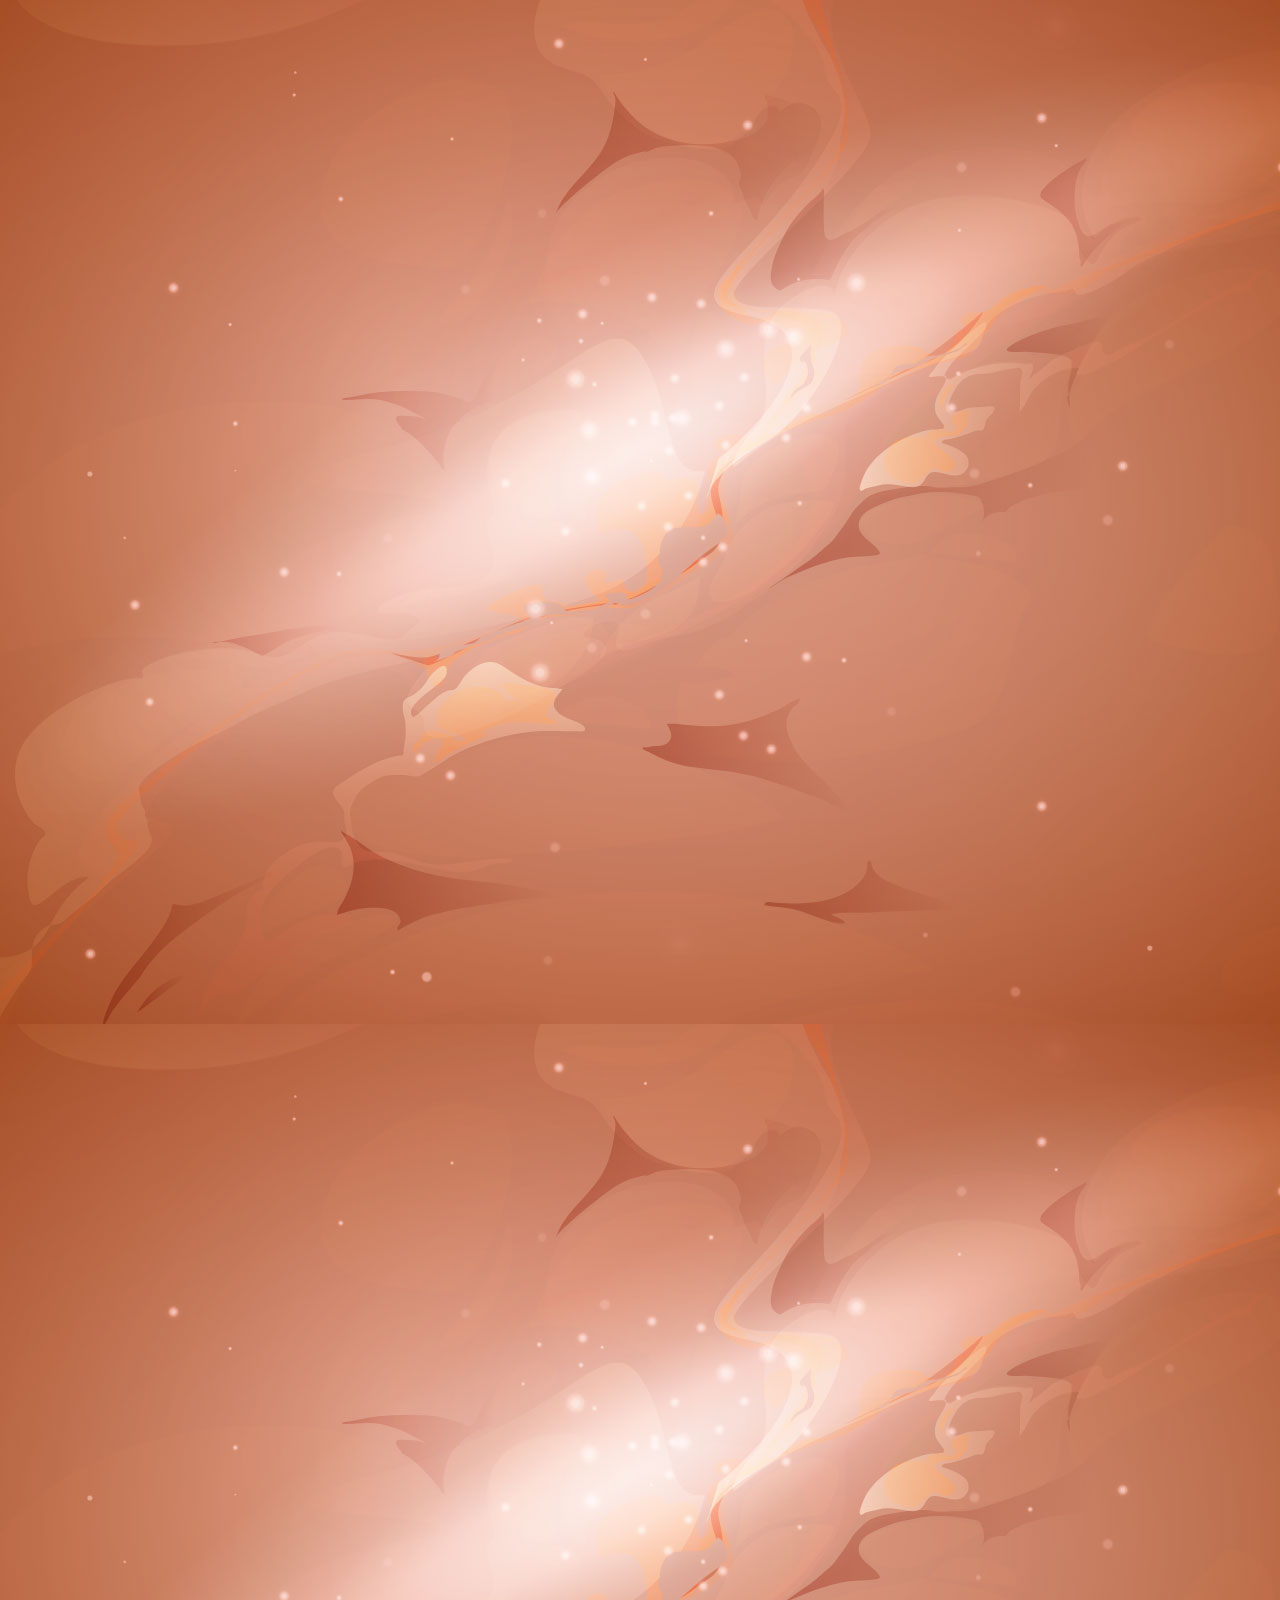
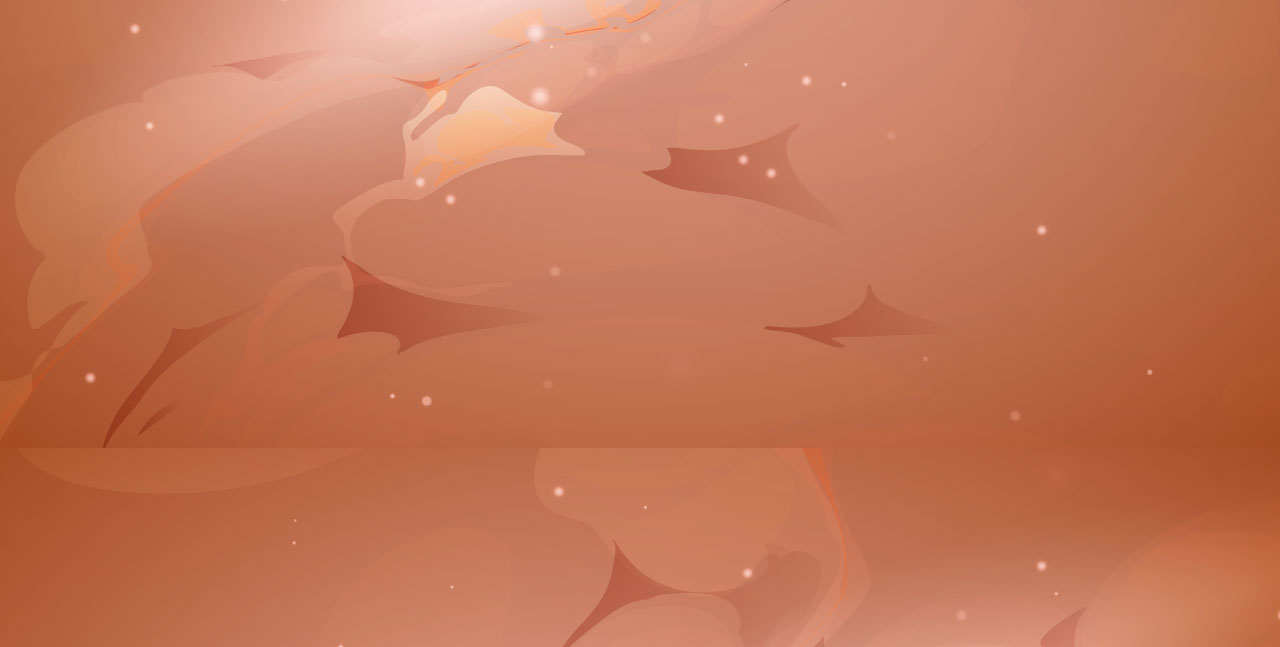
==== commit 0f4cf6e5: "Bg implemented" ====
--- a/Arhn-2023-home/teams.html
+++ b/Arhn-2023-home/teams.html
@@ -172,7 +172,7 @@
             (n.className += t + "touch");
       })(window, document);
     </script>
-    <link
+    <!-- <link
       href="https://uploads-ssl.webflow.com/62c7ea6fad2d0134623d6bde/62c951666128096b0fc24bea_CHORS_Logo.png"
       rel="shortcut icon"
       type="image/x-icon"
@@ -180,7 +180,7 @@
     <link
       href="https://uploads-ssl.webflow.com/62c7ea6fad2d0134623d6bde/62c94f6e707bc57e161d308a_CHORS_LOGO.jpg"
       rel="apple-touch-icon"
-    />
+    /> -->
     <script
       async=""
       src="https://www.googletagmanager.com/gtag/js?id=G-REZ8MWBW1B"
@@ -268,7 +268,6 @@
               class="space-lottie"
               data-w-id="0a74ddcc-6344-9c97-0f58-d0b3ff278088"
               data-animation-type="lottie"
-              data-src="https://uploads-ssl.webflow.com/62c7ea6fad2d0134623d6bde/62c7ea6fad2d017be23d6bf2_Cielo%20dietro%20senza%20pianeti%20e%20scritte.json"
               data-loop="1"
               data-direction="1"
               data-autoplay="0"
@@ -303,7 +302,7 @@
           </div>
           <div class="container-clouds">
             <img
-              src="https://uploads-ssl.webflow.com/62c7ea6fad2d0134623d6bde/62c7ea6fad2d01796a3d6bf7_nuvole%20sotto.svg"
+              src="./assets/img/clouds.svg"
               loading="lazy"
               alt=""
               class="lottie-loop clouds"
@@ -313,15 +312,13 @@
                 <div class="images-wrapper-journey">
                   <div class="ove-crates year-text">Sponsors</div>
                   <div class="paragraph-2">
-                    Creating the first Art Boutique Capsule accommodation in
-                    Europe
+                  
                   </div>
                 </div>
                 <div class="text-wrapper-journey">
                   <div class="ove-crates year-text">Logistics</div>
                   <div class="paragraph-2">
-                    Creating the first Art Boutique Capsule accommodation in
-                    Europe
+                  
                   </div>
                 </div>
               </div>
@@ -329,14 +326,13 @@
                 <div class="images-wrapper-journey _2">
                   <div class="ove-crates year-text">Tech</div>
                   <div class="paragraph-2">
-                    Creating the first Art Boutique Capsule accommodation in
-                    Europe
+                  
                   </div>
                 </div>
                 <div class="text-wrapper-journey _2">
                   <div class="ove-crates year-text">Core</div>
                   <div class="paragraph-2">
-                    Receiving the <br />International Hospitality Award
+                  
                   </div>
                 </div>
               </div>
@@ -344,14 +340,13 @@
                 <div class="images-wrapper-journey">
                   <div class="ove-crates year-text">Logistics</div>
                   <div class="paragraph-2">
-                    Creating the first Art Boutique Capsule accommodation in
-                    Europe
+                  
                   </div>
                 </div>
                 <div class="text-wrapper-journey">
                   <div class="ove-crates year-text">Core</div>
                   <div class="paragraph-2">
-                    Earning an award for the best interior design
+                  
                   </div>
                 </div>
               </div>
@@ -359,15 +354,13 @@
                 <div class="images-wrapper-journey _2">
                   <div class="ove-crates year-text">Sponsors</div>
                   <div class="paragraph-2">
-                    Creating the first Art Boutique Capsule accommodation in
-                    Europe
+                  
                   </div>
                 </div>
                 <div class="text-wrapper-journey _2">
                   <div class="ove-crates year-text">Events</div>
                   <div class="paragraph-2">
-                    Extending Metaverse into real-world experiences @ MetaCHORS
-                    Blocks
+                
                   </div>
                 </div>
               </div>
@@ -375,7 +368,7 @@
           </div>
           <div class="clouds-mobile">
             <img
-              src="https://uploads-ssl.webflow.com/62c7ea6fad2d0134623d6bde/62c7ea6fad2d01fe9f3d6c37_Bottom_clous-01.svg"
+              src="./assets/img/clouds2.svg"
               loading="lazy"
               alt=""
               class="image-cover"
--- a/Arhn-2023-home/styles.css
+++ b/Arhn-2023-home/styles.css
@@ -1895,11 +1895,10 @@
   font-weight: 400;
   text-transform: uppercase;
 }
-.body {
-  overflow: visible;
-  height: 100%;
-  background-color: #000;
-  color: #fff;
+.body{
+  
+  background:url(./assets/img/bg.png);
+  background-size: cover;
 }
 .footer {
   position: relative;
@@ -3179,7 +3178,7 @@
   align-items: center;
   border: 1px solid #fff;
   border-radius: 20px;
-  background-color: #000;
+  background-color:#db562d;
   -webkit-transform: translate(76px, 52px) rotate(14deg);
   -ms-transform: translate(76px, 52px) rotate(14deg);
   transform: translate(76px, 52px) rotate(14deg);
@@ -3196,6 +3195,7 @@
   line-height: 1;
   font-weight: 400;
   text-transform: uppercase;
+  color: white;
 }
 .journey-images {
   position: relative;
@@ -3233,7 +3233,7 @@
   align-items: center;
   border: 1px solid #fff;
   border-radius: 20px;
-  background-color: #000;
+  background-color: #db562d;
   -webkit-transform: rotate(-11deg);
   -ms-transform: rotate(-11deg);
   transform: rotate(-11deg);
--- a/Arhn-2023-home/style3.css
+++ b/Arhn-2023-home/style3.css
@@ -182,8 +182,11 @@
     border-radius: 16px;
     box-shadow: 0 4px 30px rgba(0, 0, 0, 0.1);
     backdrop-filter: blur(100px);
-     border: 2px solid rgba(255, 255, 255, 0.3);
+     border: 4px solid rgba(255, 255, 255, 0.3);
      overflow: auto;
+   padding: 10px 0px;
+   margin-top: 3px;
+
 
 }
 .clss{
--- a/Arhn-2023-home/styles.css
+++ b/Arhn-2023-home/styles.css
@@ -1895,11 +1895,10 @@
   font-weight: 400;
   text-transform: uppercase;
 }
-.body {
-  overflow: visible;
-  height: 100%;
-  background-color: #000;
-  color: #fff;
+.body{
+  
+  background:url(./assets/img/bg.png);
+  background-size: cover;
 }
 .footer {
   position: relative;
@@ -3179,7 +3178,7 @@
   align-items: center;
   border: 1px solid #fff;
   border-radius: 20px;
-  background-color: #000;
+  background-color:#db562d;
   -webkit-transform: translate(76px, 52px) rotate(14deg);
   -ms-transform: translate(76px, 52px) rotate(14deg);
   transform: translate(76px, 52px) rotate(14deg);
@@ -3196,6 +3195,7 @@
   line-height: 1;
   font-weight: 400;
   text-transform: uppercase;
+  color: white;
 }
 .journey-images {
   position: relative;
@@ -3233,7 +3233,7 @@
   align-items: center;
   border: 1px solid #fff;
   border-radius: 20px;
-  background-color: #000;
+  background-color: #db562d;
   -webkit-transform: rotate(-11deg);
   -ms-transform: rotate(-11deg);
   transform: rotate(-11deg);
